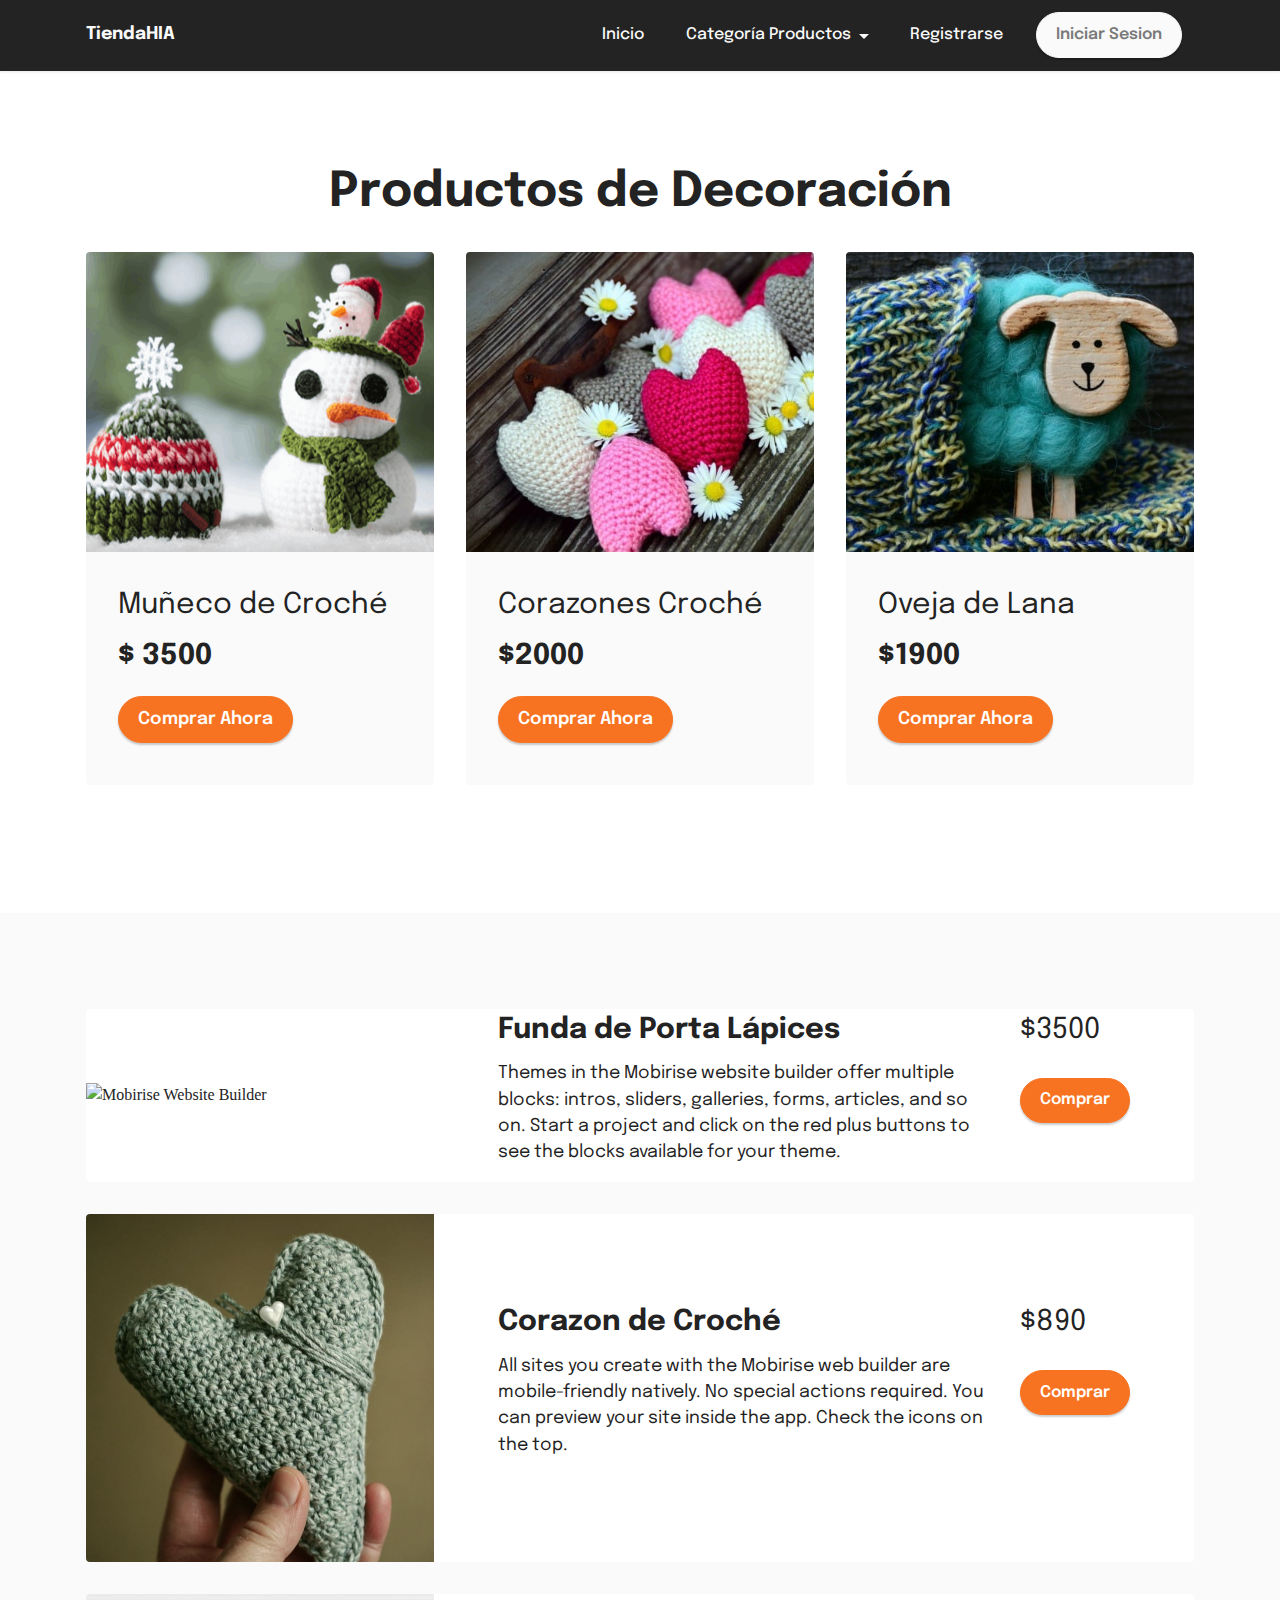
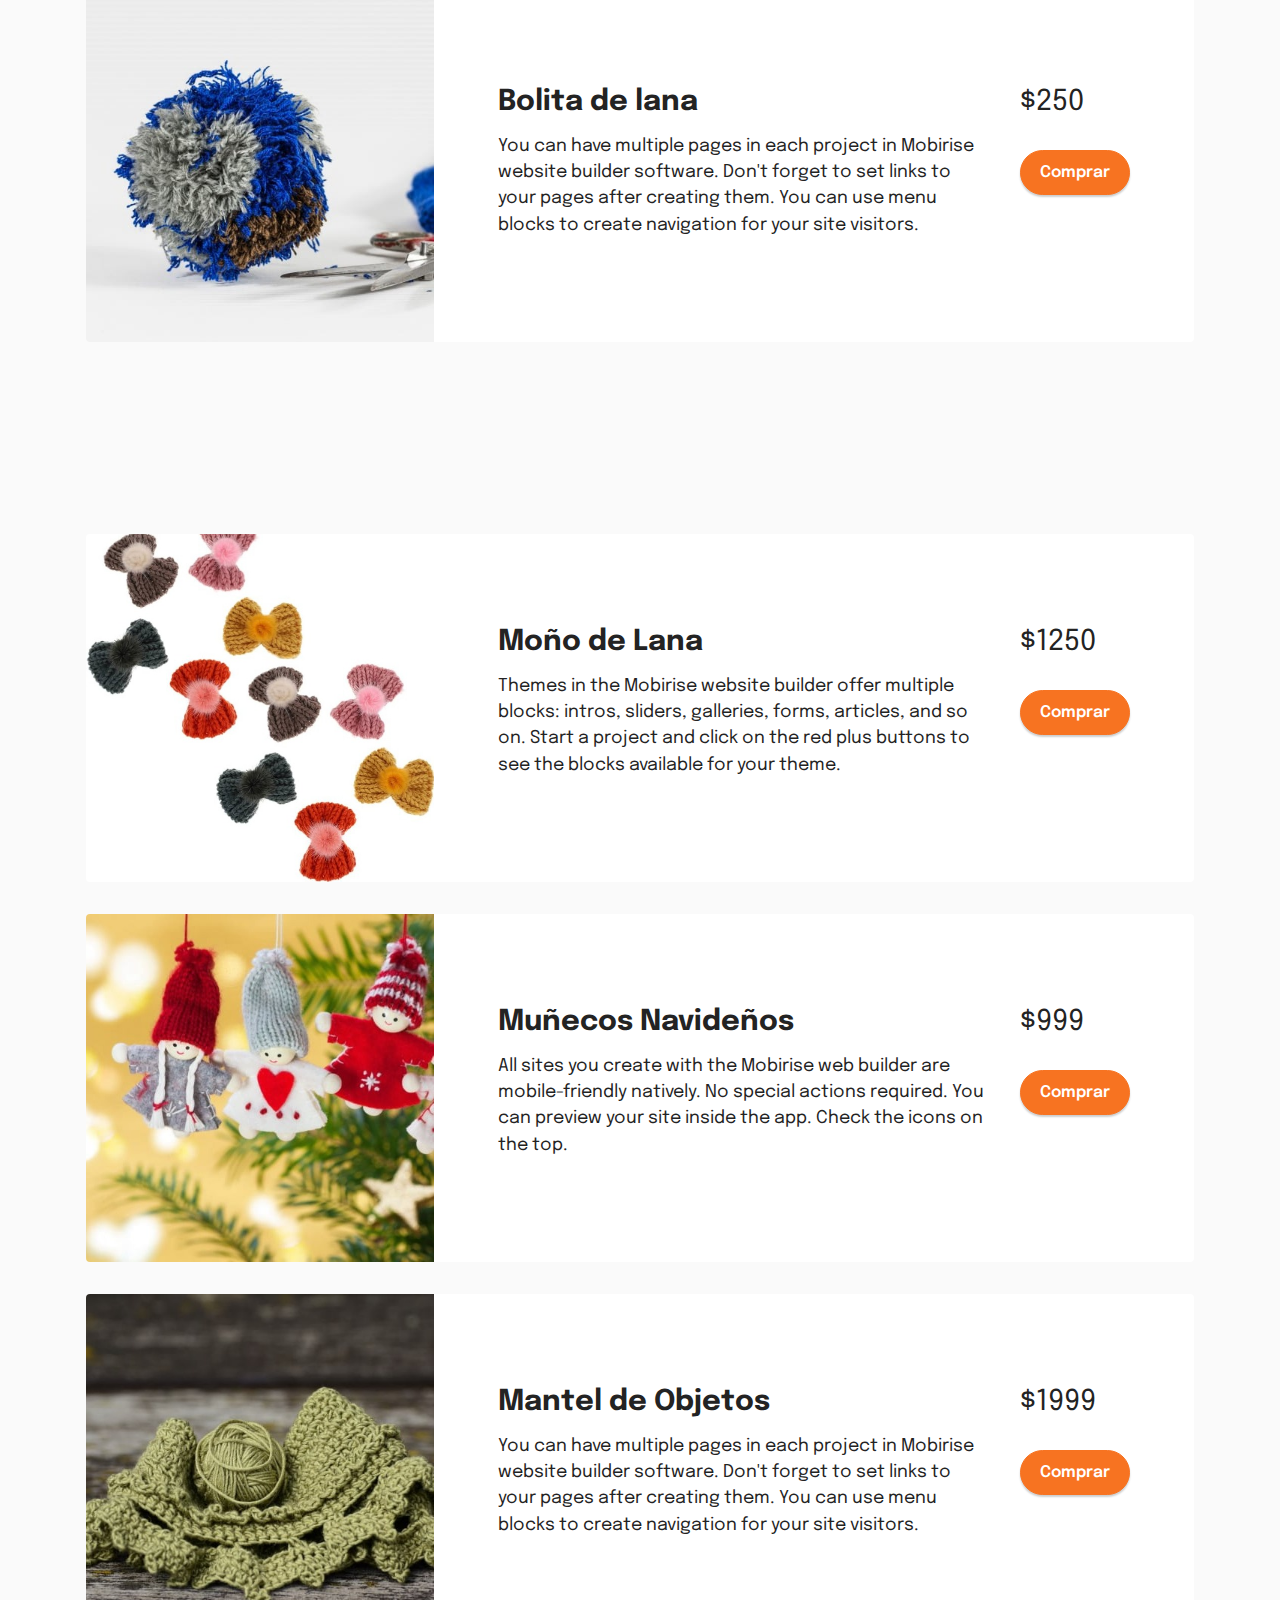
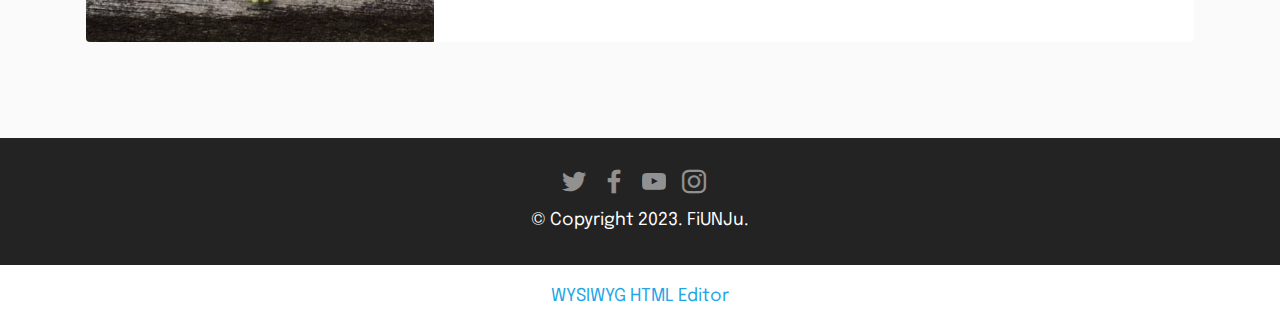
==== page1.html @ 5f14e85a "primer commit" ====
<!DOCTYPE html>
<html  >
<head>
  <!-- Site made with Mobirise Website Builder v5.9.6, https://mobirise.com -->
  <meta charset="UTF-8">
  <meta http-equiv="X-UA-Compatible" content="IE=edge">
  <meta name="generator" content="Mobirise v5.9.6, mobirise.com">
  <meta name="viewport" content="width=device-width, initial-scale=1, minimum-scale=1">
  <link rel="shortcut icon" href="assets/images/logo-1.png" type="image/x-icon">
  <meta name="description" content="">
  
  
  <title>Producto Decoracion</title>
  <link rel="stylesheet" href="assets/bootstrap/css/bootstrap.min.css">
  <link rel="stylesheet" href="assets/bootstrap/css/bootstrap-grid.min.css">
  <link rel="stylesheet" href="assets/bootstrap/css/bootstrap-reboot.min.css">
  <link rel="stylesheet" href="assets/dropdown/css/style.css">
  <link rel="stylesheet" href="assets/socicon/css/styles.css">
  <link rel="stylesheet" href="assets/theme/css/style.css">
  <link rel="preload" href="https://fonts.googleapis.com/css?family=Epilogue:100,200,300,400,500,600,700,800,900,100i,200i,300i,400i,500i,600i,700i,800i,900i&display=swap" as="style" onload="this.onload=null;this.rel='stylesheet'">
  <noscript><link rel="stylesheet" href="https://fonts.googleapis.com/css?family=Epilogue:100,200,300,400,500,600,700,800,900,100i,200i,300i,400i,500i,600i,700i,800i,900i&display=swap"></noscript>
  <link rel="preload" as="style" href="assets/mobirise/css/mbr-additional.css"><link rel="stylesheet" href="assets/mobirise/css/mbr-additional.css" type="text/css">

  
  
  
</head>
<body>
  
  <section data-bs-version="5.1" class="menu menu1 cid-tUC8tlPBN8" once="menu" id="menu1-i">
    

    <nav class="navbar navbar-dropdown navbar-expand-lg">
        <div class="container">
            <div class="navbar-brand">
                
                <span class="navbar-caption-wrap"><a class="navbar-caption text-white text-primary display-7" href="index.html">TiendaHIA</a></span>
            </div>
            <button class="navbar-toggler" type="button" data-toggle="collapse" data-bs-toggle="collapse" data-target="#navbarSupportedContent" data-bs-target="#navbarSupportedContent" aria-controls="navbarNavAltMarkup" aria-expanded="false" aria-label="Toggle navigation">
                <div class="hamburger">
                    <span></span>
                    <span></span>
                    <span></span>
                    <span></span>
                </div>
            </button>
            <div class="collapse navbar-collapse" id="navbarSupportedContent">
                <ul class="navbar-nav nav-dropdown" data-app-modern-menu="true"><li class="nav-item"><a class="nav-link link text-white display-4" href="index.html">Inicio</a></li>
                    <li class="nav-item dropdown"><a class="nav-link link dropdown-toggle text-white display-4" href="page1.html" data-toggle="dropdown-submenu" data-bs-toggle="dropdown" data-bs-auto-close="outside" aria-expanded="false">Categoría Productos</a><div class="dropdown-menu" aria-labelledby="dropdown-944"><a class="dropdown-item text-white text-primary display-4" href="page1.html">Decoracion</a><a class="dropdown-item text-white text-primary display-4" href="page7.html">Vestuario</a></div></li>
                    <li class="nav-item"><a class="nav-link link text-white display-4" href="page3.html">Registrarse</a>
                    </li></ul>
                
                <div class="navbar-buttons mbr-section-btn"><a class="btn btn-white display-4" href="page6.html">Iniciar Sesion</a></div>
            </div>
        </div>
    </nav>
</section>

<section data-bs-version="5.1" class="content2 cid-tUCemhzNhA" id="content2-v">
    
    
    <div class="container">
        <div class="mbr-section-head">
            <h4 class="mbr-section-title mbr-fonts-style align-center mb-0 display-2"><strong>Productos de&nbsp;Decoración</strong></h4>
            
        </div>
        <div class="row mt-4">
            <div class="item features-image сol-12 col-md-6 col-lg-4">
                <div class="item-wrapper">
                    <div class="item-img">
                        <img src="assets/images/d2-696x477.png" alt="Mobirise Website Builder" title="">
                    </div>
                    <div class="item-content">
                        <h5 class="item-title mbr-fonts-style display-5">Muñeco de Croché</h5>
                        <h6 class="item-subtitle mbr-fonts-style mt-1 display-5"><strong>$ 3500</strong></h6>
                        
                    </div>
                    <div class="mbr-section-btn item-footer mt-2"><a href="" class="btn item-btn btn-warning display-7" target="_blank">Comprar Ahora</a></div>
                </div>
            </div>
            <div class="item features-image сol-12 col-md-6 col-lg-4">
                <div class="item-wrapper">
                    <div class="item-img">
                        <img src="assets/images/d4-696x464.jpeg" alt="Mobirise Website Builder" title="">
                    </div>
                    <div class="item-content">
                        <h5 class="item-title mbr-fonts-style display-5">Corazones Croché</h5>
                        <h6 class="item-subtitle mbr-fonts-style mt-1 display-5"><strong>$2000</strong></h6>
                        
                    </div>
                    <div class="mbr-section-btn item-footer mt-2"><a href="page4.html" class="btn item-btn btn-warning display-7" target="_blank">Comprar Ahora</a></div>
                </div>
            </div>
            <div class="item features-image сol-12 col-md-6 col-lg-4">
                <div class="item-wrapper">
                    <div class="item-img">
                        <img src="assets/images/d9-696x464.jpeg" alt="Mobirise Website Builder" title="">
                    </div>
                    <div class="item-content">
                        <h5 class="item-title mbr-fonts-style display-5">Oveja de Lana</h5>
                        <h6 class="item-subtitle mbr-fonts-style mt-1 display-5"><strong>$1900</strong></h6>
                        
                    </div>
                    <div class="mbr-section-btn item-footer mt-2"><a href="page4.html" class="btn item-btn btn-warning display-7" target="_blank">Comprar Ahora</a></div>
                </div>
            </div>

        </div>
    </div>
</section>

<section data-bs-version="5.1" class="features9 cid-tUCeIgkH4p" xmlns="http://www.w3.org/1999/html" id="features9-w">
    
    

    
    

    <div class="container">
        <div class="item features-image">
            <div class="item-wrapper">
                <div class="row align-items-center">
                    <div class="col-12 col-md-4">
                        <div class="image-wrapper">
                            <img src="assets/images/d1-696x464.jpeg" alt="Mobirise Website Builder">
                        </div>
                    </div>
                    <div class="col-12 col-md">
                        <div class="card-box">
                            <div class="row">
                                <div class="col-md">
                                    <h6 class="card-title mbr-fonts-style display-5"><strong>Funda de Porta&nbsp;Lápices</strong></h6>
                                    <p class="mbr-text mbr-fonts-style display-7">
                                        Themes in the Mobirise website builder offer multiple blocks: intros, sliders, galleries, forms, articles, and so on. Start a project and click on the red plus buttons to see the blocks available for your theme.
                                    </p>
                                </div>
                                <div class="col-md-auto">
                                    <p class="price mbr-fonts-style display-5">$3500</p>
                                    <div class="mbr-section-btn"><a href="page4.html" class="btn btn-warning display-4">Comprar</a></div>
                                </div>
                                <div></div>
                            </div>
                        </div>
                    </div>
                </div>
            </div>
        </div>
        <div class="item features-image">
            <div class="item-wrapper">
                <div class="row align-items-center">
                    <div class="col-12 col-md-4">
                        <div class="image-wrapper">
                            <img src="assets/images/d3-696x943.jpeg" alt="Mobirise Website Builder">
                        </div>
                    </div>
                    <div class="col-12 col-md">
                        <div class="card-box">
                            <div class="row">
                                <div class="col-md">
                                    <h6 class="card-title mbr-fonts-style display-5">
                                        <strong>Corazon de&nbsp;Croché</strong></h6>
                                    <p class="mbr-text mbr-fonts-style display-7">
                                        All sites you create with the Mobirise web builder are mobile-friendly natively. No special actions required. You can preview your site inside the app. Check the icons on the top.
                                    </p>
                                </div>
                                <div class="col-md-auto">
                                    <p class="price mbr-fonts-style display-5">$890</p>
                                    <div class="mbr-section-btn"><a href="page4.html" class="btn btn-warning display-4">Comprar</a></div>
                                </div>
                                <div></div>
                            </div>
                        </div>
                    </div>
                </div>
            </div>
        </div>
        <div class="item features-image">
            <div class="item-wrapper">
                <div class="row align-items-center">
                    <div class="col-12 col-md-4">
                        <div class="image-wrapper">
                            <img src="assets/images/d5-696x464.jpeg" alt="Mobirise Website Builder">
                        </div>
                    </div>
                    <div class="col-12 col-md">
                        <div class="card-box">
                            <div class="row">
                                <div class="col-md">
                                    <h6 class="card-title mbr-fonts-style display-5"><strong>Bolita de lana</strong></h6>
                                    <p class="mbr-text mbr-fonts-style display-7">
                                        You can have multiple pages in each project in Mobirise website builder software. Don't forget to set links to your pages after creating them. You can use menu blocks to create navigation for your site visitors.
                                    </p>
                                </div>
                                <div class="col-md-auto">
                                    <p class="price mbr-fonts-style display-5">$250</p>
                                    <div class="mbr-section-btn"><a href="page4.html" class="btn btn-warning display-4">Comprar</a></div>
                                </div>
                                <div></div>
                            </div>
                        </div>
                    </div>
                </div>
            </div>
        </div>
    </div>
</section>

<section data-bs-version="5.1" class="features9 cid-tUCj8ysM0G" xmlns="http://www.w3.org/1999/html" id="features9-1c">
    
    

    
    

    <div class="container">
        <div class="item features-image">
            <div class="item-wrapper">
                <div class="row align-items-center">
                    <div class="col-12 col-md-4">
                        <div class="image-wrapper">
                            <img src="assets/images/d7-696x732.jpeg" alt="Mobirise Website Builder">
                        </div>
                    </div>
                    <div class="col-12 col-md">
                        <div class="card-box">
                            <div class="row">
                                <div class="col-md">
                                    <h6 class="card-title mbr-fonts-style display-5">
                                        <strong>Moño de Lana</strong></h6>
                                    <p class="mbr-text mbr-fonts-style display-7">
                                        Themes in the Mobirise website builder offer multiple blocks: intros, sliders, galleries, forms, articles, and so on. Start a project and click on the red plus buttons to see the blocks available for your theme.
                                    </p>
                                </div>
                                <div class="col-md-auto">
                                    <p class="price mbr-fonts-style display-5">$1250</p>
                                    <div class="mbr-section-btn"><a href="page4.html" class="btn btn-warning display-4">Comprar</a></div>
                                </div>
                                <div></div>
                            </div>
                        </div>
                    </div>
                </div>
            </div>
        </div>
        <div class="item features-image">
            <div class="item-wrapper">
                <div class="row align-items-center">
                    <div class="col-12 col-md-4">
                        <div class="image-wrapper">
                            <img src="assets/images/d8-696x464.jpeg" alt="Mobirise Website Builder">
                        </div>
                    </div>
                    <div class="col-12 col-md">
                        <div class="card-box">
                            <div class="row">
                                <div class="col-md">
                                    <h6 class="card-title mbr-fonts-style display-5"><strong>Muñecos Navideños</strong></h6>
                                    <p class="mbr-text mbr-fonts-style display-7">
                                        All sites you create with the Mobirise web builder are mobile-friendly natively. No special actions required. You can preview your site inside the app. Check the icons on the top.
                                    </p>
                                </div>
                                <div class="col-md-auto">
                                    <p class="price mbr-fonts-style display-5">$999</p>
                                    <div class="mbr-section-btn"><a href="page4.html" class="btn btn-warning display-4">Comprar</a></div>
                                </div>
                                <div></div>
                            </div>
                        </div>
                    </div>
                </div>
            </div>
        </div>
        <div class="item features-image">
            <div class="item-wrapper">
                <div class="row align-items-center">
                    <div class="col-12 col-md-4">
                        <div class="image-wrapper">
                            <img src="assets/images/d6-696x464.jpeg" alt="Mobirise Website Builder">
                        </div>
                    </div>
                    <div class="col-12 col-md">
                        <div class="card-box">
                            <div class="row">
                                <div class="col-md">
                                    <h6 class="card-title mbr-fonts-style display-5"><strong>Mantel de Objetos</strong></h6>
                                    <p class="mbr-text mbr-fonts-style display-7">
                                        You can have multiple pages in each project in Mobirise website builder software. Don't forget to set links to your pages after creating them. You can use menu blocks to create navigation for your site visitors.
                                    </p>
                                </div>
                                <div class="col-md-auto">
                                    <p class="price mbr-fonts-style display-5">$1999</p>
                                    <div class="mbr-section-btn"><a href="page4.html" class="btn btn-warning display-4">Comprar</a></div>
                                </div>
                                <div></div>
                            </div>
                        </div>
                    </div>
                </div>
            </div>
        </div>
    </div>
</section>

<section data-bs-version="5.1" class="footer3 cid-tUC3VmVZYw" once="footers" id="footer3-c">

    

    

    <div class="container">
        <div class="media-container-row align-center mbr-white">
            
            <div class="row social-row">
                <div class="social-list align-right pb-2">
                    
                    
                    
                    
                    
                    
                <div class="soc-item">
                        <a href="https://twitter.com/mobirise" target="_blank">
                            <span class="socicon-twitter socicon mbr-iconfont mbr-iconfont-social"></span>
                        </a>
                    </div><div class="soc-item">
                        <a href="https://www.facebook.com/pages/Mobirise/1616226671953247" target="_blank">
                            <span class="socicon-facebook socicon mbr-iconfont mbr-iconfont-social"></span>
                        </a>
                    </div><div class="soc-item">
                        <a href="https://www.youtube.com/c/mobirise" target="_blank">
                            <span class="socicon-youtube socicon mbr-iconfont mbr-iconfont-social"></span>
                        </a>
                    </div><div class="soc-item">
                        <a href="https://instagram.com/mobirise" target="_blank">
                            <span class="socicon-instagram socicon mbr-iconfont mbr-iconfont-social"></span>
                        </a>
                    </div></div>
            </div>
            <div class="row row-copirayt">
                <p class="mbr-text mb-0 mbr-fonts-style mbr-white align-center display-7">
                    © Copyright 2023. FiUNJu.
                </p>
            </div>
        </div>
    </div>
</section><section class="display-7" style="padding: 0;align-items: center;justify-content: center;flex-wrap: wrap;    align-content: center;display: flex;position: relative;height: 4rem;"><a href="https://mobiri.se/3107551" style="flex: 1 1;height: 4rem;position: absolute;width: 100%;z-index: 1;"><img alt="" style="height: 4rem;" src="[data-uri]"></a><p style="margin: 0;text-align: center;" class="display-7">&#8204;</p><a style="z-index:1" href="https://mobirise.com/html-editor.html">WYSIWYG HTML Editor</a></section><script src="assets/bootstrap/js/bootstrap.bundle.min.js"></script>  <script src="assets/smoothscroll/smooth-scroll.js"></script>  <script src="assets/ytplayer/index.js"></script>  <script src="assets/dropdown/js/navbar-dropdown.js"></script>  <script src="assets/theme/js/script.js"></script>  
  
  
</body>
</html>
---- assets/dropdown/css/style.css ----
.navbar-dropdown {
  left: 0;
  padding: 0;
  position: absolute;
  right: 0;
  top: 0;
  transition: all 0.45s ease;
  z-index: 1030;
  background: #282828; }
  .navbar-dropdown .navbar-logo {
    margin-right: 0.8rem;
    transition: margin 0.3s ease-in-out;
    vertical-align: middle; }
    .navbar-dropdown .navbar-logo img {
      height: 3.125rem;
      transition: all 0.3s ease-in-out; }
    .navbar-dropdown .navbar-logo.mbr-iconfont {
      font-size: 3.125rem;
      line-height: 3.125rem; }
  .navbar-dropdown .navbar-caption {
    font-weight: 700;
    white-space: normal;
    vertical-align: -4px;
    line-height: 3.125rem !important; }
    .navbar-dropdown .navbar-caption, .navbar-dropdown .navbar-caption:hover {
      color: inherit;
      text-decoration: none; }
  .navbar-dropdown .mbr-iconfont + .navbar-caption {
    vertical-align: -1px; }
  .navbar-dropdown.navbar-fixed-top {
    position: fixed; }
  .navbar-dropdown .navbar-brand span {
    vertical-align: -4px; }
  .navbar-dropdown.bg-color.transparent {
    background: none; }
  .navbar-dropdown.navbar-short .navbar-brand {
    padding: 0.625rem 0; }
    .navbar-dropdown.navbar-short .navbar-brand span {
      vertical-align: -1px; }
  .navbar-dropdown.navbar-short .navbar-caption {
    line-height: 2.375rem !important;
    vertical-align: -2px; }
  .navbar-dropdown.navbar-short .navbar-logo {
    margin-right: 0.5rem; }
    .navbar-dropdown.navbar-short .navbar-logo img {
      height: 2.375rem; }
    .navbar-dropdown.navbar-short .navbar-logo.mbr-iconfont {
      font-size: 2.375rem;
      line-height: 2.375rem; }
  .navbar-dropdown.navbar-short .mbr-table-cell {
    height: 3.625rem; }
  .navbar-dropdown .navbar-close {
    left: 0.6875rem;
    position: fixed;
    top: 0.75rem;
    z-index: 1000; }
  .navbar-dropdown .hamburger-icon {
    content: "";
    display: inline-block;
    vertical-align: middle;
    width: 16px;
    -webkit-box-shadow: 0 -6px 0 1px #282828,0 0 0 1px #282828,0 6px 0 1px #282828;
    -moz-box-shadow: 0 -6px 0 1px #282828,0 0 0 1px #282828,0 6px 0 1px #282828;
    box-shadow: 0 -6px 0 1px #282828,0 0 0 1px #282828,0 6px 0 1px #282828; }

.dropdown-menu .dropdown-toggle[data-toggle="dropdown-submenu"]::after {
  border-bottom: 0.35em solid transparent;
  border-left: 0.35em solid;
  border-right: 0;
  border-top: 0.35em solid transparent;
  margin-left: 0.3rem; }

.dropdown-menu .dropdown-item:focus {
  outline: 0; }

.nav-dropdown {
  font-size: 0.75rem;
  font-weight: 500;
  height: auto !important; }
  .nav-dropdown .nav-btn {
    padding-left: 1rem; }
  .nav-dropdown .link {
    margin: .667em 1.667em;
    font-weight: 500;
    padding: 0;
    transition: color .2s ease-in-out; }
    .nav-dropdown .link.dropdown-toggle {
      margin-right: 2.583em; }
      .nav-dropdown .link.dropdown-toggle::after {
        margin-left: .25rem;
        border-top: 0.35em solid;
        border-right: 0.35em solid transparent;
        border-left: 0.35em solid transparent;
        border-bottom: 0; }
      .nav-dropdown .link.dropdown-toggle[aria-expanded="true"] {
        margin: 0;
        padding: 0.667em 3.263em  0.667em 1.667em; }
  .nav-dropdown .link::after,
  .nav-dropdown .dropdown-item::after {
    color: inherit; }
  .nav-dropdown .btn {
    font-size: 0.75rem;
    font-weight: 700;
    letter-spacing: 0;
    margin-bottom: 0;
    padding-left: 1.25rem;
    padding-right: 1.25rem; }
  .nav-dropdown .dropdown-menu {
    border-radius: 0;
    border: 0;
    left: 0;
    margin: 0;
    padding-bottom: 1.25rem;
    padding-top: 1.25rem;
    position: relative; }
  .nav-dropdown .dropdown-submenu {
    margin-left: 0.125rem;
    top: 0; }
  .nav-dropdown .dropdown-item {
    font-weight: 500;
    line-height: 2;
    padding: 0.3846em 4.615em 0.3846em 1.5385em;
    position: relative;
    transition: color .2s ease-in-out, background-color .2s ease-in-out; }
    .nav-dropdown .dropdown-item::after {
      margin-top: -0.3077em;
      position: absolute;
      right: 1.1538em;
      top: 50%; }
    .nav-dropdown .dropdown-item:focus, .nav-dropdown .dropdown-item:hover {
      background: none; }

@media (max-width: 767px) {
  .nav-dropdown.navbar-toggleable-sm {
    bottom: 0;
    display: none;
    left: 0;
    overflow-x: hidden;
    position: fixed;
    top: 0;
    transform: translateX(-100%);
    -ms-transform: translateX(-100%);
    -webkit-transform: translateX(-100%);
    width: 18.75rem;
    z-index: 999; } }
.nav-dropdown.navbar-toggleable-xl {
  bottom: 0;
  display: none;
  left: 0;
  overflow-x: hidden;
  position: fixed;
  top: 0;
  transform: translateX(-100%);
  -ms-transform: translateX(-100%);
  -webkit-transform: translateX(-100%);
  width: 18.75rem;
  z-index: 999; }

.nav-dropdown-sm {
  display: block !important;
  overflow-x: hidden;
  overflow: auto;
  padding-top: 3.875rem; }
  .nav-dropdown-sm::after {
    content: "";
    display: block;
    height: 3rem;
    width: 100%; }
  .nav-dropdown-sm.collapse.in ~ .navbar-close {
    display: block !important; }
  .nav-dropdown-sm.collapsing, .nav-dropdown-sm.collapse.in {
    transform: translateX(0);
    -ms-transform: translateX(0);
    -webkit-transform: translateX(0);
    transition: all 0.25s ease-out;
    -webkit-transition: all 0.25s ease-out;
    background: #282828; }
  .nav-dropdown-sm.collapsing[aria-expanded="false"] {
    transform: translateX(-100%);
    -ms-transform: translateX(-100%);
    -webkit-transform: translateX(-100%); }
  .nav-dropdown-sm .nav-item {
    display: block;
    margin-left: 0 !important;
    padding-left: 0; }
  .nav-dropdown-sm .link,
  .nav-dropdown-sm .dropdown-item {
    border-top: 1px dotted rgba(255, 255, 255, 0.1);
    font-size: 0.8125rem;
    line-height: 1.6;
    margin: 0 !important;
    padding: 0.875rem 2.4rem 0.875rem 1.5625rem !important;
    position: relative;
    white-space: normal; }
    .nav-dropdown-sm .link:focus, .nav-dropdown-sm .link:hover,
    .nav-dropdown-sm .dropdown-item:focus,
    .nav-dropdown-sm .dropdown-item:hover {
      background: rgba(0, 0, 0, 0.2) !important;
      color: #c0a375; }
  .nav-dropdown-sm .nav-btn {
    position: relative;
    padding: 1.5625rem 1.5625rem 0 1.5625rem; }
    .nav-dropdown-sm .nav-btn::before {
      border-top: 1px dotted rgba(255, 255, 255, 0.1);
      content: "";
      left: 0;
      position: absolute;
      top: 0;
      width: 100%; }
    .nav-dropdown-sm .nav-btn + .nav-btn {
      padding-top: 0.625rem; }
      .nav-dropdown-sm .nav-btn + .nav-btn::before {
        display: none; }
  .nav-dropdown-sm .btn {
    padding: 0.625rem 0; }
  .nav-dropdown-sm .dropdown-toggle[data-toggle="dropdown-submenu"]::after {
    margin-left: .25rem;
    border-top: 0.35em solid;
    border-right: 0.35em solid transparent;
    border-left: 0.35em solid transparent;
    border-bottom: 0; }
  .nav-dropdown-sm .dropdown-toggle[data-toggle="dropdown-submenu"][aria-expanded="true"]::after {
    border-top: 0;
    border-right: 0.35em solid transparent;
    border-left: 0.35em solid transparent;
    border-bottom: 0.35em solid; }
  .nav-dropdown-sm .dropdown-menu {
    margin: 0;
    padding: 0;
    position: relative;
    top: 0;
    left: 0;
    width: 100%;
    border: 0;
    float: none;
    border-radius: 0;
    background: none; }
  .nav-dropdown-sm .dropdown-submenu {
    left: 100%;
    margin-left: 0.125rem;
    margin-top: -1.25rem;
    top: 0; }

.navbar-toggleable-sm .nav-dropdown .dropdown-menu {
  position: absolute; }

.navbar-toggleable-sm .nav-dropdown .dropdown-submenu {
  left: 100%;
  margin-left: 0.125rem;
  margin-top: -1.25rem;
  top: 0; }

.navbar-toggleable-sm.opened .nav-dropdown .dropdown-menu {
  position: relative; }

.navbar-toggleable-sm.opened .nav-dropdown .dropdown-submenu {
  left: 0;
  margin-left: 00rem;
  margin-top: 0rem;
  top: 0; }

.is-builder .nav-dropdown.collapsing {
  transition: none !important; }
---- assets/socicon/css/styles.css ----
@charset "UTF-8";

@font-face {
  font-family: 'Socicon';
  src:  url('../fonts/socicon.eot');
  src:  url('../fonts/socicon.eot?#iefix') format('embedded-opentype'),
    url('../fonts/socicon.woff2') format('woff2'),
    url('../fonts/socicon.ttf') format('truetype'),
    url('../fonts/socicon.woff') format('woff'),
    url('../fonts/socicon.svg#socicon') format('svg');
  font-weight: normal;
  font-style: normal;
  font-display: swap;
}

[data-icon]:before {
  font-family: "socicon" !important;
  content: attr(data-icon);
  font-style: normal !important;
  font-weight: normal !important;
  font-variant: normal !important;
  text-transform: none !important;
  speak: none;
  line-height: 1;
  -webkit-font-smoothing: antialiased;
  -moz-osx-font-smoothing: grayscale;
}

[class^="socicon-"], [class*=" socicon-"] {
  /* use !important to prevent issues with browser extensions that change fonts */
  font-family: 'Socicon' !important;
  speak: none;
  font-style: normal;
  font-weight: normal;
  font-variant: normal;
  text-transform: none;
  line-height: 1;

  /* Better Font Rendering =========== */
  -webkit-font-smoothing: antialiased;
  -moz-osx-font-smoothing: grayscale;
}

.socicon-eitaa:before {
  content: "\e97c";
}
.socicon-soroush:before {
  content: "\e97d";
}
.socicon-bale:before {
  content: "\e97e";
}
.socicon-zazzle:before {
  content: "\e97b";
}
.socicon-society6:before {
  content: "\e97a";
}
.socicon-redbubble:before {
  content: "\e979";
}
.socicon-avvo:before {
  content: "\e978";
}
.socicon-stitcher:before {
  content: "\e977";
}
.socicon-googlehangouts:before {
  content: "\e974";
}
.socicon-dlive:before {
  content: "\e975";
}
.socicon-vsco:before {
  content: "\e976";
}
.socicon-flipboard:before {
  content: "\e973";
}
.socicon-ubuntu:before {
  content: "\e958";
}
.socicon-artstation:before {
  content: "\e959";
}
.socicon-invision:before {
  content: "\e95a";
}
.socicon-torial:before {
  content: "\e95b";
}
.socicon-collectorz:before {
  content: "\e95c";
}
.socicon-seenthis:before {
  content: "\e95d";
}
.socicon-googleplaymusic:before {
  content: "\e95e";
}
.socicon-debian:before {
  content: "\e95f";
}
.socicon-filmfreeway:before {
  content: "\e960";
}
.socicon-gnome:before {
  content: "\e961";
}
.socicon-itchio:before {
  content: "\e962";
}
.socicon-jamendo:before {
  content: "\e963";
}
.socicon-mix:before {
  content: "\e964";
}
.socicon-sharepoint:before {
  content: "\e965";
}
.socicon-tinder:before {
  content: "\e966";
}
.socicon-windguru:before {
  content: "\e967";
}
.socicon-cdbaby:before {
  content: "\e968";
}
.socicon-elementaryos:before {
  content: "\e969";
}
.socicon-stage32:before {
  content: "\e96a";
}
.socicon-tiktok:before {
  content: "\e96b";
}
.socicon-gitter:before {
  content: "\e96c";
}
.socicon-letterboxd:before {
  content: "\e96d";
}
.socicon-threema:before {
  content: "\e96e";
}
.socicon-splice:before {
  content: "\e96f";
}
.socicon-metapop:before {
  content: "\e970";
}
.socicon-naver:before {
  content: "\e971";
}
.socicon-remote:before {
  content: "\e972";
}
.socicon-internet:before {
  content: "\e957";
}
.socicon-moddb:before {
  content: "\e94b";
}
.socicon-indiedb:before {
  content: "\e94c";
}
.socicon-traxsource:before {
  content: "\e94d";
}
.socicon-gamefor:before {
  content: "\e94e";
}
.socicon-pixiv:before {
  content: "\e94f";
}
.socicon-myanimelist:before {
  content: "\e950";
}
.socicon-blackberry:before {
  content: "\e951";
}
.socicon-wickr:before {
  content: "\e952";
}
.socicon-spip:before {
  content: "\e953";
}
.socicon-napster:before {
  content: "\e954";
}
.socicon-beatport:before {
  content: "\e955";
}
.socicon-hackerone:before {
  content: "\e956";
}
.socicon-hackernews:before {
  content: "\e946";
}
.socicon-smashwords:before {
  content: "\e947";
}
.socicon-kobo:before {
  content: "\e948";
}
.socicon-bookbub:before {
  content: "\e949";
}
.socicon-mailru:before {
  content: "\e94a";
}
.socicon-gitlab:before {
  content: "\e945";
}
.socicon-instructables:before {
  content: "\e944";
}
.socicon-portfolio:before {
  content: "\e943";
}
.socicon-codered:before {
  content: "\e940";
}
.socicon-origin:before {
  content: "\e941";
}
.socicon-nextdoor:before {
  content: "\e942";
}
.socicon-udemy:before {
  content: "\e93f";
}
.socicon-livemaster:before {
  content: "\e93e";
}
.socicon-crunchbase:before {
  content: "\e93b";
}
.socicon-homefy:before {
  content: "\e93c";
}
.socicon-calendly:before {
  content: "\e93d";
}
.socicon-realtor:before {
  content: "\e90f";
}
.socicon-tidal:before {
  content: "\e910";
}
.socicon-qobuz:before {
  content: "\e911";
}
.socicon-natgeo:before {
  content: "\e912";
}
.socicon-mastodon:before {
  content: "\e913";
}
.socicon-unsplash:before {
  content: "\e914";
}
.socicon-homeadvisor:before {
  content: "\e915";
}
.socicon-angieslist:before {
  content: "\e916";
}
.socicon-codepen:before {
  content: "\e917";
}
.socicon-slack:before {
  content: "\e918";
}
.socicon-openaigym:before {
  content: "\e919";
}
.socicon-logmein:before {
  content: "\e91a";
}
.socicon-fiverr:before {
  content: "\e91b";
}
.socicon-gotomeeting:before {
  content: "\e91c";
}
.socicon-aliexpress:before {
  content: "\e91d";
}
.socicon-guru:before {
  content: "\e91e";
}
.socicon-appstore:before {
  content: "\e91f";
}
.socicon-homes:before {
  content: "\e920";
}
.socicon-zoom:before {
  content: "\e921";
}
.socicon-alibaba:before {
  content: "\e922";
}
.socicon-craigslist:before {
  content: "\e923";
}
.socicon-wix:before {
  content: "\e924";
}
.socicon-redfin:before {
  content: "\e925";
}
.socicon-googlecalendar:before {
  content: "\e926";
}
.socicon-shopify:before {
  content: "\e927";
}
.socicon-freelancer:before {
  content: "\e928";
}
.socicon-seedrs:before {
  content: "\e929";
}
.socicon-bing:before {
  content: "\e92a";
}
.socicon-doodle:before {
  content: "\e92b";
}
.socicon-bonanza:before {
  content: "\e92c";
}
.socicon-squarespace:before {
  content: "\e92d";
}
.socicon-toptal:before {
  content: "\e92e";
}
.socicon-gust:before {
  content: "\e92f";
}
.socicon-ask:before {
  content: "\e930";
}
.socicon-trulia:before {
  content: "\e931";
}
.socicon-loomly:before {
  content: "\e932";
}
.socicon-ghost:before {
  content: "\e933";
}
.socicon-upwork:before {
  content: "\e934";
}
.socicon-fundable:before {
  content: "\e935";
}
.socicon-booking:before {
  content: "\e936";
}
.socicon-googlemaps:before {
  content: "\e937";
}
.socicon-zillow:before {
  content: "\e938";
}
.socicon-niconico:before {
  content: "\e939";
}
.socicon-toneden:before {
  content: "\e93a";
}
.socicon-augment:before {
  content: "\e908";
}
.socicon-bitbucket:before {
  content: "\e909";
}
.socicon-fyuse:before {
  content: "\e90a";
}
.socicon-yt-gaming:before {
  content: "\e90b";
}
.socicon-sketchfab:before {
  content: "\e90c";
}
.socicon-mobcrush:before {
  content: "\e90d";
}
.socicon-microsoft:before {
  content: "\e90e";
}
.socicon-pandora:before {
  content: "\e907";
}
.socicon-messenger:before {
  content: "\e906";
}
.socicon-gamewisp:before {
  content: "\e905";
}
.socicon-bloglovin:before {
  content: "\e904";
}
.socicon-tunein:before {
  content: "\e903";
}
.socicon-gamejolt:before {
  content: "\e901";
}
.socicon-trello:before {
  content: "\e902";
}
.socicon-spreadshirt:before {
  content: "\e900";
}
.socicon-500px:before {
  content: "\e000";
}
.socicon-8tracks:before {
  content: "\e001";
}
.socicon-airbnb:before {
  content: "\e002";
}
.socicon-alliance:before {
  content: "\e003";
}
.socicon-amazon:before {
  content: "\e004";
}
.socicon-amplement:before {
  content: "\e005";
}
.socicon-android:before {
  content: "\e006";
}
.socicon-angellist:before {
  content: "\e007";
}
.socicon-apple:before {
  content: "\e008";
}
.socicon-appnet:before {
  content: "\e009";
}
.socicon-baidu:before {
  content: "\e00a";
}
.socicon-bandcamp:before {
  content: "\e00b";
}
.socicon-battlenet:before {
  content: "\e00c";
}
.socicon-mixer:before {
  content: "\e00d";
}
.socicon-bebee:before {
  content: "\e00e";
}
.socicon-bebo:before {
  content: "\e00f";
}
.socicon-behance:before {
  content: "\e010";
}
.socicon-blizzard:before {
  content: "\e011";
}
.socicon-blogger:before {
  content: "\e012";
}
.socicon-buffer:before {
  content: "\e013";
}
.socicon-chrome:before {
  content: "\e014";
}
.socicon-coderwall:before {
  content: "\e015";
}
.socicon-curse:before {
  content: "\e016";
}
.socicon-dailymotion:before {
  content: "\e017";
}
.socicon-deezer:before {
  content: "\e018";
}
.socicon-delicious:before {
  content: "\e019";
}
.socicon-deviantart:before {
  content: "\e01a";
}
.socicon-diablo:before {
  content: "\e01b";
}
.socicon-digg:before {
  content: "\e01c";
}
.socicon-discord:before {
  content: "\e01d";
}
.socicon-disqus:before {
  content: "\e01e";
}
.socicon-douban:before {
  content: "\e01f";
}
.socicon-draugiem:before {
  content: "\e020";
}
.socicon-dribbble:before {
  content: "\e021";
}
.socicon-drupal:before {
  content: "\e022";
}
.socicon-ebay:before {
  content: "\e023";
}
.socicon-ello:before {
  content: "\e024";
}
.socicon-endomodo:before {
  content: "\e025";
}
.socicon-envato:before {
  content: "\e026";
}
.socicon-etsy:before {
  content: "\e027";
}
.socicon-facebook:before {
  content: "\e028";
}
.socicon-feedburner:before {
  content: "\e029";
}
.socicon-filmweb:before {
  content: "\e02a";
}
.socicon-firefox:before {
  content: "\e02b";
}
.socicon-flattr:before {
  content: "\e02c";
}
.socicon-flickr:before {
  content: "\e02d";
}
.socicon-formulr:before {
  content: "\e02e";
}
.socicon-forrst:before {
  content: "\e02f";
}
.socicon-foursquare:before {
  content: "\e030";
}
.socicon-friendfeed:before {
  content: "\e031";
}
.socicon-github:before {
  content: "\e032";
}
.socicon-goodreads:before {
  content: "\e033";
}
.socicon-google:before {
  content: "\e034";
}
.socicon-googlescholar:before {
  content: "\e035";
}
.socicon-googlegroups:before {
  content: "\e036";
}
.socicon-googlephotos:before {
  content: "\e037";
}
.socicon-googleplus:before {
  content: "\e038";
}
.socicon-grooveshark:before {
  content: "\e039";
}
.socicon-hackerrank:before {
  content: "\e03a";
}
.socicon-hearthstone:before {
  content: "\e03b";
}
.socicon-hellocoton:before {
  content: "\e03c";
}
.socicon-heroes:before {
  content: "\e03d";
}
.socicon-smashcast:before {
  content: "\e03e";
}
.socicon-horde:before {
  content: "\e03f";
}
.socicon-houzz:before {
  content: "\e040";
}
.socicon-icq:before {
  content: "\e041";
}
.socicon-identica:before {
  content: "\e042";
}
.socicon-imdb:before {
  content: "\e043";
}
.socicon-instagram:before {
  content: "\e044";
}
.socicon-issuu:before {
  content: "\e045";
}
.socicon-istock:before {
  content: "\e046";
}
.socicon-itunes:before {
  content: "\e047";
}
.socicon-keybase:before {
  content: "\e048";
}
.socicon-lanyrd:before {
  content: "\e049";
}
.socicon-lastfm:before {
  content: "\e04a";
}
.socicon-line:before {
  content: "\e04b";
}
.socicon-linkedin:before {
  content: "\e04c";
}
.socicon-livejournal:before {
  content: "\e04d";
}
.socicon-lyft:before {
  content: "\e04e";
}
.socicon-macos:before {
  content: "\e04f";
}
.socicon-mail:before {
  content: "\e050";
}
.socicon-medium:before {
  content: "\e051";
}
.socicon-meetup:before {
  content: "\e052";
}
.socicon-mixcloud:before {
  content: "\e053";
}
.socicon-modelmayhem:before {
  content: "\e054";
}
.socicon-mumble:before {
  content: "\e055";
}
.socicon-myspace:before {
  content: "\e056";
}
.socicon-newsvine:before {
  content: "\e057";
}
.socicon-nintendo:before {
  content: "\e058";
}
.socicon-npm:before {
  content: "\e059";
}
.socicon-odnoklassniki:before {
  content: "\e05a";
}
.socicon-openid:before {
  content: "\e05b";
}
.socicon-opera:before {
  content: "\e05c";
}
.socicon-outlook:before {
  content: "\e05d";
}
.socicon-overwatch:before {
  content: "\e05e";
}
.socicon-patreon:before {
  content: "\e05f";
}
.socicon-paypal:before {
  content: "\e060";
}
.socicon-periscope:before {
  content: "\e061";
}
.socicon-persona:before {
  content: "\e062";
}
.socicon-pinterest:before {
  content: "\e063";
}
.socicon-play:before {
  content: "\e064";
}
.socicon-player:before {
  content: "\e065";
}
.socicon-playstation:before {
  content: "\e066";
}
.socicon-pocket:before {
  content: "\e067";
}
.socicon-qq:before {
  content: "\e068";
}
.socicon-quora:before {
  content: "\e069";
}
.socicon-raidcall:before {
  content: "\e06a";
}
.socicon-ravelry:before {
  content: "\e06b";
}
.socicon-reddit:before {
  content: "\e06c";
}
.socicon-renren:before {
  content: "\e06d";
}
.socicon-researchgate:before {
  content: "\e06e";
}
.socicon-residentadvisor:before {
  content: "\e06f";
}
.socicon-reverbnation:before {
  content: "\e070";
}
.socicon-rss:before {
  content: "\e071";
}
.socicon-sharethis:before {
  content: "\e072";
}
.socicon-skype:before {
  content: "\e073";
}
.socicon-slideshare:before {
  content: "\e074";
}
.socicon-smugmug:before {
  content: "\e075";
}
.socicon-snapchat:before {
  content: "\e076";
}
.socicon-songkick:before {
  content: "\e077";
}
.socicon-soundcloud:before {
  content: "\e078";
}
.socicon-spotify:before {
  content: "\e079";
}
.socicon-stackexchange:before {
  content: "\e07a";
}
.socicon-stackoverflow:before {
  content: "\e07b";
}
.socicon-starcraft:before {
  content: "\e07c";
}
.socicon-stayfriends:before {
  content: "\e07d";
}
.socicon-steam:before {
  content: "\e07e";
}
.socicon-storehouse:before {
  content: "\e07f";
}
.socicon-strava:before {
  content: "\e080";
}
.socicon-streamjar:before {
  content: "\e081";
}
.socicon-stumbleupon:before {
  content: "\e082";
}
.socicon-swarm:before {
  content: "\e083";
}
.socicon-teamspeak:before {
  content: "\e084";
}
.socicon-teamviewer:before {
  content: "\e085";
}
.socicon-technorati:before {
  content: "\e086";
}
.socicon-telegram:before {
  content: "\e087";
}
.socicon-tripadvisor:before {
  content: "\e088";
}
.socicon-tripit:before {
  content: "\e089";
}
.socicon-triplej:before {
  content: "\e08a";
}
.socicon-tumblr:before {
  content: "\e08b";
}
.socicon-twitch:before {
  content: "\e08c";
}
.socicon-twitter:before {
  content: "\e08d";
}
.socicon-uber:before {
  content: "\e08e";
}
.socicon-ventrilo:before {
  content: "\e08f";
}
.socicon-viadeo:before {
  content: "\e090";
}
.socicon-viber:before {
  content: "\e091";
}
.socicon-viewbug:before {
  content: "\e092";
}
.socicon-vimeo:before {
  content: "\e093";
}
.socicon-vine:before {
  content: "\e094";
}
.socicon-vkontakte:before {
  content: "\e095";
}
.socicon-warcraft:before {
  content: "\e096";
}
.socicon-wechat:before {
  content: "\e097";
}
.socicon-weibo:before {
  content: "\e098";
}
.socicon-whatsapp:before {
  content: "\e099";
}
.socicon-wikipedia:before {
  content: "\e09a";
}
.socicon-windows:before {
  content: "\e09b";
}
.socicon-wordpress:before {
  content: "\e09c";
}
.socicon-wykop:before {
  content: "\e09d";
}
.socicon-xbox:before {
  content: "\e09e";
}
.socicon-xing:before {
  content: "\e09f";
}
.socicon-yahoo:before {
  content: "\e0a0";
}
.socicon-yammer:before {
  content: "\e0a1";
}
.socicon-yandex:before {
  content: "\e0a2";
}
.socicon-yelp:before {
  content: "\e0a3";
}
.socicon-younow:before {
  content: "\e0a4";
}
.socicon-youtube:before {
  content: "\e0a5";
}
.socicon-zapier:before {
  content: "\e0a6";
}
.socicon-zerply:before {
  content: "\e0a7";
}
.socicon-zomato:before {
  content: "\e0a8";
}
.socicon-zynga:before {
  content: "\e0a9";
}
---- assets/theme/css/style.css ----
@charset "UTF-8";
section {
  background-color: #ffffff;
}

body {
  font-style: normal;
  line-height: 1.5;
  font-weight: 400;
  color: #232323;
  position: relative;
}

button {
  background-color: transparent;
  border-color: transparent;
}

section,
.container,
.container-fluid {
  position: relative;
  word-wrap: break-word;
}

a.mbr-iconfont:hover {
  text-decoration: none;
}

.article .lead p,
.article .lead ul,
.article .lead ol,
.article .lead pre,
.article .lead blockquote {
  margin-bottom: 0;
}

a {
  font-style: normal;
  font-weight: 400;
  cursor: pointer;
}
a, a:hover {
  text-decoration: none;
}

.mbr-section-title {
  font-style: normal;
  line-height: 1.3;
}

.mbr-section-subtitle {
  line-height: 1.3;
}

.mbr-text {
  font-style: normal;
  line-height: 1.7;
}

h1,
h2,
h3,
h4,
h5,
h6,
.display-1,
.display-2,
.display-4,
.display-5,
.display-7,
span,
p,
a {
  line-height: 1;
  word-break: break-word;
  word-wrap: break-word;
  font-weight: 400;
}

b,
strong {
  font-weight: bold;
}

input:-webkit-autofill, input:-webkit-autofill:hover, input:-webkit-autofill:focus, input:-webkit-autofill:active {
  transition-delay: 9999s;
  -webkit-transition-property: background-color, color;
  transition-property: background-color, color;
}

textarea[type=hidden] {
  display: none;
}

section {
  background-position: 50% 50%;
  background-repeat: no-repeat;
  background-size: cover;
}
section .mbr-background-video,
section .mbr-background-video-preview {
  position: absolute;
  bottom: 0;
  left: 0;
  right: 0;
  top: 0;
}

.hidden {
  visibility: hidden;
}

.mbr-z-index20 {
  z-index: 20;
}

/*! Base colors */
.mbr-white {
  color: #ffffff;
}

.mbr-black {
  color: #111111;
}

.mbr-bg-white {
  background-color: #ffffff;
}

.mbr-bg-black {
  background-color: #000000;
}

/*! Text-aligns */
.align-left {
  text-align: left;
}

.align-center {
  text-align: center;
}

.align-right {
  text-align: right;
}

/*! Font-weight  */
.mbr-light {
  font-weight: 300;
}

.mbr-regular {
  font-weight: 400;
}

.mbr-semibold {
  font-weight: 500;
}

.mbr-bold {
  font-weight: 700;
}

/*! Media  */
.media-content {
  flex-basis: 100%;
}

.media-container-row {
  display: flex;
  flex-direction: row;
  flex-wrap: wrap;
  justify-content: center;
  align-content: center;
  align-items: start;
}
.media-container-row .media-size-item {
  width: 400px;
}

.media-container-column {
  display: flex;
  flex-direction: column;
  flex-wrap: wrap;
  justify-content: center;
  align-content: center;
  align-items: stretch;
}
.media-container-column > * {
  width: 100%;
}

@media (min-width: 992px) {
  .media-container-row {
    flex-wrap: nowrap;
  }
}
figure {
  margin-bottom: 0;
  overflow: hidden;
}

figure[mbr-media-size] {
  transition: width 0.1s;
}

img,
iframe {
  display: block;
  width: 100%;
}

.card {
  background-color: transparent;
  border: none;
}

.card-box {
  width: 100%;
}

.card-img {
  text-align: center;
  flex-shrink: 0;
  -webkit-flex-shrink: 0;
}

.media {
  max-width: 100%;
  margin: 0 auto;
}

.mbr-figure {
  align-self: center;
}

.media-container > div {
  max-width: 100%;
}

.mbr-figure img,
.card-img img {
  width: 100%;
}

@media (max-width: 991px) {
  .media-size-item {
    width: auto !important;
  }

  .media {
    width: auto;
  }

  .mbr-figure {
    width: 100% !important;
  }
}
/*! Buttons */
.mbr-section-btn {
  margin-left: -0.6rem;
  margin-right: -0.6rem;
  font-size: 0;
}

.btn {
  font-weight: 600;
  border-width: 1px;
  font-style: normal;
  margin: 0.6rem 0.6rem;
  white-space: normal;
  transition: all 0.2s ease-in-out;
  display: inline-flex;
  align-items: center;
  justify-content: center;
  word-break: break-word;
}

.btn-sm {
  font-weight: 600;
  letter-spacing: 0px;
  transition: all 0.3s ease-in-out;
}

.btn-md {
  font-weight: 600;
  letter-spacing: 0px;
  transition: all 0.3s ease-in-out;
}

.btn-lg {
  font-weight: 600;
  letter-spacing: 0px;
  transition: all 0.3s ease-in-out;
}

.btn-form {
  margin: 0;
}
.btn-form:hover {
  cursor: pointer;
}

nav .mbr-section-btn {
  margin-left: 0rem;
  margin-right: 0rem;
}

/*! Btn icon margin */
.btn .mbr-iconfont,
.btn.btn-sm .mbr-iconfont {
  order: 1;
  cursor: pointer;
  margin-left: 0.5rem;
  vertical-align: sub;
}

.btn.btn-md .mbr-iconfont,
.btn.btn-md .mbr-iconfont {
  margin-left: 0.8rem;
}

.mbr-regular {
  font-weight: 400;
}

.mbr-semibold {
  font-weight: 500;
}

.mbr-bold {
  font-weight: 700;
}

[type=submit] {
  -webkit-appearance: none;
}

/*! Full-screen */
.mbr-fullscreen .mbr-overlay {
  min-height: 100vh;
}

.mbr-fullscreen {
  display: flex;
  display: -moz-flex;
  display: -ms-flex;
  display: -o-flex;
  align-items: center;
  min-height: 100vh;
  padding-top: 3rem;
  padding-bottom: 3rem;
}

/*! Map */
.map {
  height: 25rem;
  position: relative;
}
.map iframe {
  width: 100%;
  height: 100%;
}

/*! Scroll to top arrow */
.mbr-arrow-up {
  bottom: 25px;
  right: 90px;
  position: fixed;
  text-align: right;
  z-index: 5000;
  color: #ffffff;
  font-size: 22px;
}

.mbr-arrow-up a {
  background: rgba(0, 0, 0, 0.2);
  border-radius: 50%;
  color: #fff;
  display: inline-block;
  height: 60px;
  width: 60px;
  border: 2px solid #fff;
  outline-style: none !important;
  position: relative;
  text-decoration: none;
  transition: all 0.3s ease-in-out;
  cursor: pointer;
  text-align: center;
}
.mbr-arrow-up a:hover {
  background-color: rgba(0, 0, 0, 0.4);
}
.mbr-arrow-up a i {
  line-height: 60px;
}

.mbr-arrow-up-icon {
  display: block;
  color: #fff;
}

.mbr-arrow-up-icon::before {
  content: "›";
  display: inline-block;
  font-family: serif;
  font-size: 22px;
  line-height: 1;
  font-style: normal;
  position: relative;
  top: 6px;
  left: -4px;
  transform: rotate(-90deg);
}

/*! Arrow Down */
.mbr-arrow {
  position: absolute;
  bottom: 45px;
  left: 50%;
  width: 60px;
  height: 60px;
  cursor: pointer;
  background-color: rgba(80, 80, 80, 0.5);
  border-radius: 50%;
  transform: translateX(-50%);
}
@media (max-width: 767px) {
  .mbr-arrow {
    display: none;
  }
}
.mbr-arrow > a {
  display: inline-block;
  text-decoration: none;
  outline-style: none;
  -webkit-animation: arrowdown 1.7s ease-in-out infinite;
          animation: arrowdown 1.7s ease-in-out infinite;
  color: #ffffff;
}
.mbr-arrow > a > i {
  position: absolute;
  top: -2px;
  left: 15px;
  font-size: 2rem;
}

#scrollToTop a i::before {
  content: "";
  position: absolute;
  display: block;
  border-bottom: 2.5px solid #fff;
  border-left: 2.5px solid #fff;
  width: 27.8%;
  height: 27.8%;
  left: 50%;
  top: 51%;
  transform: translateY(-30%) translateX(-50%) rotate(135deg);
}

@keyframes arrowdown {
  0% {
    transform: translateY(0px);
  }
  50% {
    transform: translateY(-5px);
  }
  100% {
    transform: translateY(0px);
  }
}
@-webkit-keyframes arrowdown {
  0% {
    transform: translateY(0px);
  }
  50% {
    transform: translateY(-5px);
  }
  100% {
    transform: translateY(0px);
  }
}
@media (max-width: 500px) {
  .mbr-arrow-up {
    left: 0;
    right: 0;
    text-align: center;
  }
}
/*Gradients animation*/
@keyframes gradient-animation {
  from {
    background-position: 0% 100%;
    -webkit-animation-timing-function: ease-in-out;
            animation-timing-function: ease-in-out;
  }
  to {
    background-position: 100% 0%;
    -webkit-animation-timing-function: ease-in-out;
            animation-timing-function: ease-in-out;
  }
}
@-webkit-keyframes gradient-animation {
  from {
    background-position: 0% 100%;
    -webkit-animation-timing-function: ease-in-out;
            animation-timing-function: ease-in-out;
  }
  to {
    background-position: 100% 0%;
    -webkit-animation-timing-function: ease-in-out;
            animation-timing-function: ease-in-out;
  }
}
.bg-gradient {
  background-size: 200% 200%;
  animation: gradient-animation 5s infinite alternate;
  -webkit-animation: gradient-animation 5s infinite alternate;
}

.menu .navbar-brand {
  display: -webkit-flex;
}
.menu .navbar-brand span {
  display: flex;
  display: -webkit-flex;
}
.menu .navbar-brand .navbar-caption-wrap {
  display: -webkit-flex;
}
.menu .navbar-brand .navbar-logo img {
  display: -webkit-flex;
  width: auto;
}
@media (min-width: 768px) and (max-width: 991px) {
  .menu .navbar-toggleable-sm .navbar-nav {
    display: -ms-flexbox;
  }
}
@media (max-width: 991px) {
  .menu .navbar-collapse {
    max-height: 93.5vh;
  }
  .menu .navbar-collapse.show {
    overflow: auto;
  }
}
@media (min-width: 992px) {
  .menu .navbar-nav.nav-dropdown {
    display: -webkit-flex;
  }
  .menu .navbar-toggleable-sm .navbar-collapse {
    display: -webkit-flex !important;
  }
  .menu .collapsed .navbar-collapse {
    max-height: 93.5vh;
  }
  .menu .collapsed .navbar-collapse.show {
    overflow: auto;
  }
}
@media (max-width: 767px) {
  .menu .navbar-collapse {
    max-height: 80vh;
  }
}

.nav-link .mbr-iconfont {
  margin-right: 0.5rem;
}

.navbar {
  display: -webkit-flex;
  -webkit-flex-wrap: wrap;
  -webkit-align-items: center;
  -webkit-justify-content: space-between;
}

.navbar-collapse {
  -webkit-flex-basis: 100%;
  -webkit-flex-grow: 1;
  -webkit-align-items: center;
}

.nav-dropdown .link {
  padding: 0.667em 1.667em !important;
  margin: 0 !important;
}

.nav {
  display: -webkit-flex;
  -webkit-flex-wrap: wrap;
}

.row {
  display: -webkit-flex;
  -webkit-flex-wrap: wrap;
}

.justify-content-center {
  -webkit-justify-content: center;
}

.form-inline {
  display: -webkit-flex;
}

.card-wrapper {
  -webkit-flex: 1;
}

.carousel-control {
  z-index: 10;
  display: -webkit-flex;
}

.carousel-controls {
  display: -webkit-flex;
}

.media {
  display: -webkit-flex;
}

.form-group:focus {
  outline: none;
}

.jq-selectbox__select {
  padding: 7px 0;
  position: relative;
}

.jq-selectbox__dropdown {
  overflow: hidden;
  border-radius: 10px;
  position: absolute;
  top: 100%;
  left: 0 !important;
  width: 100% !important;
}

.jq-selectbox__trigger-arrow {
  right: 0;
  transform: translateY(-50%);
}

.jq-selectbox li {
  padding: 1.07em 0.5em;
}

input[type=range] {
  padding-left: 0 !important;
  padding-right: 0 !important;
}

.modal-dialog,
.modal-content {
  height: 100%;
}

.modal-dialog .carousel-inner {
  height: calc(100vh - 1.75rem);
}
@media (max-width: 575px) {
  .modal-dialog .carousel-inner {
    height: calc(100vh - 1rem);
  }
}

.carousel-item {
  text-align: center;
}

.carousel-item img {
  margin: auto;
}

.navbar-toggler {
  align-self: flex-start;
  padding: 0.25rem 0.75rem;
  font-size: 1.25rem;
  line-height: 1;
  background: transparent;
  border: 1px solid transparent;
  border-radius: 0.25rem;
}

.navbar-toggler:focus,
.navbar-toggler:hover {
  text-decoration: none;
  box-shadow: none;
}

.navbar-toggler-icon {
  display: inline-block;
  width: 1.5em;
  height: 1.5em;
  vertical-align: middle;
  content: "";
  background: no-repeat center center;
  background-size: 100% 100%;
}

.navbar-toggler-left {
  position: absolute;
  left: 1rem;
}

.navbar-toggler-right {
  position: absolute;
  right: 1rem;
}

.card-img {
  width: auto;
}

.menu .navbar.collapsed:not(.beta-menu) {
  flex-direction: column;
}

.carousel-item.active,
.carousel-item-next,
.carousel-item-prev {
  display: flex;
}

.note-air-layout .dropup .dropdown-menu,
.note-air-layout .navbar-fixed-bottom .dropdown .dropdown-menu {
  bottom: initial !important;
}

html,
body {
  height: auto;
  min-height: 100vh;
}

.dropup .dropdown-toggle::after {
  display: none;
}

.form-asterisk {
  font-family: initial;
  position: absolute;
  top: -2px;
  font-weight: normal;
}

.form-control-label {
  position: relative;
  cursor: pointer;
  margin-bottom: 0.357em;
  padding: 0;
}

.alert {
  color: #ffffff;
  border-radius: 0;
  border: 0;
  font-size: 1.1rem;
  line-height: 1.5;
  margin-bottom: 1.875rem;
  padding: 1.25rem;
  position: relative;
  text-align: center;
}
.alert.alert-form::after {
  background-color: inherit;
  bottom: -7px;
  content: "";
  display: block;
  height: 14px;
  left: 50%;
  margin-left: -7px;
  position: absolute;
  transform: rotate(45deg);
  width: 14px;
}

.form-control {
  background-color: #ffffff;
  background-clip: border-box;
  color: #232323;
  line-height: 1rem !important;
  height: auto;
  padding: 0.6rem 1.2rem;
  transition: border-color 0.25s ease 0s;
  border: 1px solid transparent !important;
  border-radius: 4px;
  box-shadow: rgba(0, 0, 0, 0.07) 0px 1px 1px 0px, rgba(0, 0, 0, 0.07) 0px 1px 3px 0px, rgba(0, 0, 0, 0.03) 0px 0px 0px 1px;
}
.form-active .form-control:invalid {
  border-color: red;
}

form .row {
  margin-left: -0.6rem;
  margin-right: -0.6rem;
}
form .row [class*=col] {
  padding-left: 0.6rem;
  padding-right: 0.6rem;
}

form .mbr-section-btn {
  margin: 0;
  padding-left: 0.6rem;
  padding-right: 0.6rem;
}

form .btn {
  display: flex;
  padding: 0.6rem 1.2rem;
  margin: 0;
}

form .form-check-input {
  margin-top: 0.5;
}

textarea.form-control {
  line-height: 1.5rem !important;
}

.form-group {
  margin-bottom: 1.2rem;
}

.form-control,
form .btn {
  min-height: 48px;
}

.gdpr-block label span.textGDPR input[name=gdpr] {
  top: 7px;
}

.form-control:focus {
  box-shadow: none;
}

:focus {
  outline: none;
}

.mbr-overlay {
  background-color: #000;
  bottom: 0;
  left: 0;
  opacity: 0.5;
  position: absolute;
  right: 0;
  top: 0;
  z-index: 0;
  pointer-events: none;
}

blockquote {
  font-style: italic;
  padding: 3rem;
  font-size: 1.09rem;
  position: relative;
  border-left: 3px solid;
}

ul,
ol,
pre,
blockquote {
  margin-bottom: 2.3125rem;
}

.mt-4 {
  margin-top: 2rem !important;
}

.mb-4 {
  margin-bottom: 2rem !important;
}

@media (min-width: 992px) {
  .container {
    padding-left: 16px;
    padding-right: 16px;
  }

  .row {
    margin-left: -16px;
    margin-right: -16px;
  }
  .row > [class*=col] {
    padding-left: 16px;
    padding-right: 16px;
  }
}
@media (min-width: 768px) {
  .container-fluid {
    padding-left: 32px;
    padding-right: 32px;
  }
}
@media (min-width: 768px) and (max-width: 991px) {
  .mbr-container {
    padding-left: 32px;
    padding-right: 32px;
  }
}
@media (max-width: 767px) {
  .mbr-container {
    padding-left: 16px;
    padding-right: 16px;
  }
}
.card-wrapper,
.item-wrapper {
  overflow: hidden;
}

.app-video-wrapper > img {
  opacity: 1;
}

.item {
  position: relative;
}

.dropdown-menu .dropdown-menu {
  left: 100%;
}

.dropdown-item + .dropdown-menu {
  display: none;
}

.dropdown-item:hover + .dropdown-menu,
.dropdown-menu:hover {
  display: block;
}

@media (min-aspect-ratio: 16/9) {
  .mbr-video-foreground {
    height: 300% !important;
    top: -100% !important;
  }
}
@media (max-aspect-ratio: 16/9) {
  .mbr-video-foreground {
    width: 300% !important;
    left: -100% !important;
  }
}.engine {
	position: absolute;
	text-indent: -2400px;
	text-align: center;
	padding: 0;
	top: 0;
	left: -2400px;
}
---- assets/mobirise/css/mbr-additional.css ----
body {
  font-family: Jost;
}
.display-1 {
  font-family: 'Epilogue', sans-serif;
  font-size: 4.6rem;
  line-height: 1.1;
}
.display-1 > .mbr-iconfont {
  font-size: 5.75rem;
}
.display-2 {
  font-family: 'Epilogue', sans-serif;
  font-size: 3rem;
  line-height: 1.1;
}
.display-2 > .mbr-iconfont {
  font-size: 3.75rem;
}
.display-4 {
  font-family: 'Epilogue', sans-serif;
  font-size: 1rem;
  line-height: 1.5;
}
.display-4 > .mbr-iconfont {
  font-size: 1.25rem;
}
.display-5 {
  font-family: 'Epilogue', sans-serif;
  font-size: 1.8rem;
  line-height: 1.5;
}
.display-5 > .mbr-iconfont {
  font-size: 2.25rem;
}
.display-7 {
  font-family: 'Epilogue', sans-serif;
  font-size: 1.1rem;
  line-height: 1.5;
}
.display-7 > .mbr-iconfont {
  font-size: 1.375rem;
}
/* ---- Fluid typography for mobile devices ---- */
/* 1.4 - font scale ratio ( bootstrap == 1.42857 ) */
/* 100vw - current viewport width */
/* (48 - 20)  48 == 48rem == 768px, 20 == 20rem == 320px(minimal supported viewport) */
/* 0.65 - min scale variable, may vary */
@media (max-width: 992px) {
  .display-1 {
    font-size: 3.68rem;
  }
}
@media (max-width: 768px) {
  .display-1 {
    font-size: 3.22rem;
    font-size: calc( 2.26rem + (4.6 - 2.26) * ((100vw - 20rem) / (48 - 20)));
    line-height: calc( 1.1 * (2.26rem + (4.6 - 2.26) * ((100vw - 20rem) / (48 - 20))));
  }
  .display-2 {
    font-size: 2.4rem;
    font-size: calc( 1.7rem + (3 - 1.7) * ((100vw - 20rem) / (48 - 20)));
    line-height: calc( 1.3 * (1.7rem + (3 - 1.7) * ((100vw - 20rem) / (48 - 20))));
  }
  .display-4 {
    font-size: 0.8rem;
    font-size: calc( 1rem + (1 - 1) * ((100vw - 20rem) / (48 - 20)));
    line-height: calc( 1.4 * (1rem + (1 - 1) * ((100vw - 20rem) / (48 - 20))));
  }
  .display-5 {
    font-size: 1.44rem;
    font-size: calc( 1.28rem + (1.8 - 1.28) * ((100vw - 20rem) / (48 - 20)));
    line-height: calc( 1.4 * (1.28rem + (1.8 - 1.28) * ((100vw - 20rem) / (48 - 20))));
  }
  .display-7 {
    font-size: 0.88rem;
    font-size: calc( 1.0350000000000001rem + (1.1 - 1.0350000000000001) * ((100vw - 20rem) / (48 - 20)));
    line-height: calc( 1.4 * (1.0350000000000001rem + (1.1 - 1.0350000000000001) * ((100vw - 20rem) / (48 - 20))));
  }
}
/* Buttons */
.btn {
  padding: 0.6rem 1.2rem;
  border-radius: 4px;
}
.btn-sm {
  padding: 0.6rem 1.2rem;
  border-radius: 4px;
}
.btn-md {
  padding: 0.6rem 1.2rem;
  border-radius: 4px;
}
.btn-lg {
  padding: 1rem 2.6rem;
  border-radius: 4px;
}
.bg-primary {
  background-color: #22a5e5 !important;
}
.bg-success {
  background-color: #22a5e5 !important;
}
.bg-info {
  background-color: #e43f3f !important;
}
.bg-warning {
  background-color: #f77321 !important;
}
.bg-danger {
  background-color: #ff9966 !important;
}
.btn-primary,
.btn-primary:active {
  background-color: #22a5e5 !important;
  border-color: #22a5e5 !important;
  color: #ffffff !important;
  box-shadow: 0 2px 2px 0 rgba(0, 0, 0, 0.2);
}
.btn-primary:hover,
.btn-primary:focus,
.btn-primary.focus,
.btn-primary.active {
  color: #ffffff !important;
  background-color: #13709e !important;
  border-color: #13709e !important;
  box-shadow: 0 2px 5px 0 rgba(0, 0, 0, 0.2);
}
.btn-primary.disabled,
.btn-primary:disabled {
  color: #ffffff !important;
  background-color: #13709e !important;
  border-color: #13709e !important;
}
.btn-secondary,
.btn-secondary:active {
  background-color: #379683 !important;
  border-color: #379683 !important;
  color: #ffffff !important;
  box-shadow: 0 2px 2px 0 rgba(0, 0, 0, 0.2);
}
.btn-secondary:hover,
.btn-secondary:focus,
.btn-secondary.focus,
.btn-secondary.active {
  color: #ffffff !important;
  background-color: #20574c !important;
  border-color: #20574c !important;
  box-shadow: 0 2px 5px 0 rgba(0, 0, 0, 0.2);
}
.btn-secondary.disabled,
.btn-secondary:disabled {
  color: #ffffff !important;
  background-color: #20574c !important;
  border-color: #20574c !important;
}
.btn-info,
.btn-info:active {
  background-color: #e43f3f !important;
  border-color: #e43f3f !important;
  color: #ffffff !important;
  box-shadow: 0 2px 2px 0 rgba(0, 0, 0, 0.2);
}
.btn-info:hover,
.btn-info:focus,
.btn-info.focus,
.btn-info.active {
  color: #ffffff !important;
  background-color: #b31919 !important;
  border-color: #b31919 !important;
  box-shadow: 0 2px 5px 0 rgba(0, 0, 0, 0.2);
}
.btn-info.disabled,
.btn-info:disabled {
  color: #ffffff !important;
  background-color: #b31919 !important;
  border-color: #b31919 !important;
}
.btn-success,
.btn-success:active {
  background-color: #22a5e5 !important;
  border-color: #22a5e5 !important;
  color: #ffffff !important;
  box-shadow: 0 2px 2px 0 rgba(0, 0, 0, 0.2);
}
.btn-success:hover,
.btn-success:focus,
.btn-success.focus,
.btn-success.active {
  color: #ffffff !important;
  background-color: #13709e !important;
  border-color: #13709e !important;
  box-shadow: 0 2px 5px 0 rgba(0, 0, 0, 0.2);
}
.btn-success.disabled,
.btn-success:disabled {
  color: #ffffff !important;
  background-color: #13709e !important;
  border-color: #13709e !important;
}
.btn-warning,
.btn-warning:active {
  background-color: #f77321 !important;
  border-color: #f77321 !important;
  color: #ffffff !important;
  box-shadow: 0 2px 2px 0 rgba(0, 0, 0, 0.2);
}
.btn-warning:hover,
.btn-warning:focus,
.btn-warning.focus,
.btn-warning.active {
  color: #ffffff !important;
  background-color: #bb4c07 !important;
  border-color: #bb4c07 !important;
  box-shadow: 0 2px 5px 0 rgba(0, 0, 0, 0.2);
}
.btn-warning.disabled,
.btn-warning:disabled {
  color: #ffffff !important;
  background-color: #bb4c07 !important;
  border-color: #bb4c07 !important;
}
.btn-danger,
.btn-danger:active {
  background-color: #ff9966 !important;
  border-color: #ff9966 !important;
  color: #ffffff !important;
  box-shadow: 0 2px 2px 0 rgba(0, 0, 0, 0.2);
}
.btn-danger:hover,
.btn-danger:focus,
.btn-danger.focus,
.btn-danger.active {
  color: #ffffff !important;
  background-color: #ff5f0f !important;
  border-color: #ff5f0f !important;
  box-shadow: 0 2px 5px 0 rgba(0, 0, 0, 0.2);
}
.btn-danger.disabled,
.btn-danger:disabled {
  color: #ffffff !important;
  background-color: #ff5f0f !important;
  border-color: #ff5f0f !important;
}
.btn-white,
.btn-white:active {
  background-color: #fafafa !important;
  border-color: #fafafa !important;
  color: #7a7a7a !important;
  box-shadow: 0 2px 2px 0 rgba(0, 0, 0, 0.2);
}
.btn-white:hover,
.btn-white:focus,
.btn-white.focus,
.btn-white.active {
  color: #4f4f4f !important;
  background-color: #cfcfcf !important;
  border-color: #cfcfcf !important;
  box-shadow: 0 2px 5px 0 rgba(0, 0, 0, 0.2);
}
.btn-white.disabled,
.btn-white:disabled {
  color: #7a7a7a !important;
  background-color: #cfcfcf !important;
  border-color: #cfcfcf !important;
}
.btn-black,
.btn-black:active {
  background-color: #232323 !important;
  border-color: #232323 !important;
  color: #ffffff !important;
  box-shadow: 0 2px 2px 0 rgba(0, 0, 0, 0.2);
}
.btn-black:hover,
.btn-black:focus,
.btn-black.focus,
.btn-black.active {
  color: #ffffff !important;
  background-color: #000000 !important;
  border-color: #000000 !important;
  box-shadow: 0 2px 5px 0 rgba(0, 0, 0, 0.2);
}
.btn-black.disabled,
.btn-black:disabled {
  color: #ffffff !important;
  background-color: #000000 !important;
  border-color: #000000 !important;
}
.btn-primary-outline,
.btn-primary-outline:active {
  background-color: transparent !important;
  border-color: transparent;
  color: #22a5e5;
}
.btn-primary-outline:hover,
.btn-primary-outline:focus,
.btn-primary-outline.focus,
.btn-primary-outline.active {
  color: #13709e !important;
  background-color: transparent!important;
  border-color: transparent!important;
  box-shadow: none!important;
}
.btn-primary-outline.disabled,
.btn-primary-outline:disabled {
  color: #ffffff !important;
  background-color: #22a5e5 !important;
  border-color: #22a5e5 !important;
}
.btn-secondary-outline,
.btn-secondary-outline:active {
  background-color: transparent !important;
  border-color: transparent;
  color: #379683;
}
.btn-secondary-outline:hover,
.btn-secondary-outline:focus,
.btn-secondary-outline.focus,
.btn-secondary-outline.active {
  color: #20574c !important;
  background-color: transparent!important;
  border-color: transparent!important;
  box-shadow: none!important;
}
.btn-secondary-outline.disabled,
.btn-secondary-outline:disabled {
  color: #ffffff !important;
  background-color: #379683 !important;
  border-color: #379683 !important;
}
.btn-info-outline,
.btn-info-outline:active {
  background-color: transparent !important;
  border-color: transparent;
  color: #e43f3f;
}
.btn-info-outline:hover,
.btn-info-outline:focus,
.btn-info-outline.focus,
.btn-info-outline.active {
  color: #b31919 !important;
  background-color: transparent!important;
  border-color: transparent!important;
  box-shadow: none!important;
}
.btn-info-outline.disabled,
.btn-info-outline:disabled {
  color: #ffffff !important;
  background-color: #e43f3f !important;
  border-color: #e43f3f !important;
}
.btn-success-outline,
.btn-success-outline:active {
  background-color: transparent !important;
  border-color: transparent;
  color: #22a5e5;
}
.btn-success-outline:hover,
.btn-success-outline:focus,
.btn-success-outline.focus,
.btn-success-outline.active {
  color: #13709e !important;
  background-color: transparent!important;
  border-color: transparent!important;
  box-shadow: none!important;
}
.btn-success-outline.disabled,
.btn-success-outline:disabled {
  color: #ffffff !important;
  background-color: #22a5e5 !important;
  border-color: #22a5e5 !important;
}
.btn-warning-outline,
.btn-warning-outline:active {
  background-color: transparent !important;
  border-color: transparent;
  color: #f77321;
}
.btn-warning-outline:hover,
.btn-warning-outline:focus,
.btn-warning-outline.focus,
.btn-warning-outline.active {
  color: #bb4c07 !important;
  background-color: transparent!important;
  border-color: transparent!important;
  box-shadow: none!important;
}
.btn-warning-outline.disabled,
.btn-warning-outline:disabled {
  color: #ffffff !important;
  background-color: #f77321 !important;
  border-color: #f77321 !important;
}
.btn-danger-outline,
.btn-danger-outline:active {
  background-color: transparent !important;
  border-color: transparent;
  color: #ff9966;
}
.btn-danger-outline:hover,
.btn-danger-outline:focus,
.btn-danger-outline.focus,
.btn-danger-outline.active {
  color: #ff5f0f !important;
  background-color: transparent!important;
  border-color: transparent!important;
  box-shadow: none!important;
}
.btn-danger-outline.disabled,
.btn-danger-outline:disabled {
  color: #ffffff !important;
  background-color: #ff9966 !important;
  border-color: #ff9966 !important;
}
.btn-black-outline,
.btn-black-outline:active {
  background-color: transparent !important;
  border-color: transparent;
  color: #232323;
}
.btn-black-outline:hover,
.btn-black-outline:focus,
.btn-black-outline.focus,
.btn-black-outline.active {
  color: #000000 !important;
  background-color: transparent!important;
  border-color: transparent!important;
  box-shadow: none!important;
}
.btn-black-outline.disabled,
.btn-black-outline:disabled {
  color: #ffffff !important;
  background-color: #232323 !important;
  border-color: #232323 !important;
}
.btn-white-outline,
.btn-white-outline:active {
  background-color: transparent !important;
  border-color: transparent;
  color: #fafafa;
}
.btn-white-outline:hover,
.btn-white-outline:focus,
.btn-white-outline.focus,
.btn-white-outline.active {
  color: #cfcfcf !important;
  background-color: transparent!important;
  border-color: transparent!important;
  box-shadow: none!important;
}
.btn-white-outline.disabled,
.btn-white-outline:disabled {
  color: #7a7a7a !important;
  background-color: #fafafa !important;
  border-color: #fafafa !important;
}
.text-primary {
  color: #22a5e5 !important;
}
.text-secondary {
  color: #379683 !important;
}
.text-success {
  color: #22a5e5 !important;
}
.text-info {
  color: #e43f3f !important;
}
.text-warning {
  color: #f77321 !important;
}
.text-danger {
  color: #ff9966 !important;
}
.text-white {
  color: #fafafa !important;
}
.text-black {
  color: #232323 !important;
}
a.text-primary:hover,
a.text-primary:focus,
a.text-primary.active {
  color: #116690 !important;
}
a.text-secondary:hover,
a.text-secondary:focus,
a.text-secondary.active {
  color: #1c4b42 !important;
}
a.text-success:hover,
a.text-success:focus,
a.text-success.active {
  color: #116690 !important;
}
a.text-info:hover,
a.text-info:focus,
a.text-info.active {
  color: #a61717 !important;
}
a.text-warning:hover,
a.text-warning:focus,
a.text-warning.active {
  color: #ac4606 !important;
}
a.text-danger:hover,
a.text-danger:focus,
a.text-danger.active {
  color: #ff5500 !important;
}
a.text-white:hover,
a.text-white:focus,
a.text-white.active {
  color: #c7c7c7 !important;
}
a.text-black:hover,
a.text-black:focus,
a.text-black.active {
  color: #000000 !important;
}
a[class*="text-"]:not(.nav-link):not(.dropdown-item):not([role]):not(.navbar-caption) {
  position: relative;
  background-image: transparent;
  background-size: 10000px 2px;
  background-repeat: no-repeat;
  background-position: 0px 1.2em;
  background-position: -10000px 1.2em;
}
a[class*="text-"]:not(.nav-link):not(.dropdown-item):not([role]):not(.navbar-caption):hover {
  transition: background-position 2s ease-in-out;
  background-image: linear-gradient(currentColor 50%, currentColor 50%);
  background-position: 0px 1.2em;
}
.nav-tabs .nav-link.active {
  color: #22a5e5;
}
.nav-tabs .nav-link:not(.active) {
  color: #232323;
}
.alert-success {
  background-color: #70c770;
}
.alert-info {
  background-color: #e43f3f;
}
.alert-warning {
  background-color: #f77321;
}
.alert-danger {
  background-color: #ff9966;
}
.mbr-section-btn a.btn:not(.btn-form) {
  border-radius: 100px;
}
.mbr-gallery-filter li a {
  border-radius: 100px !important;
}
.mbr-gallery-filter li.active .btn {
  background-color: #22a5e5;
  border-color: #22a5e5;
  color: #ffffff;
}
.mbr-gallery-filter li.active .btn:focus {
  box-shadow: none;
}
.nav-tabs .nav-link {
  border-radius: 100px !important;
}
a,
a:hover {
  color: #22a5e5;
}
.mbr-plan-header.bg-primary .mbr-plan-subtitle,
.mbr-plan-header.bg-primary .mbr-plan-price-desc {
  color: #d9effa;
}
.mbr-plan-header.bg-success .mbr-plan-subtitle,
.mbr-plan-header.bg-success .mbr-plan-price-desc {
  color: #d9effa;
}
.mbr-plan-header.bg-info .mbr-plan-subtitle,
.mbr-plan-header.bg-info .mbr-plan-price-desc {
  color: #fdf2f2;
}
.mbr-plan-header.bg-warning .mbr-plan-subtitle,
.mbr-plan-header.bg-warning .mbr-plan-price-desc {
  color: #feefe6;
}
.mbr-plan-header.bg-danger .mbr-plan-subtitle,
.mbr-plan-header.bg-danger .mbr-plan-price-desc {
  color: #ffffff;
}
/* Scroll to top button*/
.scrollToTop_wraper {
  display: none;
}
.form-control {
  font-family: 'Epilogue', sans-serif;
  font-size: 1rem;
  line-height: 1.5;
  font-weight: 400;
}
.form-control > .mbr-iconfont {
  font-size: 1.25rem;
}
.form-control:hover,
.form-control:focus {
  box-shadow: rgba(0, 0, 0, 0.07) 0px 1px 1px 0px, rgba(0, 0, 0, 0.07) 0px 1px 3px 0px, rgba(0, 0, 0, 0.03) 0px 0px 0px 1px;
  border-color: #22a5e5 !important;
}
.form-control:-webkit-input-placeholder {
  font-family: 'Epilogue', sans-serif;
  font-size: 1rem;
  line-height: 1.5;
  font-weight: 400;
}
.form-control:-webkit-input-placeholder > .mbr-iconfont {
  font-size: 1.25rem;
}
blockquote {
  border-color: #22a5e5;
}
/* Forms */
.mbr-form .input-group-btn a.btn {
  border-radius: 100px !important;
}
.mbr-form .input-group-btn a.btn:hover {
  box-shadow: 0 10px 40px 0 rgba(0, 0, 0, 0.2);
}
.mbr-form .input-group-btn button[type="submit"] {
  border-radius: 100px !important;
  padding: 1rem 3rem;
}
.mbr-form .input-group-btn button[type="submit"]:hover {
  box-shadow: 0 10px 40px 0 rgba(0, 0, 0, 0.2);
}
.jq-selectbox li:hover,
.jq-selectbox li.selected {
  background-color: #22a5e5;
  color: #ffffff;
}
.jq-number__spin {
  transition: 0.25s ease;
}
.jq-number__spin:hover {
  border-color: #22a5e5;
}
.jq-selectbox .jq-selectbox__trigger-arrow,
.jq-number__spin.minus:after,
.jq-number__spin.plus:after {
  transition: 0.4s;
  border-top-color: #353535;
  border-bottom-color: #353535;
}
.jq-selectbox:hover .jq-selectbox__trigger-arrow,
.jq-number__spin.minus:hover:after,
.jq-number__spin.plus:hover:after {
  border-top-color: #22a5e5;
  border-bottom-color: #22a5e5;
}
.xdsoft_datetimepicker .xdsoft_calendar td.xdsoft_default,
.xdsoft_datetimepicker .xdsoft_calendar td.xdsoft_current,
.xdsoft_datetimepicker .xdsoft_timepicker .xdsoft_time_box > div > div.xdsoft_current {
  color: #000000 !important;
  background-color: #22a5e5 !important;
  box-shadow: none !important;
}
.xdsoft_datetimepicker .xdsoft_calendar td:hover,
.xdsoft_datetimepicker .xdsoft_timepicker .xdsoft_time_box > div > div:hover {
  color: #ffffff !important;
  background: #379683 !important;
  box-shadow: none !important;
}
.lazy-bg {
  background-image: none !important;
}
.lazy-placeholder:not(section),
.lazy-none {
  display: block;
  position: relative;
  padding-bottom: 56.25%;
  width: 100%;
  height: auto;
}
iframe.lazy-placeholder,
.lazy-placeholder:after {
  content: '';
  position: absolute;
  width: 200px;
  height: 200px;
  background: transparent no-repeat center;
  background-size: contain;
  top: 50%;
  left: 50%;
  transform: translateX(-50%) translateY(-50%);
  background-image: url("data:image/svg+xml;charset=UTF-8,%3csvg width='32' height='32' viewBox='0 0 64 64' xmlns='http://www.w3.org/2000/svg' stroke='%2322a5e5' %3e%3cg fill='none' fill-rule='evenodd'%3e%3cg transform='translate(16 16)' stroke-width='2'%3e%3ccircle stroke-opacity='.5' cx='16' cy='16' r='16'/%3e%3cpath d='M32 16c0-9.94-8.06-16-16-16'%3e%3canimateTransform attributeName='transform' type='rotate' from='0 16 16' to='360 16 16' dur='1s' repeatCount='indefinite'/%3e%3c/path%3e%3c/g%3e%3c/g%3e%3c/svg%3e");
}
section.lazy-placeholder:after {
  opacity: 0.5;
}
body {
  overflow-x: hidden;
}
a {
  transition: color 0.6s;
}
.cid-tUC8tlPBN8 .navbar-dropdown {
  position: relative !important;
}
.cid-tUC8tlPBN8 .dropdown-item:before {
  font-family: Moririse2 !important;
  content: "\e966";
  display: inline-block;
  width: 0;
  position: absolute;
  left: 1rem;
  top: 0.5rem;
  margin-right: 0.5rem;
  line-height: 1;
  font-size: inherit;
  vertical-align: middle;
  text-align: center;
  overflow: hidden;
  transform: scale(0, 1);
  transition: all 0.25s ease-in-out;
}
.cid-tUC8tlPBN8 .dropdown-menu {
  padding: 0;
  border-radius: 4px;
  box-shadow: 0 1px 3px 0 rgba(0, 0, 0, 0.1);
}
.cid-tUC8tlPBN8 .dropdown-item {
  border-bottom: 1px solid #e6e6e6;
}
.cid-tUC8tlPBN8 .dropdown-item:hover,
.cid-tUC8tlPBN8 .dropdown-item:focus {
  background: #22a5e5 !important;
  color: white !important;
}
.cid-tUC8tlPBN8 .dropdown-item:first-child {
  border-top-left-radius: 4px;
  border-top-right-radius: 4px;
}
.cid-tUC8tlPBN8 .dropdown-item:last-child {
  border-bottom: none;
  border-bottom-left-radius: 4px;
  border-bottom-right-radius: 4px;
}
.cid-tUC8tlPBN8 .nav-dropdown .link {
  padding: 0 0.3em !important;
  margin: 0.667em 1em !important;
}
.cid-tUC8tlPBN8 .nav-dropdown .link.dropdown-toggle::after {
  margin-left: 0.5rem;
  margin-top: 0.2rem;
}
.cid-tUC8tlPBN8 .nav-link {
  position: relative;
}
.cid-tUC8tlPBN8 .container {
  display: flex;
  margin: auto;
}
.cid-tUC8tlPBN8 .iconfont-wrapper {
  color: #000000 !important;
  font-size: 1.5rem;
  padding-right: 0.5rem;
}
.cid-tUC8tlPBN8 .dropdown-menu,
.cid-tUC8tlPBN8 .navbar.opened {
  background: #232323 !important;
}
.cid-tUC8tlPBN8 .nav-item:focus,
.cid-tUC8tlPBN8 .nav-link:focus {
  outline: none;
}
.cid-tUC8tlPBN8 .dropdown .dropdown-menu .dropdown-item {
  width: auto;
  transition: all 0.25s ease-in-out;
}
.cid-tUC8tlPBN8 .dropdown .dropdown-menu .dropdown-item::after {
  right: 0.5rem;
}
.cid-tUC8tlPBN8 .dropdown .dropdown-menu .dropdown-item .mbr-iconfont {
  margin-right: 0.5rem;
  vertical-align: sub;
}
.cid-tUC8tlPBN8 .dropdown .dropdown-menu .dropdown-item .mbr-iconfont:before {
  display: inline-block;
  transform: scale(1, 1);
  transition: all 0.25s ease-in-out;
}
.cid-tUC8tlPBN8 .collapsed .dropdown-menu .dropdown-item:before {
  display: none;
}
.cid-tUC8tlPBN8 .collapsed .dropdown .dropdown-menu .dropdown-item {
  padding: 0.235em 1.5em 0.235em 1.5em !important;
  transition: none;
  margin: 0 !important;
}
.cid-tUC8tlPBN8 .navbar {
  min-height: 70px;
  transition: all 0.3s;
  border-bottom: 1px solid transparent;
  box-shadow: 0 1px 3px 0 rgba(0, 0, 0, 0.1);
  background: #232323;
}
.cid-tUC8tlPBN8 .navbar.opened {
  transition: all 0.3s;
}
.cid-tUC8tlPBN8 .navbar .dropdown-item {
  padding: 0.5rem 1.8rem;
}
.cid-tUC8tlPBN8 .navbar .navbar-logo img {
  width: auto;
}
.cid-tUC8tlPBN8 .navbar .navbar-collapse {
  justify-content: flex-end;
  z-index: 1;
}
.cid-tUC8tlPBN8 .navbar.collapsed {
  justify-content: center;
}
.cid-tUC8tlPBN8 .navbar.collapsed .nav-item .nav-link::before {
  display: none;
}
.cid-tUC8tlPBN8 .navbar.collapsed.opened .dropdown-menu {
  top: 0;
}
.cid-tUC8tlPBN8 .navbar.collapsed .dropdown-menu .dropdown-submenu {
  left: 0 !important;
}
.cid-tUC8tlPBN8 .navbar.collapsed .dropdown-menu .dropdown-item:after {
  right: auto;
}
.cid-tUC8tlPBN8 .navbar.collapsed .dropdown-menu .dropdown-toggle[data-toggle="dropdown-submenu"]:after {
  margin-left: 0.5rem;
  margin-top: 0.2rem;
  border-top: 0.35em solid;
  border-right: 0.35em solid transparent;
  border-left: 0.35em solid transparent;
  border-bottom: 0;
  top: 41%;
}
.cid-tUC8tlPBN8 .navbar.collapsed ul.navbar-nav li {
  margin: auto;
}
.cid-tUC8tlPBN8 .navbar.collapsed .dropdown-menu .dropdown-item {
  padding: 0.25rem 1.5rem;
  text-align: center;
}
.cid-tUC8tlPBN8 .navbar.collapsed .icons-menu {
  padding-left: 0;
  padding-right: 0;
  padding-top: 0.5rem;
  padding-bottom: 0.5rem;
}
@media (max-width: 991px) {
  .cid-tUC8tlPBN8 .navbar .nav-item .nav-link::before {
    display: none;
  }
  .cid-tUC8tlPBN8 .navbar.opened .dropdown-menu {
    top: 0;
  }
  .cid-tUC8tlPBN8 .navbar .dropdown-menu .dropdown-submenu {
    left: 0 !important;
  }
  .cid-tUC8tlPBN8 .navbar .dropdown-menu .dropdown-item:after {
    right: auto;
  }
  .cid-tUC8tlPBN8 .navbar .dropdown-menu .dropdown-toggle[data-toggle="dropdown-submenu"]:after {
    margin-left: 0.5rem;
    margin-top: 0.2rem;
    border-top: 0.35em solid;
    border-right: 0.35em solid transparent;
    border-left: 0.35em solid transparent;
    border-bottom: 0;
    top: 40%;
  }
  .cid-tUC8tlPBN8 .navbar .navbar-logo img {
    height: 3rem !important;
  }
  .cid-tUC8tlPBN8 .navbar ul.navbar-nav li {
    margin: auto;
  }
  .cid-tUC8tlPBN8 .navbar .dropdown-menu .dropdown-item {
    padding: 0.25rem 1.5rem !important;
    text-align: center;
  }
  .cid-tUC8tlPBN8 .navbar .navbar-brand {
    flex-shrink: initial;
    flex-basis: auto;
    word-break: break-word;
    padding-right: 2rem;
  }
  .cid-tUC8tlPBN8 .navbar .navbar-toggler {
    flex-basis: auto;
  }
  .cid-tUC8tlPBN8 .navbar .icons-menu {
    padding-left: 0;
    padding-top: 0.5rem;
    padding-bottom: 0.5rem;
  }
}
.cid-tUC8tlPBN8 .navbar.navbar-short {
  min-height: 60px;
}
.cid-tUC8tlPBN8 .navbar.navbar-short .navbar-logo img {
  height: 2.5rem !important;
}
.cid-tUC8tlPBN8 .navbar.navbar-short .navbar-brand {
  min-height: 60px;
  padding: 0;
}
.cid-tUC8tlPBN8 .navbar-brand {
  min-height: 70px;
  flex-shrink: 0;
  align-items: center;
  margin-right: 0;
  padding: 10px 0;
  transition: all 0.3s;
  word-break: break-word;
  z-index: 1;
}
.cid-tUC8tlPBN8 .navbar-brand .navbar-caption {
  line-height: inherit !important;
}
.cid-tUC8tlPBN8 .navbar-brand .navbar-logo a {
  outline: none;
}
.cid-tUC8tlPBN8 .dropdown-item.active,
.cid-tUC8tlPBN8 .dropdown-item:active {
  background-color: transparent;
}
.cid-tUC8tlPBN8 .navbar-expand-lg .navbar-nav .nav-link {
  padding: 0;
}
.cid-tUC8tlPBN8 .nav-dropdown .link.dropdown-toggle {
  margin-right: 1.667em;
}
.cid-tUC8tlPBN8 .nav-dropdown .link.dropdown-toggle[aria-expanded="true"] {
  margin-right: 0;
  padding: 0.667em 1.667em;
}
.cid-tUC8tlPBN8 .navbar.navbar-expand-lg .dropdown .dropdown-menu {
  background: #232323;
}
.cid-tUC8tlPBN8 .navbar.navbar-expand-lg .dropdown .dropdown-menu .dropdown-submenu {
  margin: 0;
  left: 100%;
}
.cid-tUC8tlPBN8 .navbar .dropdown.open > .dropdown-menu {
  display: block;
}
.cid-tUC8tlPBN8 ul.navbar-nav {
  flex-wrap: wrap;
}
.cid-tUC8tlPBN8 .navbar-buttons {
  text-align: center;
  min-width: 170px;
}
.cid-tUC8tlPBN8 button.navbar-toggler {
  outline: none;
  width: 31px;
  height: 20px;
  cursor: pointer;
  transition: all 0.2s;
  position: relative;
  align-self: center;
}
.cid-tUC8tlPBN8 button.navbar-toggler .hamburger span {
  position: absolute;
  right: 0;
  width: 30px;
  height: 2px;
  border-right: 5px;
  background-color: #ffffff;
}
.cid-tUC8tlPBN8 button.navbar-toggler .hamburger span:nth-child(1) {
  top: 0;
  transition: all 0.2s;
}
.cid-tUC8tlPBN8 button.navbar-toggler .hamburger span:nth-child(2) {
  top: 8px;
  transition: all 0.15s;
}
.cid-tUC8tlPBN8 button.navbar-toggler .hamburger span:nth-child(3) {
  top: 8px;
  transition: all 0.15s;
}
.cid-tUC8tlPBN8 button.navbar-toggler .hamburger span:nth-child(4) {
  top: 16px;
  transition: all 0.2s;
}
.cid-tUC8tlPBN8 nav.opened .hamburger span:nth-child(1) {
  top: 8px;
  width: 0;
  opacity: 0;
  right: 50%;
  transition: all 0.2s;
}
.cid-tUC8tlPBN8 nav.opened .hamburger span:nth-child(2) {
  transform: rotate(45deg);
  transition: all 0.25s;
}
.cid-tUC8tlPBN8 nav.opened .hamburger span:nth-child(3) {
  transform: rotate(-45deg);
  transition: all 0.25s;
}
.cid-tUC8tlPBN8 nav.opened .hamburger span:nth-child(4) {
  top: 8px;
  width: 0;
  opacity: 0;
  right: 50%;
  transition: all 0.2s;
}
.cid-tUC8tlPBN8 .navbar-dropdown {
  padding: 0 1rem;
}
.cid-tUC8tlPBN8 a.nav-link {
  display: flex;
  align-items: center;
  justify-content: center;
}
.cid-tUC8tlPBN8 .icons-menu {
  flex-wrap: nowrap;
  display: flex;
  justify-content: center;
  padding-left: 1rem;
  padding-right: 1rem;
  padding-top: 0.3rem;
  text-align: center;
}
@media screen and (-ms-high-contrast: active), (-ms-high-contrast: none) {
  .cid-tUC8tlPBN8 .navbar {
    height: 70px;
  }
  .cid-tUC8tlPBN8 .navbar.opened {
    height: auto;
  }
  .cid-tUC8tlPBN8 .nav-item .nav-link:hover::before {
    width: 175%;
    max-width: calc(100% + 2rem);
    left: -1rem;
  }
}
.cid-tUEG7OGL2N {
  background-image: url("../../../assets/images/ba-2000x1125.jpg");
}
.cid-tUEG7OGL2N .mbr-fallback-image.disabled {
  display: none;
}
.cid-tUEG7OGL2N .mbr-fallback-image {
  display: block;
  background-size: cover;
  background-position: center center;
  width: 100%;
  height: 100%;
  position: absolute;
  top: 0;
}
.cid-tUEG7OGL2N .mbr-section-title {
  color: #232323;
}
.cid-tUEG7OGL2N .mbr-text,
.cid-tUEG7OGL2N .mbr-section-btn {
  color: #bbbbbb;
}
.cid-tUEHONpQxx {
  padding-top: 6rem;
  padding-bottom: 6rem;
  background-color: #ffffff;
}
.cid-tUEHONpQxx img,
.cid-tUEHONpQxx .item-img {
  width: 100%;
}
.cid-tUEHONpQxx .item:focus,
.cid-tUEHONpQxx span:focus {
  outline: none;
}
.cid-tUEHONpQxx .item-wrapper {
  position: relative;
}
.cid-tUEHONpQxx .slide-content {
  position: relative;
  border-radius: 4px;
  background: #fafafa;
  height: 100%;
  display: flex;
  overflow: hidden;
  flex-flow: column nowrap;
}
@media (min-width: 992px) {
  .cid-tUEHONpQxx .slide-content .item-content {
    padding: 2rem 2rem 0;
  }
  .cid-tUEHONpQxx .slide-content .item-footer {
    padding: 0 2rem 2rem;
  }
}
@media (max-width: 991px) {
  .cid-tUEHONpQxx .slide-content .item-content {
    padding: 1rem 1rem 0;
  }
  .cid-tUEHONpQxx .slide-content .item-footer {
    padding: 0 1rem 1rem;
  }
}
.cid-tUEHONpQxx .mbr-section-btn {
  margin-top: auto !important;
}
.cid-tUEHONpQxx .mbr-section-title {
  color: #232323;
}
.cid-tUEHONpQxx .mbr-text,
.cid-tUEHONpQxx .mbr-section-btn {
  text-align: left;
}
.cid-tUEHONpQxx .item-title {
  text-align: left;
}
.cid-tUEHONpQxx .item-subtitle {
  text-align: left;
}
.cid-tUEHONpQxx .embla__slide {
  display: flex;
  justify-content: center;
  position: relative;
  min-width: 410px;
  max-width: 410px;
}
@media (max-width: 768px) {
  .cid-tUEHONpQxx .embla__slide {
    min-width: 70%;
    max-width: initial;
    margin-left: 1rem !important;
    margin-right: 1rem !important;
  }
}
.cid-tUEHONpQxx .embla__button--next,
.cid-tUEHONpQxx .embla__button--prev {
  display: flex;
}
.cid-tUEHONpQxx .embla__button {
  top: 50%;
  width: 60px;
  height: 60px;
  margin-top: -1.5rem;
  font-size: 22px;
  background-color: rgba(0, 0, 0, 0.5);
  color: #fff;
  border: 2px solid #fff;
  border-radius: 50%;
  transition: all 0.3s;
  position: absolute;
  display: flex;
  justify-content: center;
  align-items: center;
}
@media (max-width: 768px) {
  .cid-tUEHONpQxx .embla__button {
    display: none;
  }
}
.cid-tUEHONpQxx .embla__button:disabled {
  cursor: default;
  display: none;
}
.cid-tUEHONpQxx .embla__button:hover {
  background: #000;
  color: rgba(255, 255, 255, 0.5);
}
.cid-tUEHONpQxx .embla__button.embla__button--prev {
  left: 0;
  margin-left: 2.5rem;
}
.cid-tUEHONpQxx .embla__button.embla__button--next {
  right: 0;
  margin-right: 2.5rem;
}
@media (max-width: 767px) {
  .cid-tUEHONpQxx .embla__button {
    top: auto;
  }
}
.cid-tUEHONpQxx .embla {
  position: relative;
  width: 100%;
}
.cid-tUEHONpQxx .embla__viewport {
  overflow: hidden;
  width: 100%;
}
.cid-tUEHONpQxx .embla__viewport.is-draggable {
  cursor: grab;
}
.cid-tUEHONpQxx .embla__viewport.is-dragging {
  cursor: grabbing;
}
.cid-tUEHONpQxx .embla__container {
  display: flex;
  user-select: none;
  -webkit-touch-callout: none;
  -khtml-user-select: none;
  -webkit-tap-highlight-color: transparent;
}
.cid-tUCdsZlsGh {
  padding-top: 5rem;
  padding-bottom: 5rem;
  background: #ffffff;
}
.cid-tUCdsZlsGh .mbr-fallback-image.disabled {
  display: none;
}
.cid-tUCdsZlsGh .mbr-fallback-image {
  display: block;
  background-size: cover;
  background-position: center center;
  width: 100%;
  height: 100%;
  position: absolute;
  top: 0;
}
@media (max-width: 767px) {
  .cid-tUCdsZlsGh .row {
    flex-direction: column-reverse;
  }
  .cid-tUCdsZlsGh .row .map-wrapper {
    margin-bottom: 2rem;
  }
}
.cid-tUCdsZlsGh .google-map {
  height: 100%;
  position: relative;
}
.cid-tUCdsZlsGh .google-map iframe {
  height: 100%;
  width: 100%;
}
.cid-tUCdsZlsGh .google-map [data-state-details] {
  color: #6b6763;
  height: 1.5em;
  margin-top: -0.75em;
  padding-left: 1.25rem;
  padding-right: 1.25rem;
  position: absolute;
  text-align: center;
  top: 50%;
  width: 100%;
}
.cid-tUCdsZlsGh .google-map[data-state] {
  background: #e9e5dc;
}
.cid-tUCdsZlsGh .google-map[data-state="loading"] [data-state-details] {
  display: none;
}
.cid-tUCdsZlsGh .image-wrapper {
  display: flex;
  align-items: center;
}
.cid-tUCdsZlsGh .card-wrapper {
  display: flex;
  border-radius: 4px;
  background: #fafafa;
}
.cid-tUCdsZlsGh .card-wrapper:not(:nth-last-child(1)) {
  margin-bottom: 2rem;
}
@media (max-width: 991px) {
  .cid-tUCdsZlsGh .card-wrapper {
    padding: 1rem 2rem;
  }
}
@media (min-width: 992px) {
  .cid-tUCdsZlsGh .card-wrapper {
    padding: 2rem 4rem;
  }
}
.cid-tUCdsZlsGh .mbr-iconfont {
  font-size: 2rem;
  padding-right: 1.5rem;
  color: #22a5e5;
}
.cid-tUC3VmVZYw {
  padding-top: 2rem;
  padding-bottom: 2rem;
  background-color: #232323;
}
.cid-tUC3VmVZYw .row-links {
  width: 100%;
  justify-content: center;
}
.cid-tUC3VmVZYw .social-row {
  width: 100%;
  justify-content: center;
}
.cid-tUC3VmVZYw .media-container-row {
  flex-direction: column;
  justify-content: center;
  align-items: center;
}
.cid-tUC3VmVZYw .media-container-row .foot-menu {
  list-style: none;
  display: flex;
  justify-content: center;
  flex-wrap: wrap;
  padding: 0;
  margin-bottom: 0;
}
.cid-tUC3VmVZYw .media-container-row .foot-menu li {
  padding: 0 1rem 1rem 1rem;
}
.cid-tUC3VmVZYw .media-container-row .foot-menu li p {
  margin: 0;
}
.cid-tUC3VmVZYw .media-container-row .social-list {
  width: auto;
  padding-left: 0;
  margin-bottom: 0;
  list-style: none;
  display: flex;
  flex-wrap: wrap;
  justify-content: flex-end;
}
.cid-tUC3VmVZYw .media-container-row .social-list .mbr-iconfont-social {
  font-size: 1.5rem;
  color: #ffffff;
}
.cid-tUC3VmVZYw .media-container-row .social-list .soc-item {
  margin: 0 .5rem;
}
.cid-tUC3VmVZYw .media-container-row .social-list a {
  margin: 0;
  opacity: .5;
  transition: .2s linear;
}
.cid-tUC3VmVZYw .media-container-row .social-list a:hover {
  opacity: 1;
}
@media (max-width: 767px) {
  .cid-tUC3VmVZYw .media-container-row .social-list {
    -webkit-justify-content: center;
    justify-content: center;
  }
}
.cid-tUC3VmVZYw .media-container-row .row-copirayt {
  word-break: break-word;
  width: 100%;
}
.cid-tUC3VmVZYw .media-container-row .row-copirayt p {
  width: 100%;
}
.cid-tUC8tlPBN8 .navbar-dropdown {
  position: relative !important;
}
.cid-tUC8tlPBN8 .dropdown-item:before {
  font-family: Moririse2 !important;
  content: "\e966";
  display: inline-block;
  width: 0;
  position: absolute;
  left: 1rem;
  top: 0.5rem;
  margin-right: 0.5rem;
  line-height: 1;
  font-size: inherit;
  vertical-align: middle;
  text-align: center;
  overflow: hidden;
  transform: scale(0, 1);
  transition: all 0.25s ease-in-out;
}
.cid-tUC8tlPBN8 .dropdown-menu {
  padding: 0;
  border-radius: 4px;
  box-shadow: 0 1px 3px 0 rgba(0, 0, 0, 0.1);
}
.cid-tUC8tlPBN8 .dropdown-item {
  border-bottom: 1px solid #e6e6e6;
}
.cid-tUC8tlPBN8 .dropdown-item:hover,
.cid-tUC8tlPBN8 .dropdown-item:focus {
  background: #22a5e5 !important;
  color: white !important;
}
.cid-tUC8tlPBN8 .dropdown-item:first-child {
  border-top-left-radius: 4px;
  border-top-right-radius: 4px;
}
.cid-tUC8tlPBN8 .dropdown-item:last-child {
  border-bottom: none;
  border-bottom-left-radius: 4px;
  border-bottom-right-radius: 4px;
}
.cid-tUC8tlPBN8 .nav-dropdown .link {
  padding: 0 0.3em !important;
  margin: 0.667em 1em !important;
}
.cid-tUC8tlPBN8 .nav-dropdown .link.dropdown-toggle::after {
  margin-left: 0.5rem;
  margin-top: 0.2rem;
}
.cid-tUC8tlPBN8 .nav-link {
  position: relative;
}
.cid-tUC8tlPBN8 .container {
  display: flex;
  margin: auto;
}
.cid-tUC8tlPBN8 .iconfont-wrapper {
  color: #000000 !important;
  font-size: 1.5rem;
  padding-right: 0.5rem;
}
.cid-tUC8tlPBN8 .dropdown-menu,
.cid-tUC8tlPBN8 .navbar.opened {
  background: #232323 !important;
}
.cid-tUC8tlPBN8 .nav-item:focus,
.cid-tUC8tlPBN8 .nav-link:focus {
  outline: none;
}
.cid-tUC8tlPBN8 .dropdown .dropdown-menu .dropdown-item {
  width: auto;
  transition: all 0.25s ease-in-out;
}
.cid-tUC8tlPBN8 .dropdown .dropdown-menu .dropdown-item::after {
  right: 0.5rem;
}
.cid-tUC8tlPBN8 .dropdown .dropdown-menu .dropdown-item .mbr-iconfont {
  margin-right: 0.5rem;
  vertical-align: sub;
}
.cid-tUC8tlPBN8 .dropdown .dropdown-menu .dropdown-item .mbr-iconfont:before {
  display: inline-block;
  transform: scale(1, 1);
  transition: all 0.25s ease-in-out;
}
.cid-tUC8tlPBN8 .collapsed .dropdown-menu .dropdown-item:before {
  display: none;
}
.cid-tUC8tlPBN8 .collapsed .dropdown .dropdown-menu .dropdown-item {
  padding: 0.235em 1.5em 0.235em 1.5em !important;
  transition: none;
  margin: 0 !important;
}
.cid-tUC8tlPBN8 .navbar {
  min-height: 70px;
  transition: all 0.3s;
  border-bottom: 1px solid transparent;
  box-shadow: 0 1px 3px 0 rgba(0, 0, 0, 0.1);
  background: #232323;
}
.cid-tUC8tlPBN8 .navbar.opened {
  transition: all 0.3s;
}
.cid-tUC8tlPBN8 .navbar .dropdown-item {
  padding: 0.5rem 1.8rem;
}
.cid-tUC8tlPBN8 .navbar .navbar-logo img {
  width: auto;
}
.cid-tUC8tlPBN8 .navbar .navbar-collapse {
  justify-content: flex-end;
  z-index: 1;
}
.cid-tUC8tlPBN8 .navbar.collapsed {
  justify-content: center;
}
.cid-tUC8tlPBN8 .navbar.collapsed .nav-item .nav-link::before {
  display: none;
}
.cid-tUC8tlPBN8 .navbar.collapsed.opened .dropdown-menu {
  top: 0;
}
.cid-tUC8tlPBN8 .navbar.collapsed .dropdown-menu .dropdown-submenu {
  left: 0 !important;
}
.cid-tUC8tlPBN8 .navbar.collapsed .dropdown-menu .dropdown-item:after {
  right: auto;
}
.cid-tUC8tlPBN8 .navbar.collapsed .dropdown-menu .dropdown-toggle[data-toggle="dropdown-submenu"]:after {
  margin-left: 0.5rem;
  margin-top: 0.2rem;
  border-top: 0.35em solid;
  border-right: 0.35em solid transparent;
  border-left: 0.35em solid transparent;
  border-bottom: 0;
  top: 41%;
}
.cid-tUC8tlPBN8 .navbar.collapsed ul.navbar-nav li {
  margin: auto;
}
.cid-tUC8tlPBN8 .navbar.collapsed .dropdown-menu .dropdown-item {
  padding: 0.25rem 1.5rem;
  text-align: center;
}
.cid-tUC8tlPBN8 .navbar.collapsed .icons-menu {
  padding-left: 0;
  padding-right: 0;
  padding-top: 0.5rem;
  padding-bottom: 0.5rem;
}
@media (max-width: 991px) {
  .cid-tUC8tlPBN8 .navbar .nav-item .nav-link::before {
    display: none;
  }
  .cid-tUC8tlPBN8 .navbar.opened .dropdown-menu {
    top: 0;
  }
  .cid-tUC8tlPBN8 .navbar .dropdown-menu .dropdown-submenu {
    left: 0 !important;
  }
  .cid-tUC8tlPBN8 .navbar .dropdown-menu .dropdown-item:after {
    right: auto;
  }
  .cid-tUC8tlPBN8 .navbar .dropdown-menu .dropdown-toggle[data-toggle="dropdown-submenu"]:after {
    margin-left: 0.5rem;
    margin-top: 0.2rem;
    border-top: 0.35em solid;
    border-right: 0.35em solid transparent;
    border-left: 0.35em solid transparent;
    border-bottom: 0;
    top: 40%;
  }
  .cid-tUC8tlPBN8 .navbar .navbar-logo img {
    height: 3rem !important;
  }
  .cid-tUC8tlPBN8 .navbar ul.navbar-nav li {
    margin: auto;
  }
  .cid-tUC8tlPBN8 .navbar .dropdown-menu .dropdown-item {
    padding: 0.25rem 1.5rem !important;
    text-align: center;
  }
  .cid-tUC8tlPBN8 .navbar .navbar-brand {
    flex-shrink: initial;
    flex-basis: auto;
    word-break: break-word;
    padding-right: 2rem;
  }
  .cid-tUC8tlPBN8 .navbar .navbar-toggler {
    flex-basis: auto;
  }
  .cid-tUC8tlPBN8 .navbar .icons-menu {
    padding-left: 0;
    padding-top: 0.5rem;
    padding-bottom: 0.5rem;
  }
}
.cid-tUC8tlPBN8 .navbar.navbar-short {
  min-height: 60px;
}
.cid-tUC8tlPBN8 .navbar.navbar-short .navbar-logo img {
  height: 2.5rem !important;
}
.cid-tUC8tlPBN8 .navbar.navbar-short .navbar-brand {
  min-height: 60px;
  padding: 0;
}
.cid-tUC8tlPBN8 .navbar-brand {
  min-height: 70px;
  flex-shrink: 0;
  align-items: center;
  margin-right: 0;
  padding: 10px 0;
  transition: all 0.3s;
  word-break: break-word;
  z-index: 1;
}
.cid-tUC8tlPBN8 .navbar-brand .navbar-caption {
  line-height: inherit !important;
}
.cid-tUC8tlPBN8 .navbar-brand .navbar-logo a {
  outline: none;
}
.cid-tUC8tlPBN8 .dropdown-item.active,
.cid-tUC8tlPBN8 .dropdown-item:active {
  background-color: transparent;
}
.cid-tUC8tlPBN8 .navbar-expand-lg .navbar-nav .nav-link {
  padding: 0;
}
.cid-tUC8tlPBN8 .nav-dropdown .link.dropdown-toggle {
  margin-right: 1.667em;
}
.cid-tUC8tlPBN8 .nav-dropdown .link.dropdown-toggle[aria-expanded="true"] {
  margin-right: 0;
  padding: 0.667em 1.667em;
}
.cid-tUC8tlPBN8 .navbar.navbar-expand-lg .dropdown .dropdown-menu {
  background: #232323;
}
.cid-tUC8tlPBN8 .navbar.navbar-expand-lg .dropdown .dropdown-menu .dropdown-submenu {
  margin: 0;
  left: 100%;
}
.cid-tUC8tlPBN8 .navbar .dropdown.open > .dropdown-menu {
  display: block;
}
.cid-tUC8tlPBN8 ul.navbar-nav {
  flex-wrap: wrap;
}
.cid-tUC8tlPBN8 .navbar-buttons {
  text-align: center;
  min-width: 170px;
}
.cid-tUC8tlPBN8 button.navbar-toggler {
  outline: none;
  width: 31px;
  height: 20px;
  cursor: pointer;
  transition: all 0.2s;
  position: relative;
  align-self: center;
}
.cid-tUC8tlPBN8 button.navbar-toggler .hamburger span {
  position: absolute;
  right: 0;
  width: 30px;
  height: 2px;
  border-right: 5px;
  background-color: #ffffff;
}
.cid-tUC8tlPBN8 button.navbar-toggler .hamburger span:nth-child(1) {
  top: 0;
  transition: all 0.2s;
}
.cid-tUC8tlPBN8 button.navbar-toggler .hamburger span:nth-child(2) {
  top: 8px;
  transition: all 0.15s;
}
.cid-tUC8tlPBN8 button.navbar-toggler .hamburger span:nth-child(3) {
  top: 8px;
  transition: all 0.15s;
}
.cid-tUC8tlPBN8 button.navbar-toggler .hamburger span:nth-child(4) {
  top: 16px;
  transition: all 0.2s;
}
.cid-tUC8tlPBN8 nav.opened .hamburger span:nth-child(1) {
  top: 8px;
  width: 0;
  opacity: 0;
  right: 50%;
  transition: all 0.2s;
}
.cid-tUC8tlPBN8 nav.opened .hamburger span:nth-child(2) {
  transform: rotate(45deg);
  transition: all 0.25s;
}
.cid-tUC8tlPBN8 nav.opened .hamburger span:nth-child(3) {
  transform: rotate(-45deg);
  transition: all 0.25s;
}
.cid-tUC8tlPBN8 nav.opened .hamburger span:nth-child(4) {
  top: 8px;
  width: 0;
  opacity: 0;
  right: 50%;
  transition: all 0.2s;
}
.cid-tUC8tlPBN8 .navbar-dropdown {
  padding: 0 1rem;
}
.cid-tUC8tlPBN8 a.nav-link {
  display: flex;
  align-items: center;
  justify-content: center;
}
.cid-tUC8tlPBN8 .icons-menu {
  flex-wrap: nowrap;
  display: flex;
  justify-content: center;
  padding-left: 1rem;
  padding-right: 1rem;
  padding-top: 0.3rem;
  text-align: center;
}
@media screen and (-ms-high-contrast: active), (-ms-high-contrast: none) {
  .cid-tUC8tlPBN8 .navbar {
    height: 70px;
  }
  .cid-tUC8tlPBN8 .navbar.opened {
    height: auto;
  }
  .cid-tUC8tlPBN8 .nav-item .nav-link:hover::before {
    width: 175%;
    max-width: calc(100% + 2rem);
    left: -1rem;
  }
}
.cid-tUCemhzNhA {
  padding-top: 6rem;
  padding-bottom: 6rem;
  background-color: #ffffff;
}
.cid-tUCemhzNhA img,
.cid-tUCemhzNhA .item-img {
  height: 100%;
  height: 300px;
  object-fit: cover;
}
.cid-tUCemhzNhA .item:focus,
.cid-tUCemhzNhA span:focus {
  outline: none;
}
.cid-tUCemhzNhA .item {
  cursor: pointer;
  margin-bottom: 2rem;
}
.cid-tUCemhzNhA .item-wrapper {
  position: relative;
  border-radius: 4px;
  background: #fafafa;
  height: 100%;
  display: flex;
  flex-flow: column nowrap;
}
@media (min-width: 992px) {
  .cid-tUCemhzNhA .item-wrapper .item-content {
    padding: 2rem 2rem 0;
  }
  .cid-tUCemhzNhA .item-wrapper .item-footer {
    padding: 0 2rem 2rem;
  }
}
@media (max-width: 991px) {
  .cid-tUCemhzNhA .item-wrapper .item-content {
    padding: 1rem 1rem 0;
  }
  .cid-tUCemhzNhA .item-wrapper .item-footer {
    padding: 0 1rem 1rem;
  }
}
.cid-tUCemhzNhA .mbr-section-btn {
  margin-top: auto !important;
}
.cid-tUCemhzNhA .mbr-section-title {
  color: #232323;
}
.cid-tUCemhzNhA .mbr-text,
.cid-tUCemhzNhA .mbr-section-btn {
  text-align: left;
}
.cid-tUCemhzNhA .item-title {
  text-align: left;
}
.cid-tUCemhzNhA .item-subtitle {
  text-align: left;
  color: #232323;
}
.cid-tUCeIgkH4p {
  padding-top: 6rem;
  padding-bottom: 6rem;
  background-color: #fafafa;
}
.cid-tUCeIgkH4p .mbr-fallback-image.disabled {
  display: none;
}
.cid-tUCeIgkH4p .mbr-fallback-image {
  display: block;
  background-size: cover;
  background-position: center center;
  width: 100%;
  height: 100%;
  position: absolute;
  top: 0;
}
@media (max-width: 767px) {
  .cid-tUCeIgkH4p .card-box {
    padding: 1rem;
  }
}
@media (min-width: 768px) {
  .cid-tUCeIgkH4p .card-box {
    padding-right: 2rem;
  }
}
@media (min-width: 992px) {
  .cid-tUCeIgkH4p .card-box {
    padding-left: 2rem;
    padding-right: 4rem;
  }
}
.cid-tUCeIgkH4p .item-wrapper {
  border-radius: 4px;
  background-color: #ffffff;
}
.cid-tUCeIgkH4p .image-wrapper img {
  width: 100%;
  object-fit: cover;
}
.cid-tUCeIgkH4p .item:not(:nth-last-child(1)) {
  margin-bottom: 2rem;
}
.cid-tUCj8ysM0G {
  padding-top: 6rem;
  padding-bottom: 6rem;
  background-color: #fafafa;
}
.cid-tUCj8ysM0G .mbr-fallback-image.disabled {
  display: none;
}
.cid-tUCj8ysM0G .mbr-fallback-image {
  display: block;
  background-size: cover;
  background-position: center center;
  width: 100%;
  height: 100%;
  position: absolute;
  top: 0;
}
@media (max-width: 767px) {
  .cid-tUCj8ysM0G .card-box {
    padding: 1rem;
  }
}
@media (min-width: 768px) {
  .cid-tUCj8ysM0G .card-box {
    padding-right: 2rem;
  }
}
@media (min-width: 992px) {
  .cid-tUCj8ysM0G .card-box {
    padding-left: 2rem;
    padding-right: 4rem;
  }
}
.cid-tUCj8ysM0G .item-wrapper {
  border-radius: 4px;
  background-color: #ffffff;
}
.cid-tUCj8ysM0G .image-wrapper img {
  width: 100%;
  object-fit: cover;
}
.cid-tUCj8ysM0G .item:not(:nth-last-child(1)) {
  margin-bottom: 2rem;
}
.cid-tUC3VmVZYw {
  padding-top: 2rem;
  padding-bottom: 2rem;
  background-color: #232323;
}
.cid-tUC3VmVZYw .row-links {
  width: 100%;
  justify-content: center;
}
.cid-tUC3VmVZYw .social-row {
  width: 100%;
  justify-content: center;
}
.cid-tUC3VmVZYw .media-container-row {
  flex-direction: column;
  justify-content: center;
  align-items: center;
}
.cid-tUC3VmVZYw .media-container-row .foot-menu {
  list-style: none;
  display: flex;
  justify-content: center;
  flex-wrap: wrap;
  padding: 0;
  margin-bottom: 0;
}
.cid-tUC3VmVZYw .media-container-row .foot-menu li {
  padding: 0 1rem 1rem 1rem;
}
.cid-tUC3VmVZYw .media-container-row .foot-menu li p {
  margin: 0;
}
.cid-tUC3VmVZYw .media-container-row .social-list {
  width: auto;
  padding-left: 0;
  margin-bottom: 0;
  list-style: none;
  display: flex;
  flex-wrap: wrap;
  justify-content: flex-end;
}
.cid-tUC3VmVZYw .media-container-row .social-list .mbr-iconfont-social {
  font-size: 1.5rem;
  color: #ffffff;
}
.cid-tUC3VmVZYw .media-container-row .social-list .soc-item {
  margin: 0 .5rem;
}
.cid-tUC3VmVZYw .media-container-row .social-list a {
  margin: 0;
  opacity: .5;
  transition: .2s linear;
}
.cid-tUC3VmVZYw .media-container-row .social-list a:hover {
  opacity: 1;
}
@media (max-width: 767px) {
  .cid-tUC3VmVZYw .media-container-row .social-list {
    -webkit-justify-content: center;
    justify-content: center;
  }
}
.cid-tUC3VmVZYw .media-container-row .row-copirayt {
  word-break: break-word;
  width: 100%;
}
.cid-tUC3VmVZYw .media-container-row .row-copirayt p {
  width: 100%;
}
.cid-tUC8tlPBN8 .navbar-dropdown {
  position: relative !important;
}
.cid-tUC8tlPBN8 .dropdown-item:before {
  font-family: Moririse2 !important;
  content: "\e966";
  display: inline-block;
  width: 0;
  position: absolute;
  left: 1rem;
  top: 0.5rem;
  margin-right: 0.5rem;
  line-height: 1;
  font-size: inherit;
  vertical-align: middle;
  text-align: center;
  overflow: hidden;
  transform: scale(0, 1);
  transition: all 0.25s ease-in-out;
}
.cid-tUC8tlPBN8 .dropdown-menu {
  padding: 0;
  border-radius: 4px;
  box-shadow: 0 1px 3px 0 rgba(0, 0, 0, 0.1);
}
.cid-tUC8tlPBN8 .dropdown-item {
  border-bottom: 1px solid #e6e6e6;
}
.cid-tUC8tlPBN8 .dropdown-item:hover,
.cid-tUC8tlPBN8 .dropdown-item:focus {
  background: #22a5e5 !important;
  color: white !important;
}
.cid-tUC8tlPBN8 .dropdown-item:first-child {
  border-top-left-radius: 4px;
  border-top-right-radius: 4px;
}
.cid-tUC8tlPBN8 .dropdown-item:last-child {
  border-bottom: none;
  border-bottom-left-radius: 4px;
  border-bottom-right-radius: 4px;
}
.cid-tUC8tlPBN8 .nav-dropdown .link {
  padding: 0 0.3em !important;
  margin: 0.667em 1em !important;
}
.cid-tUC8tlPBN8 .nav-dropdown .link.dropdown-toggle::after {
  margin-left: 0.5rem;
  margin-top: 0.2rem;
}
.cid-tUC8tlPBN8 .nav-link {
  position: relative;
}
.cid-tUC8tlPBN8 .container {
  display: flex;
  margin: auto;
}
.cid-tUC8tlPBN8 .iconfont-wrapper {
  color: #000000 !important;
  font-size: 1.5rem;
  padding-right: 0.5rem;
}
.cid-tUC8tlPBN8 .dropdown-menu,
.cid-tUC8tlPBN8 .navbar.opened {
  background: #232323 !important;
}
.cid-tUC8tlPBN8 .nav-item:focus,
.cid-tUC8tlPBN8 .nav-link:focus {
  outline: none;
}
.cid-tUC8tlPBN8 .dropdown .dropdown-menu .dropdown-item {
  width: auto;
  transition: all 0.25s ease-in-out;
}
.cid-tUC8tlPBN8 .dropdown .dropdown-menu .dropdown-item::after {
  right: 0.5rem;
}
.cid-tUC8tlPBN8 .dropdown .dropdown-menu .dropdown-item .mbr-iconfont {
  margin-right: 0.5rem;
  vertical-align: sub;
}
.cid-tUC8tlPBN8 .dropdown .dropdown-menu .dropdown-item .mbr-iconfont:before {
  display: inline-block;
  transform: scale(1, 1);
  transition: all 0.25s ease-in-out;
}
.cid-tUC8tlPBN8 .collapsed .dropdown-menu .dropdown-item:before {
  display: none;
}
.cid-tUC8tlPBN8 .collapsed .dropdown .dropdown-menu .dropdown-item {
  padding: 0.235em 1.5em 0.235em 1.5em !important;
  transition: none;
  margin: 0 !important;
}
.cid-tUC8tlPBN8 .navbar {
  min-height: 70px;
  transition: all 0.3s;
  border-bottom: 1px solid transparent;
  box-shadow: 0 1px 3px 0 rgba(0, 0, 0, 0.1);
  background: #232323;
}
.cid-tUC8tlPBN8 .navbar.opened {
  transition: all 0.3s;
}
.cid-tUC8tlPBN8 .navbar .dropdown-item {
  padding: 0.5rem 1.8rem;
}
.cid-tUC8tlPBN8 .navbar .navbar-logo img {
  width: auto;
}
.cid-tUC8tlPBN8 .navbar .navbar-collapse {
  justify-content: flex-end;
  z-index: 1;
}
.cid-tUC8tlPBN8 .navbar.collapsed {
  justify-content: center;
}
.cid-tUC8tlPBN8 .navbar.collapsed .nav-item .nav-link::before {
  display: none;
}
.cid-tUC8tlPBN8 .navbar.collapsed.opened .dropdown-menu {
  top: 0;
}
.cid-tUC8tlPBN8 .navbar.collapsed .dropdown-menu .dropdown-submenu {
  left: 0 !important;
}
.cid-tUC8tlPBN8 .navbar.collapsed .dropdown-menu .dropdown-item:after {
  right: auto;
}
.cid-tUC8tlPBN8 .navbar.collapsed .dropdown-menu .dropdown-toggle[data-toggle="dropdown-submenu"]:after {
  margin-left: 0.5rem;
  margin-top: 0.2rem;
  border-top: 0.35em solid;
  border-right: 0.35em solid transparent;
  border-left: 0.35em solid transparent;
  border-bottom: 0;
  top: 41%;
}
.cid-tUC8tlPBN8 .navbar.collapsed ul.navbar-nav li {
  margin: auto;
}
.cid-tUC8tlPBN8 .navbar.collapsed .dropdown-menu .dropdown-item {
  padding: 0.25rem 1.5rem;
  text-align: center;
}
.cid-tUC8tlPBN8 .navbar.collapsed .icons-menu {
  padding-left: 0;
  padding-right: 0;
  padding-top: 0.5rem;
  padding-bottom: 0.5rem;
}
@media (max-width: 991px) {
  .cid-tUC8tlPBN8 .navbar .nav-item .nav-link::before {
    display: none;
  }
  .cid-tUC8tlPBN8 .navbar.opened .dropdown-menu {
    top: 0;
  }
  .cid-tUC8tlPBN8 .navbar .dropdown-menu .dropdown-submenu {
    left: 0 !important;
  }
  .cid-tUC8tlPBN8 .navbar .dropdown-menu .dropdown-item:after {
    right: auto;
  }
  .cid-tUC8tlPBN8 .navbar .dropdown-menu .dropdown-toggle[data-toggle="dropdown-submenu"]:after {
    margin-left: 0.5rem;
    margin-top: 0.2rem;
    border-top: 0.35em solid;
    border-right: 0.35em solid transparent;
    border-left: 0.35em solid transparent;
    border-bottom: 0;
    top: 40%;
  }
  .cid-tUC8tlPBN8 .navbar .navbar-logo img {
    height: 3rem !important;
  }
  .cid-tUC8tlPBN8 .navbar ul.navbar-nav li {
    margin: auto;
  }
  .cid-tUC8tlPBN8 .navbar .dropdown-menu .dropdown-item {
    padding: 0.25rem 1.5rem !important;
    text-align: center;
  }
  .cid-tUC8tlPBN8 .navbar .navbar-brand {
    flex-shrink: initial;
    flex-basis: auto;
    word-break: break-word;
    padding-right: 2rem;
  }
  .cid-tUC8tlPBN8 .navbar .navbar-toggler {
    flex-basis: auto;
  }
  .cid-tUC8tlPBN8 .navbar .icons-menu {
    padding-left: 0;
    padding-top: 0.5rem;
    padding-bottom: 0.5rem;
  }
}
.cid-tUC8tlPBN8 .navbar.navbar-short {
  min-height: 60px;
}
.cid-tUC8tlPBN8 .navbar.navbar-short .navbar-logo img {
  height: 2.5rem !important;
}
.cid-tUC8tlPBN8 .navbar.navbar-short .navbar-brand {
  min-height: 60px;
  padding: 0;
}
.cid-tUC8tlPBN8 .navbar-brand {
  min-height: 70px;
  flex-shrink: 0;
  align-items: center;
  margin-right: 0;
  padding: 10px 0;
  transition: all 0.3s;
  word-break: break-word;
  z-index: 1;
}
.cid-tUC8tlPBN8 .navbar-brand .navbar-caption {
  line-height: inherit !important;
}
.cid-tUC8tlPBN8 .navbar-brand .navbar-logo a {
  outline: none;
}
.cid-tUC8tlPBN8 .dropdown-item.active,
.cid-tUC8tlPBN8 .dropdown-item:active {
  background-color: transparent;
}
.cid-tUC8tlPBN8 .navbar-expand-lg .navbar-nav .nav-link {
  padding: 0;
}
.cid-tUC8tlPBN8 .nav-dropdown .link.dropdown-toggle {
  margin-right: 1.667em;
}
.cid-tUC8tlPBN8 .nav-dropdown .link.dropdown-toggle[aria-expanded="true"] {
  margin-right: 0;
  padding: 0.667em 1.667em;
}
.cid-tUC8tlPBN8 .navbar.navbar-expand-lg .dropdown .dropdown-menu {
  background: #232323;
}
.cid-tUC8tlPBN8 .navbar.navbar-expand-lg .dropdown .dropdown-menu .dropdown-submenu {
  margin: 0;
  left: 100%;
}
.cid-tUC8tlPBN8 .navbar .dropdown.open > .dropdown-menu {
  display: block;
}
.cid-tUC8tlPBN8 ul.navbar-nav {
  flex-wrap: wrap;
}
.cid-tUC8tlPBN8 .navbar-buttons {
  text-align: center;
  min-width: 170px;
}
.cid-tUC8tlPBN8 button.navbar-toggler {
  outline: none;
  width: 31px;
  height: 20px;
  cursor: pointer;
  transition: all 0.2s;
  position: relative;
  align-self: center;
}
.cid-tUC8tlPBN8 button.navbar-toggler .hamburger span {
  position: absolute;
  right: 0;
  width: 30px;
  height: 2px;
  border-right: 5px;
  background-color: #ffffff;
}
.cid-tUC8tlPBN8 button.navbar-toggler .hamburger span:nth-child(1) {
  top: 0;
  transition: all 0.2s;
}
.cid-tUC8tlPBN8 button.navbar-toggler .hamburger span:nth-child(2) {
  top: 8px;
  transition: all 0.15s;
}
.cid-tUC8tlPBN8 button.navbar-toggler .hamburger span:nth-child(3) {
  top: 8px;
  transition: all 0.15s;
}
.cid-tUC8tlPBN8 button.navbar-toggler .hamburger span:nth-child(4) {
  top: 16px;
  transition: all 0.2s;
}
.cid-tUC8tlPBN8 nav.opened .hamburger span:nth-child(1) {
  top: 8px;
  width: 0;
  opacity: 0;
  right: 50%;
  transition: all 0.2s;
}
.cid-tUC8tlPBN8 nav.opened .hamburger span:nth-child(2) {
  transform: rotate(45deg);
  transition: all 0.25s;
}
.cid-tUC8tlPBN8 nav.opened .hamburger span:nth-child(3) {
  transform: rotate(-45deg);
  transition: all 0.25s;
}
.cid-tUC8tlPBN8 nav.opened .hamburger span:nth-child(4) {
  top: 8px;
  width: 0;
  opacity: 0;
  right: 50%;
  transition: all 0.2s;
}
.cid-tUC8tlPBN8 .navbar-dropdown {
  padding: 0 1rem;
}
.cid-tUC8tlPBN8 a.nav-link {
  display: flex;
  align-items: center;
  justify-content: center;
}
.cid-tUC8tlPBN8 .icons-menu {
  flex-wrap: nowrap;
  display: flex;
  justify-content: center;
  padding-left: 1rem;
  padding-right: 1rem;
  padding-top: 0.3rem;
  text-align: center;
}
@media screen and (-ms-high-contrast: active), (-ms-high-contrast: none) {
  .cid-tUC8tlPBN8 .navbar {
    height: 70px;
  }
  .cid-tUC8tlPBN8 .navbar.opened {
    height: auto;
  }
  .cid-tUC8tlPBN8 .nav-item .nav-link:hover::before {
    width: 175%;
    max-width: calc(100% + 2rem);
    left: -1rem;
  }
}
.cid-tUCfep9fim {
  padding-top: 6rem;
  padding-bottom: 6rem;
  background-color: #ffffff;
}
.cid-tUCfep9fim img,
.cid-tUCfep9fim .item-img {
  width: 100%;
}
.cid-tUCfep9fim .item:focus,
.cid-tUCfep9fim span:focus {
  outline: none;
}
.cid-tUCfep9fim .item-wrapper {
  position: relative;
}
.cid-tUCfep9fim .slide-content {
  position: relative;
  border-radius: 4px;
  background: #fafafa;
  height: 100%;
  display: flex;
  overflow: hidden;
  flex-flow: column nowrap;
}
@media (min-width: 992px) {
  .cid-tUCfep9fim .slide-content .item-content {
    padding: 2rem 2rem 0;
  }
  .cid-tUCfep9fim .slide-content .item-footer {
    padding: 0 2rem 2rem;
  }
}
@media (max-width: 991px) {
  .cid-tUCfep9fim .slide-content .item-content {
    padding: 1rem 1rem 0;
  }
  .cid-tUCfep9fim .slide-content .item-footer {
    padding: 0 1rem 1rem;
  }
}
.cid-tUCfep9fim .mbr-section-btn {
  margin-top: auto !important;
}
.cid-tUCfep9fim .mbr-section-title {
  color: #232323;
}
.cid-tUCfep9fim .mbr-text,
.cid-tUCfep9fim .mbr-section-btn {
  text-align: left;
}
.cid-tUCfep9fim .item-title {
  text-align: left;
}
.cid-tUCfep9fim .item-subtitle {
  text-align: left;
}
.cid-tUCfep9fim .embla__slide {
  display: flex;
  justify-content: center;
  position: relative;
  min-width: 410px;
  max-width: 410px;
}
@media (max-width: 768px) {
  .cid-tUCfep9fim .embla__slide {
    min-width: 70%;
    max-width: initial;
    margin-left: 1rem !important;
    margin-right: 1rem !important;
  }
}
.cid-tUCfep9fim .embla__button--next,
.cid-tUCfep9fim .embla__button--prev {
  display: flex;
}
.cid-tUCfep9fim .embla__button {
  top: 50%;
  width: 60px;
  height: 60px;
  margin-top: -1.5rem;
  font-size: 22px;
  background-color: rgba(0, 0, 0, 0.5);
  color: #fff;
  border: 2px solid #fff;
  border-radius: 50%;
  transition: all 0.3s;
  position: absolute;
  display: flex;
  justify-content: center;
  align-items: center;
}
@media (max-width: 768px) {
  .cid-tUCfep9fim .embla__button {
    display: none;
  }
}
.cid-tUCfep9fim .embla__button:disabled {
  cursor: default;
  display: none;
}
.cid-tUCfep9fim .embla__button:hover {
  background: #000;
  color: rgba(255, 255, 255, 0.5);
}
.cid-tUCfep9fim .embla__button.embla__button--prev {
  left: 0;
  margin-left: 2.5rem;
}
.cid-tUCfep9fim .embla__button.embla__button--next {
  right: 0;
  margin-right: 2.5rem;
}
@media (max-width: 767px) {
  .cid-tUCfep9fim .embla__button {
    top: auto;
  }
}
.cid-tUCfep9fim .embla {
  position: relative;
  width: 100%;
}
.cid-tUCfep9fim .embla__viewport {
  overflow: hidden;
  width: 100%;
}
.cid-tUCfep9fim .embla__viewport.is-draggable {
  cursor: grab;
}
.cid-tUCfep9fim .embla__viewport.is-dragging {
  cursor: grabbing;
}
.cid-tUCfep9fim .embla__container {
  display: flex;
  user-select: none;
  -webkit-touch-callout: none;
  -khtml-user-select: none;
  -webkit-tap-highlight-color: transparent;
}
.cid-tUC3VmVZYw {
  padding-top: 2rem;
  padding-bottom: 2rem;
  background-color: #232323;
}
.cid-tUC3VmVZYw .row-links {
  width: 100%;
  justify-content: center;
}
.cid-tUC3VmVZYw .social-row {
  width: 100%;
  justify-content: center;
}
.cid-tUC3VmVZYw .media-container-row {
  flex-direction: column;
  justify-content: center;
  align-items: center;
}
.cid-tUC3VmVZYw .media-container-row .foot-menu {
  list-style: none;
  display: flex;
  justify-content: center;
  flex-wrap: wrap;
  padding: 0;
  margin-bottom: 0;
}
.cid-tUC3VmVZYw .media-container-row .foot-menu li {
  padding: 0 1rem 1rem 1rem;
}
.cid-tUC3VmVZYw .media-container-row .foot-menu li p {
  margin: 0;
}
.cid-tUC3VmVZYw .media-container-row .social-list {
  width: auto;
  padding-left: 0;
  margin-bottom: 0;
  list-style: none;
  display: flex;
  flex-wrap: wrap;
  justify-content: flex-end;
}
.cid-tUC3VmVZYw .media-container-row .social-list .mbr-iconfont-social {
  font-size: 1.5rem;
  color: #ffffff;
}
.cid-tUC3VmVZYw .media-container-row .social-list .soc-item {
  margin: 0 .5rem;
}
.cid-tUC3VmVZYw .media-container-row .social-list a {
  margin: 0;
  opacity: .5;
  transition: .2s linear;
}
.cid-tUC3VmVZYw .media-container-row .social-list a:hover {
  opacity: 1;
}
@media (max-width: 767px) {
  .cid-tUC3VmVZYw .media-container-row .social-list {
    -webkit-justify-content: center;
    justify-content: center;
  }
}
.cid-tUC3VmVZYw .media-container-row .row-copirayt {
  word-break: break-word;
  width: 100%;
}
.cid-tUC3VmVZYw .media-container-row .row-copirayt p {
  width: 100%;
}
.cid-tUC8tlPBN8 .navbar-dropdown {
  position: relative !important;
}
.cid-tUC8tlPBN8 .dropdown-item:before {
  font-family: Moririse2 !important;
  content: "\e966";
  display: inline-block;
  width: 0;
  position: absolute;
  left: 1rem;
  top: 0.5rem;
  margin-right: 0.5rem;
  line-height: 1;
  font-size: inherit;
  vertical-align: middle;
  text-align: center;
  overflow: hidden;
  transform: scale(0, 1);
  transition: all 0.25s ease-in-out;
}
.cid-tUC8tlPBN8 .dropdown-menu {
  padding: 0;
  border-radius: 4px;
  box-shadow: 0 1px 3px 0 rgba(0, 0, 0, 0.1);
}
.cid-tUC8tlPBN8 .dropdown-item {
  border-bottom: 1px solid #e6e6e6;
}
.cid-tUC8tlPBN8 .dropdown-item:hover,
.cid-tUC8tlPBN8 .dropdown-item:focus {
  background: #22a5e5 !important;
  color: white !important;
}
.cid-tUC8tlPBN8 .dropdown-item:first-child {
  border-top-left-radius: 4px;
  border-top-right-radius: 4px;
}
.cid-tUC8tlPBN8 .dropdown-item:last-child {
  border-bottom: none;
  border-bottom-left-radius: 4px;
  border-bottom-right-radius: 4px;
}
.cid-tUC8tlPBN8 .nav-dropdown .link {
  padding: 0 0.3em !important;
  margin: 0.667em 1em !important;
}
.cid-tUC8tlPBN8 .nav-dropdown .link.dropdown-toggle::after {
  margin-left: 0.5rem;
  margin-top: 0.2rem;
}
.cid-tUC8tlPBN8 .nav-link {
  position: relative;
}
.cid-tUC8tlPBN8 .container {
  display: flex;
  margin: auto;
}
.cid-tUC8tlPBN8 .iconfont-wrapper {
  color: #000000 !important;
  font-size: 1.5rem;
  padding-right: 0.5rem;
}
.cid-tUC8tlPBN8 .dropdown-menu,
.cid-tUC8tlPBN8 .navbar.opened {
  background: #232323 !important;
}
.cid-tUC8tlPBN8 .nav-item:focus,
.cid-tUC8tlPBN8 .nav-link:focus {
  outline: none;
}
.cid-tUC8tlPBN8 .dropdown .dropdown-menu .dropdown-item {
  width: auto;
  transition: all 0.25s ease-in-out;
}
.cid-tUC8tlPBN8 .dropdown .dropdown-menu .dropdown-item::after {
  right: 0.5rem;
}
.cid-tUC8tlPBN8 .dropdown .dropdown-menu .dropdown-item .mbr-iconfont {
  margin-right: 0.5rem;
  vertical-align: sub;
}
.cid-tUC8tlPBN8 .dropdown .dropdown-menu .dropdown-item .mbr-iconfont:before {
  display: inline-block;
  transform: scale(1, 1);
  transition: all 0.25s ease-in-out;
}
.cid-tUC8tlPBN8 .collapsed .dropdown-menu .dropdown-item:before {
  display: none;
}
.cid-tUC8tlPBN8 .collapsed .dropdown .dropdown-menu .dropdown-item {
  padding: 0.235em 1.5em 0.235em 1.5em !important;
  transition: none;
  margin: 0 !important;
}
.cid-tUC8tlPBN8 .navbar {
  min-height: 70px;
  transition: all 0.3s;
  border-bottom: 1px solid transparent;
  box-shadow: 0 1px 3px 0 rgba(0, 0, 0, 0.1);
  background: #232323;
}
.cid-tUC8tlPBN8 .navbar.opened {
  transition: all 0.3s;
}
.cid-tUC8tlPBN8 .navbar .dropdown-item {
  padding: 0.5rem 1.8rem;
}
.cid-tUC8tlPBN8 .navbar .navbar-logo img {
  width: auto;
}
.cid-tUC8tlPBN8 .navbar .navbar-collapse {
  justify-content: flex-end;
  z-index: 1;
}
.cid-tUC8tlPBN8 .navbar.collapsed {
  justify-content: center;
}
.cid-tUC8tlPBN8 .navbar.collapsed .nav-item .nav-link::before {
  display: none;
}
.cid-tUC8tlPBN8 .navbar.collapsed.opened .dropdown-menu {
  top: 0;
}
.cid-tUC8tlPBN8 .navbar.collapsed .dropdown-menu .dropdown-submenu {
  left: 0 !important;
}
.cid-tUC8tlPBN8 .navbar.collapsed .dropdown-menu .dropdown-item:after {
  right: auto;
}
.cid-tUC8tlPBN8 .navbar.collapsed .dropdown-menu .dropdown-toggle[data-toggle="dropdown-submenu"]:after {
  margin-left: 0.5rem;
  margin-top: 0.2rem;
  border-top: 0.35em solid;
  border-right: 0.35em solid transparent;
  border-left: 0.35em solid transparent;
  border-bottom: 0;
  top: 41%;
}
.cid-tUC8tlPBN8 .navbar.collapsed ul.navbar-nav li {
  margin: auto;
}
.cid-tUC8tlPBN8 .navbar.collapsed .dropdown-menu .dropdown-item {
  padding: 0.25rem 1.5rem;
  text-align: center;
}
.cid-tUC8tlPBN8 .navbar.collapsed .icons-menu {
  padding-left: 0;
  padding-right: 0;
  padding-top: 0.5rem;
  padding-bottom: 0.5rem;
}
@media (max-width: 991px) {
  .cid-tUC8tlPBN8 .navbar .nav-item .nav-link::before {
    display: none;
  }
  .cid-tUC8tlPBN8 .navbar.opened .dropdown-menu {
    top: 0;
  }
  .cid-tUC8tlPBN8 .navbar .dropdown-menu .dropdown-submenu {
    left: 0 !important;
  }
  .cid-tUC8tlPBN8 .navbar .dropdown-menu .dropdown-item:after {
    right: auto;
  }
  .cid-tUC8tlPBN8 .navbar .dropdown-menu .dropdown-toggle[data-toggle="dropdown-submenu"]:after {
    margin-left: 0.5rem;
    margin-top: 0.2rem;
    border-top: 0.35em solid;
    border-right: 0.35em solid transparent;
    border-left: 0.35em solid transparent;
    border-bottom: 0;
    top: 40%;
  }
  .cid-tUC8tlPBN8 .navbar .navbar-logo img {
    height: 3rem !important;
  }
  .cid-tUC8tlPBN8 .navbar ul.navbar-nav li {
    margin: auto;
  }
  .cid-tUC8tlPBN8 .navbar .dropdown-menu .dropdown-item {
    padding: 0.25rem 1.5rem !important;
    text-align: center;
  }
  .cid-tUC8tlPBN8 .navbar .navbar-brand {
    flex-shrink: initial;
    flex-basis: auto;
    word-break: break-word;
    padding-right: 2rem;
  }
  .cid-tUC8tlPBN8 .navbar .navbar-toggler {
    flex-basis: auto;
  }
  .cid-tUC8tlPBN8 .navbar .icons-menu {
    padding-left: 0;
    padding-top: 0.5rem;
    padding-bottom: 0.5rem;
  }
}
.cid-tUC8tlPBN8 .navbar.navbar-short {
  min-height: 60px;
}
.cid-tUC8tlPBN8 .navbar.navbar-short .navbar-logo img {
  height: 2.5rem !important;
}
.cid-tUC8tlPBN8 .navbar.navbar-short .navbar-brand {
  min-height: 60px;
  padding: 0;
}
.cid-tUC8tlPBN8 .navbar-brand {
  min-height: 70px;
  flex-shrink: 0;
  align-items: center;
  margin-right: 0;
  padding: 10px 0;
  transition: all 0.3s;
  word-break: break-word;
  z-index: 1;
}
.cid-tUC8tlPBN8 .navbar-brand .navbar-caption {
  line-height: inherit !important;
}
.cid-tUC8tlPBN8 .navbar-brand .navbar-logo a {
  outline: none;
}
.cid-tUC8tlPBN8 .dropdown-item.active,
.cid-tUC8tlPBN8 .dropdown-item:active {
  background-color: transparent;
}
.cid-tUC8tlPBN8 .navbar-expand-lg .navbar-nav .nav-link {
  padding: 0;
}
.cid-tUC8tlPBN8 .nav-dropdown .link.dropdown-toggle {
  margin-right: 1.667em;
}
.cid-tUC8tlPBN8 .nav-dropdown .link.dropdown-toggle[aria-expanded="true"] {
  margin-right: 0;
  padding: 0.667em 1.667em;
}
.cid-tUC8tlPBN8 .navbar.navbar-expand-lg .dropdown .dropdown-menu {
  background: #232323;
}
.cid-tUC8tlPBN8 .navbar.navbar-expand-lg .dropdown .dropdown-menu .dropdown-submenu {
  margin: 0;
  left: 100%;
}
.cid-tUC8tlPBN8 .navbar .dropdown.open > .dropdown-menu {
  display: block;
}
.cid-tUC8tlPBN8 ul.navbar-nav {
  flex-wrap: wrap;
}
.cid-tUC8tlPBN8 .navbar-buttons {
  text-align: center;
  min-width: 170px;
}
.cid-tUC8tlPBN8 button.navbar-toggler {
  outline: none;
  width: 31px;
  height: 20px;
  cursor: pointer;
  transition: all 0.2s;
  position: relative;
  align-self: center;
}
.cid-tUC8tlPBN8 button.navbar-toggler .hamburger span {
  position: absolute;
  right: 0;
  width: 30px;
  height: 2px;
  border-right: 5px;
  background-color: #ffffff;
}
.cid-tUC8tlPBN8 button.navbar-toggler .hamburger span:nth-child(1) {
  top: 0;
  transition: all 0.2s;
}
.cid-tUC8tlPBN8 button.navbar-toggler .hamburger span:nth-child(2) {
  top: 8px;
  transition: all 0.15s;
}
.cid-tUC8tlPBN8 button.navbar-toggler .hamburger span:nth-child(3) {
  top: 8px;
  transition: all 0.15s;
}
.cid-tUC8tlPBN8 button.navbar-toggler .hamburger span:nth-child(4) {
  top: 16px;
  transition: all 0.2s;
}
.cid-tUC8tlPBN8 nav.opened .hamburger span:nth-child(1) {
  top: 8px;
  width: 0;
  opacity: 0;
  right: 50%;
  transition: all 0.2s;
}
.cid-tUC8tlPBN8 nav.opened .hamburger span:nth-child(2) {
  transform: rotate(45deg);
  transition: all 0.25s;
}
.cid-tUC8tlPBN8 nav.opened .hamburger span:nth-child(3) {
  transform: rotate(-45deg);
  transition: all 0.25s;
}
.cid-tUC8tlPBN8 nav.opened .hamburger span:nth-child(4) {
  top: 8px;
  width: 0;
  opacity: 0;
  right: 50%;
  transition: all 0.2s;
}
.cid-tUC8tlPBN8 .navbar-dropdown {
  padding: 0 1rem;
}
.cid-tUC8tlPBN8 a.nav-link {
  display: flex;
  align-items: center;
  justify-content: center;
}
.cid-tUC8tlPBN8 .icons-menu {
  flex-wrap: nowrap;
  display: flex;
  justify-content: center;
  padding-left: 1rem;
  padding-right: 1rem;
  padding-top: 0.3rem;
  text-align: center;
}
@media screen and (-ms-high-contrast: active), (-ms-high-contrast: none) {
  .cid-tUC8tlPBN8 .navbar {
    height: 70px;
  }
  .cid-tUC8tlPBN8 .navbar.opened {
    height: auto;
  }
  .cid-tUC8tlPBN8 .nav-item .nav-link:hover::before {
    width: 175%;
    max-width: calc(100% + 2rem);
    left: -1rem;
  }
}
.cid-tUCv0lP7UY {
  padding-top: 5rem;
  padding-bottom: 0rem;
  background-color: #ffffff;
}
.cid-tUCv0lP7UY .mbr-overlay {
  background-color: #ffffff;
  opacity: 0.4;
}
@media (min-width: 992px) {
  .cid-tUCv0lP7UY form {
    width: 50%;
  }
}
.cid-tUCv0lP7UY form .mbr-section-btn {
  text-align: center;
  width: 100%;
}
.cid-tUCv0lP7UY form .mbr-section-btn .btn {
  width: 100%;
}
.cid-tUCb2tc7fp {
  padding-top: 0rem;
  padding-bottom: 6rem;
  background-color: #ffffff;
}
.cid-tUC3VmVZYw {
  padding-top: 2rem;
  padding-bottom: 2rem;
  background-color: #232323;
}
.cid-tUC3VmVZYw .row-links {
  width: 100%;
  justify-content: center;
}
.cid-tUC3VmVZYw .social-row {
  width: 100%;
  justify-content: center;
}
.cid-tUC3VmVZYw .media-container-row {
  flex-direction: column;
  justify-content: center;
  align-items: center;
}
.cid-tUC3VmVZYw .media-container-row .foot-menu {
  list-style: none;
  display: flex;
  justify-content: center;
  flex-wrap: wrap;
  padding: 0;
  margin-bottom: 0;
}
.cid-tUC3VmVZYw .media-container-row .foot-menu li {
  padding: 0 1rem 1rem 1rem;
}
.cid-tUC3VmVZYw .media-container-row .foot-menu li p {
  margin: 0;
}
.cid-tUC3VmVZYw .media-container-row .social-list {
  width: auto;
  padding-left: 0;
  margin-bottom: 0;
  list-style: none;
  display: flex;
  flex-wrap: wrap;
  justify-content: flex-end;
}
.cid-tUC3VmVZYw .media-container-row .social-list .mbr-iconfont-social {
  font-size: 1.5rem;
  color: #ffffff;
}
.cid-tUC3VmVZYw .media-container-row .social-list .soc-item {
  margin: 0 .5rem;
}
.cid-tUC3VmVZYw .media-container-row .social-list a {
  margin: 0;
  opacity: .5;
  transition: .2s linear;
}
.cid-tUC3VmVZYw .media-container-row .social-list a:hover {
  opacity: 1;
}
@media (max-width: 767px) {
  .cid-tUC3VmVZYw .media-container-row .social-list {
    -webkit-justify-content: center;
    justify-content: center;
  }
}
.cid-tUC3VmVZYw .media-container-row .row-copirayt {
  word-break: break-word;
  width: 100%;
}
.cid-tUC3VmVZYw .media-container-row .row-copirayt p {
  width: 100%;
}
.cid-tUC8tlPBN8 .navbar-dropdown {
  position: relative !important;
}
.cid-tUC8tlPBN8 .dropdown-item:before {
  font-family: Moririse2 !important;
  content: "\e966";
  display: inline-block;
  width: 0;
  position: absolute;
  left: 1rem;
  top: 0.5rem;
  margin-right: 0.5rem;
  line-height: 1;
  font-size: inherit;
  vertical-align: middle;
  text-align: center;
  overflow: hidden;
  transform: scale(0, 1);
  transition: all 0.25s ease-in-out;
}
.cid-tUC8tlPBN8 .dropdown-menu {
  padding: 0;
  border-radius: 4px;
  box-shadow: 0 1px 3px 0 rgba(0, 0, 0, 0.1);
}
.cid-tUC8tlPBN8 .dropdown-item {
  border-bottom: 1px solid #e6e6e6;
}
.cid-tUC8tlPBN8 .dropdown-item:hover,
.cid-tUC8tlPBN8 .dropdown-item:focus {
  background: #22a5e5 !important;
  color: white !important;
}
.cid-tUC8tlPBN8 .dropdown-item:first-child {
  border-top-left-radius: 4px;
  border-top-right-radius: 4px;
}
.cid-tUC8tlPBN8 .dropdown-item:last-child {
  border-bottom: none;
  border-bottom-left-radius: 4px;
  border-bottom-right-radius: 4px;
}
.cid-tUC8tlPBN8 .nav-dropdown .link {
  padding: 0 0.3em !important;
  margin: 0.667em 1em !important;
}
.cid-tUC8tlPBN8 .nav-dropdown .link.dropdown-toggle::after {
  margin-left: 0.5rem;
  margin-top: 0.2rem;
}
.cid-tUC8tlPBN8 .nav-link {
  position: relative;
}
.cid-tUC8tlPBN8 .container {
  display: flex;
  margin: auto;
}
.cid-tUC8tlPBN8 .iconfont-wrapper {
  color: #000000 !important;
  font-size: 1.5rem;
  padding-right: 0.5rem;
}
.cid-tUC8tlPBN8 .dropdown-menu,
.cid-tUC8tlPBN8 .navbar.opened {
  background: #232323 !important;
}
.cid-tUC8tlPBN8 .nav-item:focus,
.cid-tUC8tlPBN8 .nav-link:focus {
  outline: none;
}
.cid-tUC8tlPBN8 .dropdown .dropdown-menu .dropdown-item {
  width: auto;
  transition: all 0.25s ease-in-out;
}
.cid-tUC8tlPBN8 .dropdown .dropdown-menu .dropdown-item::after {
  right: 0.5rem;
}
.cid-tUC8tlPBN8 .dropdown .dropdown-menu .dropdown-item .mbr-iconfont {
  margin-right: 0.5rem;
  vertical-align: sub;
}
.cid-tUC8tlPBN8 .dropdown .dropdown-menu .dropdown-item .mbr-iconfont:before {
  display: inline-block;
  transform: scale(1, 1);
  transition: all 0.25s ease-in-out;
}
.cid-tUC8tlPBN8 .collapsed .dropdown-menu .dropdown-item:before {
  display: none;
}
.cid-tUC8tlPBN8 .collapsed .dropdown .dropdown-menu .dropdown-item {
  padding: 0.235em 1.5em 0.235em 1.5em !important;
  transition: none;
  margin: 0 !important;
}
.cid-tUC8tlPBN8 .navbar {
  min-height: 70px;
  transition: all 0.3s;
  border-bottom: 1px solid transparent;
  box-shadow: 0 1px 3px 0 rgba(0, 0, 0, 0.1);
  background: #232323;
}
.cid-tUC8tlPBN8 .navbar.opened {
  transition: all 0.3s;
}
.cid-tUC8tlPBN8 .navbar .dropdown-item {
  padding: 0.5rem 1.8rem;
}
.cid-tUC8tlPBN8 .navbar .navbar-logo img {
  width: auto;
}
.cid-tUC8tlPBN8 .navbar .navbar-collapse {
  justify-content: flex-end;
  z-index: 1;
}
.cid-tUC8tlPBN8 .navbar.collapsed {
  justify-content: center;
}
.cid-tUC8tlPBN8 .navbar.collapsed .nav-item .nav-link::before {
  display: none;
}
.cid-tUC8tlPBN8 .navbar.collapsed.opened .dropdown-menu {
  top: 0;
}
.cid-tUC8tlPBN8 .navbar.collapsed .dropdown-menu .dropdown-submenu {
  left: 0 !important;
}
.cid-tUC8tlPBN8 .navbar.collapsed .dropdown-menu .dropdown-item:after {
  right: auto;
}
.cid-tUC8tlPBN8 .navbar.collapsed .dropdown-menu .dropdown-toggle[data-toggle="dropdown-submenu"]:after {
  margin-left: 0.5rem;
  margin-top: 0.2rem;
  border-top: 0.35em solid;
  border-right: 0.35em solid transparent;
  border-left: 0.35em solid transparent;
  border-bottom: 0;
  top: 41%;
}
.cid-tUC8tlPBN8 .navbar.collapsed ul.navbar-nav li {
  margin: auto;
}
.cid-tUC8tlPBN8 .navbar.collapsed .dropdown-menu .dropdown-item {
  padding: 0.25rem 1.5rem;
  text-align: center;
}
.cid-tUC8tlPBN8 .navbar.collapsed .icons-menu {
  padding-left: 0;
  padding-right: 0;
  padding-top: 0.5rem;
  padding-bottom: 0.5rem;
}
@media (max-width: 991px) {
  .cid-tUC8tlPBN8 .navbar .nav-item .nav-link::before {
    display: none;
  }
  .cid-tUC8tlPBN8 .navbar.opened .dropdown-menu {
    top: 0;
  }
  .cid-tUC8tlPBN8 .navbar .dropdown-menu .dropdown-submenu {
    left: 0 !important;
  }
  .cid-tUC8tlPBN8 .navbar .dropdown-menu .dropdown-item:after {
    right: auto;
  }
  .cid-tUC8tlPBN8 .navbar .dropdown-menu .dropdown-toggle[data-toggle="dropdown-submenu"]:after {
    margin-left: 0.5rem;
    margin-top: 0.2rem;
    border-top: 0.35em solid;
    border-right: 0.35em solid transparent;
    border-left: 0.35em solid transparent;
    border-bottom: 0;
    top: 40%;
  }
  .cid-tUC8tlPBN8 .navbar .navbar-logo img {
    height: 3rem !important;
  }
  .cid-tUC8tlPBN8 .navbar ul.navbar-nav li {
    margin: auto;
  }
  .cid-tUC8tlPBN8 .navbar .dropdown-menu .dropdown-item {
    padding: 0.25rem 1.5rem !important;
    text-align: center;
  }
  .cid-tUC8tlPBN8 .navbar .navbar-brand {
    flex-shrink: initial;
    flex-basis: auto;
    word-break: break-word;
    padding-right: 2rem;
  }
  .cid-tUC8tlPBN8 .navbar .navbar-toggler {
    flex-basis: auto;
  }
  .cid-tUC8tlPBN8 .navbar .icons-menu {
    padding-left: 0;
    padding-top: 0.5rem;
    padding-bottom: 0.5rem;
  }
}
.cid-tUC8tlPBN8 .navbar.navbar-short {
  min-height: 60px;
}
.cid-tUC8tlPBN8 .navbar.navbar-short .navbar-logo img {
  height: 2.5rem !important;
}
.cid-tUC8tlPBN8 .navbar.navbar-short .navbar-brand {
  min-height: 60px;
  padding: 0;
}
.cid-tUC8tlPBN8 .navbar-brand {
  min-height: 70px;
  flex-shrink: 0;
  align-items: center;
  margin-right: 0;
  padding: 10px 0;
  transition: all 0.3s;
  word-break: break-word;
  z-index: 1;
}
.cid-tUC8tlPBN8 .navbar-brand .navbar-caption {
  line-height: inherit !important;
}
.cid-tUC8tlPBN8 .navbar-brand .navbar-logo a {
  outline: none;
}
.cid-tUC8tlPBN8 .dropdown-item.active,
.cid-tUC8tlPBN8 .dropdown-item:active {
  background-color: transparent;
}
.cid-tUC8tlPBN8 .navbar-expand-lg .navbar-nav .nav-link {
  padding: 0;
}
.cid-tUC8tlPBN8 .nav-dropdown .link.dropdown-toggle {
  margin-right: 1.667em;
}
.cid-tUC8tlPBN8 .nav-dropdown .link.dropdown-toggle[aria-expanded="true"] {
  margin-right: 0;
  padding: 0.667em 1.667em;
}
.cid-tUC8tlPBN8 .navbar.navbar-expand-lg .dropdown .dropdown-menu {
  background: #232323;
}
.cid-tUC8tlPBN8 .navbar.navbar-expand-lg .dropdown .dropdown-menu .dropdown-submenu {
  margin: 0;
  left: 100%;
}
.cid-tUC8tlPBN8 .navbar .dropdown.open > .dropdown-menu {
  display: block;
}
.cid-tUC8tlPBN8 ul.navbar-nav {
  flex-wrap: wrap;
}
.cid-tUC8tlPBN8 .navbar-buttons {
  text-align: center;
  min-width: 170px;
}
.cid-tUC8tlPBN8 button.navbar-toggler {
  outline: none;
  width: 31px;
  height: 20px;
  cursor: pointer;
  transition: all 0.2s;
  position: relative;
  align-self: center;
}
.cid-tUC8tlPBN8 button.navbar-toggler .hamburger span {
  position: absolute;
  right: 0;
  width: 30px;
  height: 2px;
  border-right: 5px;
  background-color: #ffffff;
}
.cid-tUC8tlPBN8 button.navbar-toggler .hamburger span:nth-child(1) {
  top: 0;
  transition: all 0.2s;
}
.cid-tUC8tlPBN8 button.navbar-toggler .hamburger span:nth-child(2) {
  top: 8px;
  transition: all 0.15s;
}
.cid-tUC8tlPBN8 button.navbar-toggler .hamburger span:nth-child(3) {
  top: 8px;
  transition: all 0.15s;
}
.cid-tUC8tlPBN8 button.navbar-toggler .hamburger span:nth-child(4) {
  top: 16px;
  transition: all 0.2s;
}
.cid-tUC8tlPBN8 nav.opened .hamburger span:nth-child(1) {
  top: 8px;
  width: 0;
  opacity: 0;
  right: 50%;
  transition: all 0.2s;
}
.cid-tUC8tlPBN8 nav.opened .hamburger span:nth-child(2) {
  transform: rotate(45deg);
  transition: all 0.25s;
}
.cid-tUC8tlPBN8 nav.opened .hamburger span:nth-child(3) {
  transform: rotate(-45deg);
  transition: all 0.25s;
}
.cid-tUC8tlPBN8 nav.opened .hamburger span:nth-child(4) {
  top: 8px;
  width: 0;
  opacity: 0;
  right: 50%;
  transition: all 0.2s;
}
.cid-tUC8tlPBN8 .navbar-dropdown {
  padding: 0 1rem;
}
.cid-tUC8tlPBN8 a.nav-link {
  display: flex;
  align-items: center;
  justify-content: center;
}
.cid-tUC8tlPBN8 .icons-menu {
  flex-wrap: nowrap;
  display: flex;
  justify-content: center;
  padding-left: 1rem;
  padding-right: 1rem;
  padding-top: 0.3rem;
  text-align: center;
}
@media screen and (-ms-high-contrast: active), (-ms-high-contrast: none) {
  .cid-tUC8tlPBN8 .navbar {
    height: 70px;
  }
  .cid-tUC8tlPBN8 .navbar.opened {
    height: auto;
  }
  .cid-tUC8tlPBN8 .nav-item .nav-link:hover::before {
    width: 175%;
    max-width: calc(100% + 2rem);
    left: -1rem;
  }
}
.cid-tUCuJyMhp7 {
  padding-top: 5rem;
  padding-bottom: 5rem;
  background-color: #ffffff;
}
.cid-tUCuJyMhp7 .mbr-overlay {
  background-color: #ffffff;
  opacity: 0.4;
}
.cid-tUCuJyMhp7 form.mbr-form {
  border-radius: 10px;
  background-color: #fafafa;
}
@media (min-width: 992px) {
  .cid-tUCuJyMhp7 form.mbr-form {
    padding: 3rem 2rem;
    width: 60%;
  }
}
@media (max-width: 991px) {
  .cid-tUCuJyMhp7 form.mbr-form {
    padding: 1rem;
  }
}
.cid-tUCuJyMhp7 form.mbr-form .mbr-section-btn {
  text-align: center;
  width: 100%;
}
.cid-tUCuJyMhp7 form.mbr-form .mbr-section-btn .btn {
  width: 100%;
}
.cid-tUC3VmVZYw {
  padding-top: 2rem;
  padding-bottom: 2rem;
  background-color: #232323;
}
.cid-tUC3VmVZYw .row-links {
  width: 100%;
  justify-content: center;
}
.cid-tUC3VmVZYw .social-row {
  width: 100%;
  justify-content: center;
}
.cid-tUC3VmVZYw .media-container-row {
  flex-direction: column;
  justify-content: center;
  align-items: center;
}
.cid-tUC3VmVZYw .media-container-row .foot-menu {
  list-style: none;
  display: flex;
  justify-content: center;
  flex-wrap: wrap;
  padding: 0;
  margin-bottom: 0;
}
.cid-tUC3VmVZYw .media-container-row .foot-menu li {
  padding: 0 1rem 1rem 1rem;
}
.cid-tUC3VmVZYw .media-container-row .foot-menu li p {
  margin: 0;
}
.cid-tUC3VmVZYw .media-container-row .social-list {
  width: auto;
  padding-left: 0;
  margin-bottom: 0;
  list-style: none;
  display: flex;
  flex-wrap: wrap;
  justify-content: flex-end;
}
.cid-tUC3VmVZYw .media-container-row .social-list .mbr-iconfont-social {
  font-size: 1.5rem;
  color: #ffffff;
}
.cid-tUC3VmVZYw .media-container-row .social-list .soc-item {
  margin: 0 .5rem;
}
.cid-tUC3VmVZYw .media-container-row .social-list a {
  margin: 0;
  opacity: .5;
  transition: .2s linear;
}
.cid-tUC3VmVZYw .media-container-row .social-list a:hover {
  opacity: 1;
}
@media (max-width: 767px) {
  .cid-tUC3VmVZYw .media-container-row .social-list {
    -webkit-justify-content: center;
    justify-content: center;
  }
}
.cid-tUC3VmVZYw .media-container-row .row-copirayt {
  word-break: break-word;
  width: 100%;
}
.cid-tUC3VmVZYw .media-container-row .row-copirayt p {
  width: 100%;
}
.cid-tUC8tlPBN8 .navbar-dropdown {
  position: relative !important;
}
.cid-tUC8tlPBN8 .dropdown-item:before {
  font-family: Moririse2 !important;
  content: "\e966";
  display: inline-block;
  width: 0;
  position: absolute;
  left: 1rem;
  top: 0.5rem;
  margin-right: 0.5rem;
  line-height: 1;
  font-size: inherit;
  vertical-align: middle;
  text-align: center;
  overflow: hidden;
  transform: scale(0, 1);
  transition: all 0.25s ease-in-out;
}
.cid-tUC8tlPBN8 .dropdown-menu {
  padding: 0;
  border-radius: 4px;
  box-shadow: 0 1px 3px 0 rgba(0, 0, 0, 0.1);
}
.cid-tUC8tlPBN8 .dropdown-item {
  border-bottom: 1px solid #e6e6e6;
}
.cid-tUC8tlPBN8 .dropdown-item:hover,
.cid-tUC8tlPBN8 .dropdown-item:focus {
  background: #22a5e5 !important;
  color: white !important;
}
.cid-tUC8tlPBN8 .dropdown-item:first-child {
  border-top-left-radius: 4px;
  border-top-right-radius: 4px;
}
.cid-tUC8tlPBN8 .dropdown-item:last-child {
  border-bottom: none;
  border-bottom-left-radius: 4px;
  border-bottom-right-radius: 4px;
}
.cid-tUC8tlPBN8 .nav-dropdown .link {
  padding: 0 0.3em !important;
  margin: 0.667em 1em !important;
}
.cid-tUC8tlPBN8 .nav-dropdown .link.dropdown-toggle::after {
  margin-left: 0.5rem;
  margin-top: 0.2rem;
}
.cid-tUC8tlPBN8 .nav-link {
  position: relative;
}
.cid-tUC8tlPBN8 .container {
  display: flex;
  margin: auto;
}
.cid-tUC8tlPBN8 .iconfont-wrapper {
  color: #000000 !important;
  font-size: 1.5rem;
  padding-right: 0.5rem;
}
.cid-tUC8tlPBN8 .dropdown-menu,
.cid-tUC8tlPBN8 .navbar.opened {
  background: #232323 !important;
}
.cid-tUC8tlPBN8 .nav-item:focus,
.cid-tUC8tlPBN8 .nav-link:focus {
  outline: none;
}
.cid-tUC8tlPBN8 .dropdown .dropdown-menu .dropdown-item {
  width: auto;
  transition: all 0.25s ease-in-out;
}
.cid-tUC8tlPBN8 .dropdown .dropdown-menu .dropdown-item::after {
  right: 0.5rem;
}
.cid-tUC8tlPBN8 .dropdown .dropdown-menu .dropdown-item .mbr-iconfont {
  margin-right: 0.5rem;
  vertical-align: sub;
}
.cid-tUC8tlPBN8 .dropdown .dropdown-menu .dropdown-item .mbr-iconfont:before {
  display: inline-block;
  transform: scale(1, 1);
  transition: all 0.25s ease-in-out;
}
.cid-tUC8tlPBN8 .collapsed .dropdown-menu .dropdown-item:before {
  display: none;
}
.cid-tUC8tlPBN8 .collapsed .dropdown .dropdown-menu .dropdown-item {
  padding: 0.235em 1.5em 0.235em 1.5em !important;
  transition: none;
  margin: 0 !important;
}
.cid-tUC8tlPBN8 .navbar {
  min-height: 70px;
  transition: all 0.3s;
  border-bottom: 1px solid transparent;
  box-shadow: 0 1px 3px 0 rgba(0, 0, 0, 0.1);
  background: #232323;
}
.cid-tUC8tlPBN8 .navbar.opened {
  transition: all 0.3s;
}
.cid-tUC8tlPBN8 .navbar .dropdown-item {
  padding: 0.5rem 1.8rem;
}
.cid-tUC8tlPBN8 .navbar .navbar-logo img {
  width: auto;
}
.cid-tUC8tlPBN8 .navbar .navbar-collapse {
  justify-content: flex-end;
  z-index: 1;
}
.cid-tUC8tlPBN8 .navbar.collapsed {
  justify-content: center;
}
.cid-tUC8tlPBN8 .navbar.collapsed .nav-item .nav-link::before {
  display: none;
}
.cid-tUC8tlPBN8 .navbar.collapsed.opened .dropdown-menu {
  top: 0;
}
.cid-tUC8tlPBN8 .navbar.collapsed .dropdown-menu .dropdown-submenu {
  left: 0 !important;
}
.cid-tUC8tlPBN8 .navbar.collapsed .dropdown-menu .dropdown-item:after {
  right: auto;
}
.cid-tUC8tlPBN8 .navbar.collapsed .dropdown-menu .dropdown-toggle[data-toggle="dropdown-submenu"]:after {
  margin-left: 0.5rem;
  margin-top: 0.2rem;
  border-top: 0.35em solid;
  border-right: 0.35em solid transparent;
  border-left: 0.35em solid transparent;
  border-bottom: 0;
  top: 41%;
}
.cid-tUC8tlPBN8 .navbar.collapsed ul.navbar-nav li {
  margin: auto;
}
.cid-tUC8tlPBN8 .navbar.collapsed .dropdown-menu .dropdown-item {
  padding: 0.25rem 1.5rem;
  text-align: center;
}
.cid-tUC8tlPBN8 .navbar.collapsed .icons-menu {
  padding-left: 0;
  padding-right: 0;
  padding-top: 0.5rem;
  padding-bottom: 0.5rem;
}
@media (max-width: 991px) {
  .cid-tUC8tlPBN8 .navbar .nav-item .nav-link::before {
    display: none;
  }
  .cid-tUC8tlPBN8 .navbar.opened .dropdown-menu {
    top: 0;
  }
  .cid-tUC8tlPBN8 .navbar .dropdown-menu .dropdown-submenu {
    left: 0 !important;
  }
  .cid-tUC8tlPBN8 .navbar .dropdown-menu .dropdown-item:after {
    right: auto;
  }
  .cid-tUC8tlPBN8 .navbar .dropdown-menu .dropdown-toggle[data-toggle="dropdown-submenu"]:after {
    margin-left: 0.5rem;
    margin-top: 0.2rem;
    border-top: 0.35em solid;
    border-right: 0.35em solid transparent;
    border-left: 0.35em solid transparent;
    border-bottom: 0;
    top: 40%;
  }
  .cid-tUC8tlPBN8 .navbar .navbar-logo img {
    height: 3rem !important;
  }
  .cid-tUC8tlPBN8 .navbar ul.navbar-nav li {
    margin: auto;
  }
  .cid-tUC8tlPBN8 .navbar .dropdown-menu .dropdown-item {
    padding: 0.25rem 1.5rem !important;
    text-align: center;
  }
  .cid-tUC8tlPBN8 .navbar .navbar-brand {
    flex-shrink: initial;
    flex-basis: auto;
    word-break: break-word;
    padding-right: 2rem;
  }
  .cid-tUC8tlPBN8 .navbar .navbar-toggler {
    flex-basis: auto;
  }
  .cid-tUC8tlPBN8 .navbar .icons-menu {
    padding-left: 0;
    padding-top: 0.5rem;
    padding-bottom: 0.5rem;
  }
}
.cid-tUC8tlPBN8 .navbar.navbar-short {
  min-height: 60px;
}
.cid-tUC8tlPBN8 .navbar.navbar-short .navbar-logo img {
  height: 2.5rem !important;
}
.cid-tUC8tlPBN8 .navbar.navbar-short .navbar-brand {
  min-height: 60px;
  padding: 0;
}
.cid-tUC8tlPBN8 .navbar-brand {
  min-height: 70px;
  flex-shrink: 0;
  align-items: center;
  margin-right: 0;
  padding: 10px 0;
  transition: all 0.3s;
  word-break: break-word;
  z-index: 1;
}
.cid-tUC8tlPBN8 .navbar-brand .navbar-caption {
  line-height: inherit !important;
}
.cid-tUC8tlPBN8 .navbar-brand .navbar-logo a {
  outline: none;
}
.cid-tUC8tlPBN8 .dropdown-item.active,
.cid-tUC8tlPBN8 .dropdown-item:active {
  background-color: transparent;
}
.cid-tUC8tlPBN8 .navbar-expand-lg .navbar-nav .nav-link {
  padding: 0;
}
.cid-tUC8tlPBN8 .nav-dropdown .link.dropdown-toggle {
  margin-right: 1.667em;
}
.cid-tUC8tlPBN8 .nav-dropdown .link.dropdown-toggle[aria-expanded="true"] {
  margin-right: 0;
  padding: 0.667em 1.667em;
}
.cid-tUC8tlPBN8 .navbar.navbar-expand-lg .dropdown .dropdown-menu {
  background: #232323;
}
.cid-tUC8tlPBN8 .navbar.navbar-expand-lg .dropdown .dropdown-menu .dropdown-submenu {
  margin: 0;
  left: 100%;
}
.cid-tUC8tlPBN8 .navbar .dropdown.open > .dropdown-menu {
  display: block;
}
.cid-tUC8tlPBN8 ul.navbar-nav {
  flex-wrap: wrap;
}
.cid-tUC8tlPBN8 .navbar-buttons {
  text-align: center;
  min-width: 170px;
}
.cid-tUC8tlPBN8 button.navbar-toggler {
  outline: none;
  width: 31px;
  height: 20px;
  cursor: pointer;
  transition: all 0.2s;
  position: relative;
  align-self: center;
}
.cid-tUC8tlPBN8 button.navbar-toggler .hamburger span {
  position: absolute;
  right: 0;
  width: 30px;
  height: 2px;
  border-right: 5px;
  background-color: #ffffff;
}
.cid-tUC8tlPBN8 button.navbar-toggler .hamburger span:nth-child(1) {
  top: 0;
  transition: all 0.2s;
}
.cid-tUC8tlPBN8 button.navbar-toggler .hamburger span:nth-child(2) {
  top: 8px;
  transition: all 0.15s;
}
.cid-tUC8tlPBN8 button.navbar-toggler .hamburger span:nth-child(3) {
  top: 8px;
  transition: all 0.15s;
}
.cid-tUC8tlPBN8 button.navbar-toggler .hamburger span:nth-child(4) {
  top: 16px;
  transition: all 0.2s;
}
.cid-tUC8tlPBN8 nav.opened .hamburger span:nth-child(1) {
  top: 8px;
  width: 0;
  opacity: 0;
  right: 50%;
  transition: all 0.2s;
}
.cid-tUC8tlPBN8 nav.opened .hamburger span:nth-child(2) {
  transform: rotate(45deg);
  transition: all 0.25s;
}
.cid-tUC8tlPBN8 nav.opened .hamburger span:nth-child(3) {
  transform: rotate(-45deg);
  transition: all 0.25s;
}
.cid-tUC8tlPBN8 nav.opened .hamburger span:nth-child(4) {
  top: 8px;
  width: 0;
  opacity: 0;
  right: 50%;
  transition: all 0.2s;
}
.cid-tUC8tlPBN8 .navbar-dropdown {
  padding: 0 1rem;
}
.cid-tUC8tlPBN8 a.nav-link {
  display: flex;
  align-items: center;
  justify-content: center;
}
.cid-tUC8tlPBN8 .icons-menu {
  flex-wrap: nowrap;
  display: flex;
  justify-content: center;
  padding-left: 1rem;
  padding-right: 1rem;
  padding-top: 0.3rem;
  text-align: center;
}
@media screen and (-ms-high-contrast: active), (-ms-high-contrast: none) {
  .cid-tUC8tlPBN8 .navbar {
    height: 70px;
  }
  .cid-tUC8tlPBN8 .navbar.opened {
    height: auto;
  }
  .cid-tUC8tlPBN8 .nav-item .nav-link:hover::before {
    width: 175%;
    max-width: calc(100% + 2rem);
    left: -1rem;
  }
}
.cid-tUC3VmVZYw {
  padding-top: 2rem;
  padding-bottom: 2rem;
  background-color: #232323;
}
.cid-tUC3VmVZYw .row-links {
  width: 100%;
  justify-content: center;
}
.cid-tUC3VmVZYw .social-row {
  width: 100%;
  justify-content: center;
}
.cid-tUC3VmVZYw .media-container-row {
  flex-direction: column;
  justify-content: center;
  align-items: center;
}
.cid-tUC3VmVZYw .media-container-row .foot-menu {
  list-style: none;
  display: flex;
  justify-content: center;
  flex-wrap: wrap;
  padding: 0;
  margin-bottom: 0;
}
.cid-tUC3VmVZYw .media-container-row .foot-menu li {
  padding: 0 1rem 1rem 1rem;
}
.cid-tUC3VmVZYw .media-container-row .foot-menu li p {
  margin: 0;
}
.cid-tUC3VmVZYw .media-container-row .social-list {
  width: auto;
  padding-left: 0;
  margin-bottom: 0;
  list-style: none;
  display: flex;
  flex-wrap: wrap;
  justify-content: flex-end;
}
.cid-tUC3VmVZYw .media-container-row .social-list .mbr-iconfont-social {
  font-size: 1.5rem;
  color: #ffffff;
}
.cid-tUC3VmVZYw .media-container-row .social-list .soc-item {
  margin: 0 .5rem;
}
.cid-tUC3VmVZYw .media-container-row .social-list a {
  margin: 0;
  opacity: .5;
  transition: .2s linear;
}
.cid-tUC3VmVZYw .media-container-row .social-list a:hover {
  opacity: 1;
}
@media (max-width: 767px) {
  .cid-tUC3VmVZYw .media-container-row .social-list {
    -webkit-justify-content: center;
    justify-content: center;
  }
}
.cid-tUC3VmVZYw .media-container-row .row-copirayt {
  word-break: break-word;
  width: 100%;
}
.cid-tUC3VmVZYw .media-container-row .row-copirayt p {
  width: 100%;
}
.cid-tUCa6MEKL8 {
  background-color: #fafafa;
}
.cid-tUCa6MEKL8 .mbr-text,
.cid-tUCa6MEKL8 .mbr-section-btn {
  color: #232323;
}
@media (max-width: 991px) {
  .cid-tUCa6MEKL8 .mbr-text,
  .cid-tUCa6MEKL8 .mbr-section-title {
    text-align: center;
  }
}
.cid-tUCa6MEKL8 a.btn {
  height: 100%;
  margin: 0;
}
.cid-tUCa6MEKL8 .mbr-section-btn {
  display: flex;
  margin-bottom: 1.2rem;
  width: 100%;
}
.cid-tUCa6MEKL8 .mbr-section-btn .btn {
  width: 100%;
}
@media (max-width: 991px) {
  .cid-tUCa6MEKL8 .image-wrapper {
    margin-bottom: 2rem;
  }
  .cid-tUCa6MEKL8 .content-wrapper {
    flex-direction: column-reverse;
  }
}
.cid-tUCa6MEKL8 .justify-content-center {
  align-items: center;
}
.cid-tUC3VmVZYw {
  padding-top: 2rem;
  padding-bottom: 2rem;
  background-color: #232323;
}
.cid-tUC3VmVZYw .row-links {
  width: 100%;
  justify-content: center;
}
.cid-tUC3VmVZYw .social-row {
  width: 100%;
  justify-content: center;
}
.cid-tUC3VmVZYw .media-container-row {
  flex-direction: column;
  justify-content: center;
  align-items: center;
}
.cid-tUC3VmVZYw .media-container-row .foot-menu {
  list-style: none;
  display: flex;
  justify-content: center;
  flex-wrap: wrap;
  padding: 0;
  margin-bottom: 0;
}
.cid-tUC3VmVZYw .media-container-row .foot-menu li {
  padding: 0 1rem 1rem 1rem;
}
.cid-tUC3VmVZYw .media-container-row .foot-menu li p {
  margin: 0;
}
.cid-tUC3VmVZYw .media-container-row .social-list {
  width: auto;
  padding-left: 0;
  margin-bottom: 0;
  list-style: none;
  display: flex;
  flex-wrap: wrap;
  justify-content: flex-end;
}
.cid-tUC3VmVZYw .media-container-row .social-list .mbr-iconfont-social {
  font-size: 1.5rem;
  color: #ffffff;
}
.cid-tUC3VmVZYw .media-container-row .social-list .soc-item {
  margin: 0 .5rem;
}
.cid-tUC3VmVZYw .media-container-row .social-list a {
  margin: 0;
  opacity: .5;
  transition: .2s linear;
}
.cid-tUC3VmVZYw .media-container-row .social-list a:hover {
  opacity: 1;
}
@media (max-width: 767px) {
  .cid-tUC3VmVZYw .media-container-row .social-list {
    -webkit-justify-content: center;
    justify-content: center;
  }
}
.cid-tUC3VmVZYw .media-container-row .row-copirayt {
  word-break: break-word;
  width: 100%;
}
.cid-tUC3VmVZYw .media-container-row .row-copirayt p {
  width: 100%;
}
.cid-tUERzECiAt .navbar-dropdown {
  position: relative !important;
}
.cid-tUERzECiAt .dropdown-item:before {
  font-family: Moririse2 !important;
  content: "\e966";
  display: inline-block;
  width: 0;
  position: absolute;
  left: 1rem;
  top: 0.5rem;
  margin-right: 0.5rem;
  line-height: 1;
  font-size: inherit;
  vertical-align: middle;
  text-align: center;
  overflow: hidden;
  transform: scale(0, 1);
  transition: all 0.25s ease-in-out;
}
.cid-tUERzECiAt .dropdown-menu {
  padding: 0;
  border-radius: 4px;
  box-shadow: 0 1px 3px 0 rgba(0, 0, 0, 0.1);
}
.cid-tUERzECiAt .dropdown-item {
  border-bottom: 1px solid #e6e6e6;
}
.cid-tUERzECiAt .dropdown-item:hover,
.cid-tUERzECiAt .dropdown-item:focus {
  background: #22a5e5 !important;
  color: white !important;
}
.cid-tUERzECiAt .dropdown-item:first-child {
  border-top-left-radius: 4px;
  border-top-right-radius: 4px;
}
.cid-tUERzECiAt .dropdown-item:last-child {
  border-bottom: none;
  border-bottom-left-radius: 4px;
  border-bottom-right-radius: 4px;
}
.cid-tUERzECiAt .nav-dropdown .link {
  padding: 0 0.3em !important;
  margin: 0.667em 1em !important;
}
.cid-tUERzECiAt .nav-dropdown .link.dropdown-toggle::after {
  margin-left: 0.5rem;
  margin-top: 0.2rem;
}
.cid-tUERzECiAt .nav-link {
  position: relative;
}
.cid-tUERzECiAt .container {
  display: flex;
  margin: auto;
}
.cid-tUERzECiAt .iconfont-wrapper {
  color: #000000 !important;
  font-size: 1.5rem;
  padding-right: 0.5rem;
}
.cid-tUERzECiAt .dropdown-menu,
.cid-tUERzECiAt .navbar.opened {
  background: #232323 !important;
}
.cid-tUERzECiAt .nav-item:focus,
.cid-tUERzECiAt .nav-link:focus {
  outline: none;
}
.cid-tUERzECiAt .dropdown .dropdown-menu .dropdown-item {
  width: auto;
  transition: all 0.25s ease-in-out;
}
.cid-tUERzECiAt .dropdown .dropdown-menu .dropdown-item::after {
  right: 0.5rem;
}
.cid-tUERzECiAt .dropdown .dropdown-menu .dropdown-item .mbr-iconfont {
  margin-right: 0.5rem;
  vertical-align: sub;
}
.cid-tUERzECiAt .dropdown .dropdown-menu .dropdown-item .mbr-iconfont:before {
  display: inline-block;
  transform: scale(1, 1);
  transition: all 0.25s ease-in-out;
}
.cid-tUERzECiAt .collapsed .dropdown-menu .dropdown-item:before {
  display: none;
}
.cid-tUERzECiAt .collapsed .dropdown .dropdown-menu .dropdown-item {
  padding: 0.235em 1.5em 0.235em 1.5em !important;
  transition: none;
  margin: 0 !important;
}
.cid-tUERzECiAt .navbar {
  min-height: 70px;
  transition: all 0.3s;
  border-bottom: 1px solid transparent;
  box-shadow: 0 1px 3px 0 rgba(0, 0, 0, 0.1);
  background: #232323;
}
.cid-tUERzECiAt .navbar.opened {
  transition: all 0.3s;
}
.cid-tUERzECiAt .navbar .dropdown-item {
  padding: 0.5rem 1.8rem;
}
.cid-tUERzECiAt .navbar .navbar-logo img {
  width: auto;
}
.cid-tUERzECiAt .navbar .navbar-collapse {
  justify-content: flex-end;
  z-index: 1;
}
.cid-tUERzECiAt .navbar.collapsed {
  justify-content: center;
}
.cid-tUERzECiAt .navbar.collapsed .nav-item .nav-link::before {
  display: none;
}
.cid-tUERzECiAt .navbar.collapsed.opened .dropdown-menu {
  top: 0;
}
.cid-tUERzECiAt .navbar.collapsed .dropdown-menu .dropdown-submenu {
  left: 0 !important;
}
.cid-tUERzECiAt .navbar.collapsed .dropdown-menu .dropdown-item:after {
  right: auto;
}
.cid-tUERzECiAt .navbar.collapsed .dropdown-menu .dropdown-toggle[data-toggle="dropdown-submenu"]:after {
  margin-left: 0.5rem;
  margin-top: 0.2rem;
  border-top: 0.35em solid;
  border-right: 0.35em solid transparent;
  border-left: 0.35em solid transparent;
  border-bottom: 0;
  top: 41%;
}
.cid-tUERzECiAt .navbar.collapsed ul.navbar-nav li {
  margin: auto;
}
.cid-tUERzECiAt .navbar.collapsed .dropdown-menu .dropdown-item {
  padding: 0.25rem 1.5rem;
  text-align: center;
}
.cid-tUERzECiAt .navbar.collapsed .icons-menu {
  padding-left: 0;
  padding-right: 0;
  padding-top: 0.5rem;
  padding-bottom: 0.5rem;
}
@media (max-width: 991px) {
  .cid-tUERzECiAt .navbar .nav-item .nav-link::before {
    display: none;
  }
  .cid-tUERzECiAt .navbar.opened .dropdown-menu {
    top: 0;
  }
  .cid-tUERzECiAt .navbar .dropdown-menu .dropdown-submenu {
    left: 0 !important;
  }
  .cid-tUERzECiAt .navbar .dropdown-menu .dropdown-item:after {
    right: auto;
  }
  .cid-tUERzECiAt .navbar .dropdown-menu .dropdown-toggle[data-toggle="dropdown-submenu"]:after {
    margin-left: 0.5rem;
    margin-top: 0.2rem;
    border-top: 0.35em solid;
    border-right: 0.35em solid transparent;
    border-left: 0.35em solid transparent;
    border-bottom: 0;
    top: 40%;
  }
  .cid-tUERzECiAt .navbar .navbar-logo img {
    height: 3rem !important;
  }
  .cid-tUERzECiAt .navbar ul.navbar-nav li {
    margin: auto;
  }
  .cid-tUERzECiAt .navbar .dropdown-menu .dropdown-item {
    padding: 0.25rem 1.5rem !important;
    text-align: center;
  }
  .cid-tUERzECiAt .navbar .navbar-brand {
    flex-shrink: initial;
    flex-basis: auto;
    word-break: break-word;
    padding-right: 2rem;
  }
  .cid-tUERzECiAt .navbar .navbar-toggler {
    flex-basis: auto;
  }
  .cid-tUERzECiAt .navbar .icons-menu {
    padding-left: 0;
    padding-top: 0.5rem;
    padding-bottom: 0.5rem;
  }
}
.cid-tUERzECiAt .navbar.navbar-short {
  min-height: 60px;
}
.cid-tUERzECiAt .navbar.navbar-short .navbar-logo img {
  height: 2.5rem !important;
}
.cid-tUERzECiAt .navbar.navbar-short .navbar-brand {
  min-height: 60px;
  padding: 0;
}
.cid-tUERzECiAt .navbar-brand {
  min-height: 70px;
  flex-shrink: 0;
  align-items: center;
  margin-right: 0;
  padding: 10px 0;
  transition: all 0.3s;
  word-break: break-word;
  z-index: 1;
}
.cid-tUERzECiAt .navbar-brand .navbar-caption {
  line-height: inherit !important;
}
.cid-tUERzECiAt .navbar-brand .navbar-logo a {
  outline: none;
}
.cid-tUERzECiAt .dropdown-item.active,
.cid-tUERzECiAt .dropdown-item:active {
  background-color: transparent;
}
.cid-tUERzECiAt .navbar-expand-lg .navbar-nav .nav-link {
  padding: 0;
}
.cid-tUERzECiAt .nav-dropdown .link.dropdown-toggle {
  margin-right: 1.667em;
}
.cid-tUERzECiAt .nav-dropdown .link.dropdown-toggle[aria-expanded="true"] {
  margin-right: 0;
  padding: 0.667em 1.667em;
}
.cid-tUERzECiAt .navbar.navbar-expand-lg .dropdown .dropdown-menu {
  background: #232323;
}
.cid-tUERzECiAt .navbar.navbar-expand-lg .dropdown .dropdown-menu .dropdown-submenu {
  margin: 0;
  left: 100%;
}
.cid-tUERzECiAt .navbar .dropdown.open > .dropdown-menu {
  display: block;
}
.cid-tUERzECiAt ul.navbar-nav {
  flex-wrap: wrap;
}
.cid-tUERzECiAt .navbar-buttons {
  text-align: center;
  min-width: 170px;
}
.cid-tUERzECiAt button.navbar-toggler {
  outline: none;
  width: 31px;
  height: 20px;
  cursor: pointer;
  transition: all 0.2s;
  position: relative;
  align-self: center;
}
.cid-tUERzECiAt button.navbar-toggler .hamburger span {
  position: absolute;
  right: 0;
  width: 30px;
  height: 2px;
  border-right: 5px;
  background-color: #ffffff;
}
.cid-tUERzECiAt button.navbar-toggler .hamburger span:nth-child(1) {
  top: 0;
  transition: all 0.2s;
}
.cid-tUERzECiAt button.navbar-toggler .hamburger span:nth-child(2) {
  top: 8px;
  transition: all 0.15s;
}
.cid-tUERzECiAt button.navbar-toggler .hamburger span:nth-child(3) {
  top: 8px;
  transition: all 0.15s;
}
.cid-tUERzECiAt button.navbar-toggler .hamburger span:nth-child(4) {
  top: 16px;
  transition: all 0.2s;
}
.cid-tUERzECiAt nav.opened .hamburger span:nth-child(1) {
  top: 8px;
  width: 0;
  opacity: 0;
  right: 50%;
  transition: all 0.2s;
}
.cid-tUERzECiAt nav.opened .hamburger span:nth-child(2) {
  transform: rotate(45deg);
  transition: all 0.25s;
}
.cid-tUERzECiAt nav.opened .hamburger span:nth-child(3) {
  transform: rotate(-45deg);
  transition: all 0.25s;
}
.cid-tUERzECiAt nav.opened .hamburger span:nth-child(4) {
  top: 8px;
  width: 0;
  opacity: 0;
  right: 50%;
  transition: all 0.2s;
}
.cid-tUERzECiAt .navbar-dropdown {
  padding: 0 1rem;
}
.cid-tUERzECiAt a.nav-link {
  display: flex;
  align-items: center;
  justify-content: center;
}
.cid-tUERzECiAt .icons-menu {
  flex-wrap: nowrap;
  display: flex;
  justify-content: center;
  padding-left: 1rem;
  padding-right: 1rem;
  padding-top: 0.3rem;
  text-align: center;
}
@media screen and (-ms-high-contrast: active), (-ms-high-contrast: none) {
  .cid-tUERzECiAt .navbar {
    height: 70px;
  }
  .cid-tUERzECiAt .navbar.opened {
    height: auto;
  }
  .cid-tUERzECiAt .nav-item .nav-link:hover::before {
    width: 175%;
    max-width: calc(100% + 2rem);
    left: -1rem;
  }
}
.cid-tUERzEVUyE {
  padding-top: 6rem;
  padding-bottom: 6rem;
  background-color: #ffffff;
}
.cid-tUERzEVUyE img,
.cid-tUERzEVUyE .item-img {
  height: 100%;
  height: 300px;
  object-fit: cover;
}
.cid-tUERzEVUyE .item:focus,
.cid-tUERzEVUyE span:focus {
  outline: none;
}
.cid-tUERzEVUyE .item {
  cursor: pointer;
  margin-bottom: 2rem;
}
.cid-tUERzEVUyE .item-wrapper {
  position: relative;
  border-radius: 4px;
  background: #fafafa;
  height: 100%;
  display: flex;
  flex-flow: column nowrap;
}
@media (min-width: 992px) {
  .cid-tUERzEVUyE .item-wrapper .item-content {
    padding: 2rem 2rem 0;
  }
  .cid-tUERzEVUyE .item-wrapper .item-footer {
    padding: 0 2rem 2rem;
  }
}
@media (max-width: 991px) {
  .cid-tUERzEVUyE .item-wrapper .item-content {
    padding: 1rem 1rem 0;
  }
  .cid-tUERzEVUyE .item-wrapper .item-footer {
    padding: 0 1rem 1rem;
  }
}
.cid-tUERzEVUyE .mbr-section-btn {
  margin-top: auto !important;
}
.cid-tUERzEVUyE .mbr-section-title {
  color: #232323;
}
.cid-tUERzEVUyE .mbr-text,
.cid-tUERzEVUyE .mbr-section-btn {
  text-align: left;
}
.cid-tUERzEVUyE .item-title {
  text-align: left;
}
.cid-tUERzEVUyE .item-subtitle {
  text-align: left;
  color: #232323;
}
.cid-tUERzFfulk {
  padding-top: 5rem;
  padding-bottom: 5rem;
  background-color: #fafafa;
}
.cid-tUERzFfulk .mbr-fallback-image.disabled {
  display: none;
}
.cid-tUERzFfulk .mbr-fallback-image {
  display: block;
  background-size: cover;
  background-position: center center;
  width: 100%;
  height: 100%;
  position: absolute;
  top: 0;
}
.cid-tUERzFfulk .oldcost {
  text-decoration: line-through;
  color: #353535;
}
.cid-tUERzFfulk .currentcost {
  color: #232323;
}
.cid-tUERzFfulk .card-wrapper {
  border-radius: 4px;
  background: #ffffff;
}
@media (min-width: 992px) {
  .cid-tUERzFfulk .text-box {
    padding: 2rem;
    padding-right: 4rem;
  }
}
@media (max-width: 991px) {
  .cid-tUERzFfulk .text-box {
    padding: 2rem;
  }
}
@media (max-width: 767px) {
  .cid-tUERzFfulk .text-box {
    padding: 1rem;
  }
}
.cid-tUERzFfulk .image-wrapper img {
  width: 100%;
  object-fit: cover;
}
.cid-tUERzFt7al {
  padding-top: 6rem;
  padding-bottom: 6rem;
  background-color: #fafafa;
}
.cid-tUERzFt7al .mbr-fallback-image.disabled {
  display: none;
}
.cid-tUERzFt7al .mbr-fallback-image {
  display: block;
  background-size: cover;
  background-position: center center;
  width: 100%;
  height: 100%;
  position: absolute;
  top: 0;
}
@media (max-width: 767px) {
  .cid-tUERzFt7al .card-box {
    padding: 1rem;
  }
}
@media (min-width: 768px) {
  .cid-tUERzFt7al .card-box {
    padding-right: 2rem;
  }
}
@media (min-width: 992px) {
  .cid-tUERzFt7al .card-box {
    padding-left: 2rem;
    padding-right: 4rem;
  }
}
.cid-tUERzFt7al .item-wrapper {
  border-radius: 4px;
  background-color: #ffffff;
}
.cid-tUERzFt7al .image-wrapper img {
  width: 100%;
  object-fit: cover;
}
.cid-tUERzFt7al .item:not(:nth-last-child(1)) {
  margin-bottom: 2rem;
}
.cid-tUERzFPJUS {
  padding-top: 6rem;
  padding-bottom: 6rem;
  background-color: #fafafa;
}
.cid-tUERzFPJUS .mbr-fallback-image.disabled {
  display: none;
}
.cid-tUERzFPJUS .mbr-fallback-image {
  display: block;
  background-size: cover;
  background-position: center center;
  width: 100%;
  height: 100%;
  position: absolute;
  top: 0;
}
@media (max-width: 767px) {
  .cid-tUERzFPJUS .card-box {
    padding: 1rem;
  }
}
@media (min-width: 768px) {
  .cid-tUERzFPJUS .card-box {
    padding-right: 2rem;
  }
}
@media (min-width: 992px) {
  .cid-tUERzFPJUS .card-box {
    padding-left: 2rem;
    padding-right: 4rem;
  }
}
.cid-tUERzFPJUS .item-wrapper {
  border-radius: 4px;
  background-color: #ffffff;
}
.cid-tUERzFPJUS .image-wrapper img {
  width: 100%;
  object-fit: cover;
}
.cid-tUERzFPJUS .item:not(:nth-last-child(1)) {
  margin-bottom: 2rem;
}
.cid-tUERzGa3uh {
  padding-top: 2rem;
  padding-bottom: 2rem;
  background-color: #232323;
}
.cid-tUERzGa3uh .row-links {
  width: 100%;
  justify-content: center;
}
.cid-tUERzGa3uh .social-row {
  width: 100%;
  justify-content: center;
}
.cid-tUERzGa3uh .media-container-row {
  flex-direction: column;
  justify-content: center;
  align-items: center;
}
.cid-tUERzGa3uh .media-container-row .foot-menu {
  list-style: none;
  display: flex;
  justify-content: center;
  flex-wrap: wrap;
  padding: 0;
  margin-bottom: 0;
}
.cid-tUERzGa3uh .media-container-row .foot-menu li {
  padding: 0 1rem 1rem 1rem;
}
.cid-tUERzGa3uh .media-container-row .foot-menu li p {
  margin: 0;
}
.cid-tUERzGa3uh .media-container-row .social-list {
  width: auto;
  padding-left: 0;
  margin-bottom: 0;
  list-style: none;
  display: flex;
  flex-wrap: wrap;
  justify-content: flex-end;
}
.cid-tUERzGa3uh .media-container-row .social-list .mbr-iconfont-social {
  font-size: 1.5rem;
  color: #ffffff;
}
.cid-tUERzGa3uh .media-container-row .social-list .soc-item {
  margin: 0 .5rem;
}
.cid-tUERzGa3uh .media-container-row .social-list a {
  margin: 0;
  opacity: .5;
  transition: .2s linear;
}
.cid-tUERzGa3uh .media-container-row .social-list a:hover {
  opacity: 1;
}
@media (max-width: 767px) {
  .cid-tUERzGa3uh .media-container-row .social-list {
    -webkit-justify-content: center;
    justify-content: center;
  }
}
.cid-tUERzGa3uh .media-container-row .row-copirayt {
  word-break: break-word;
  width: 100%;
}
.cid-tUERzGa3uh .media-container-row .row-copirayt p {
  width: 100%;
}
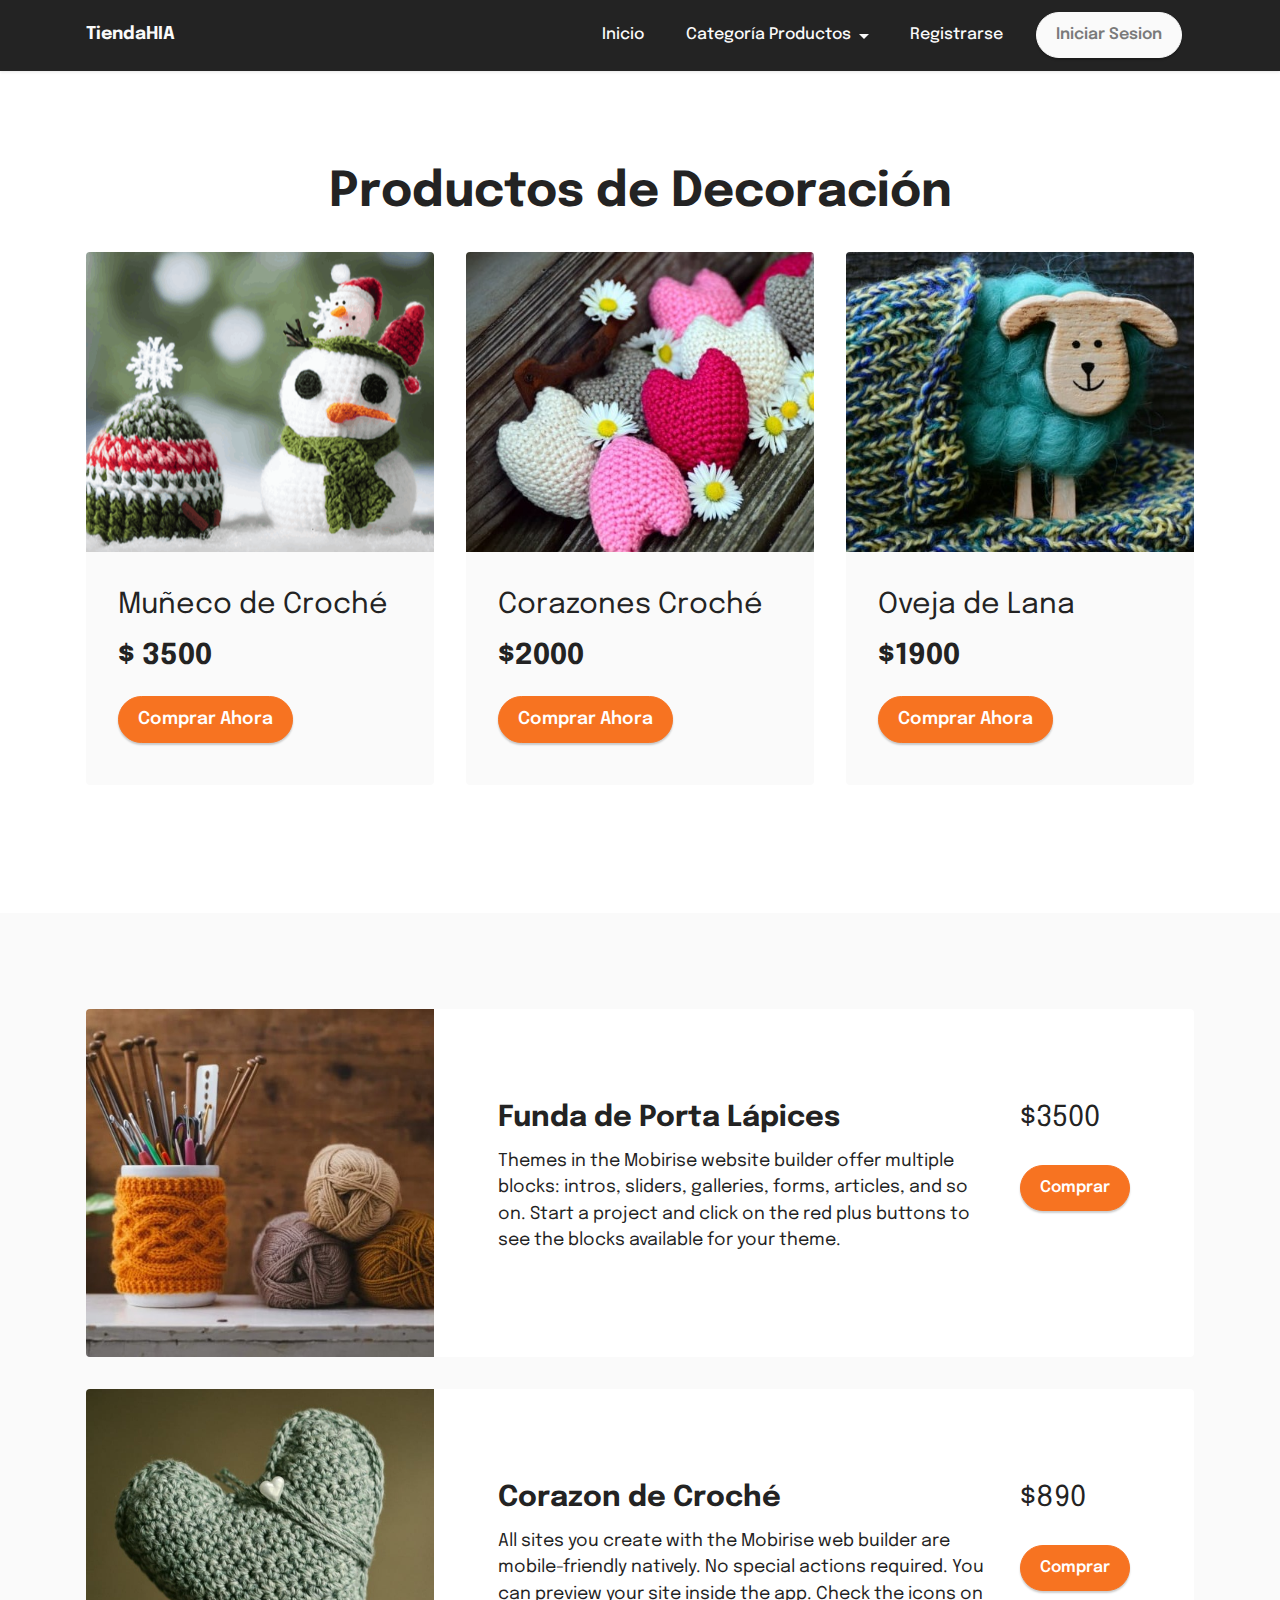
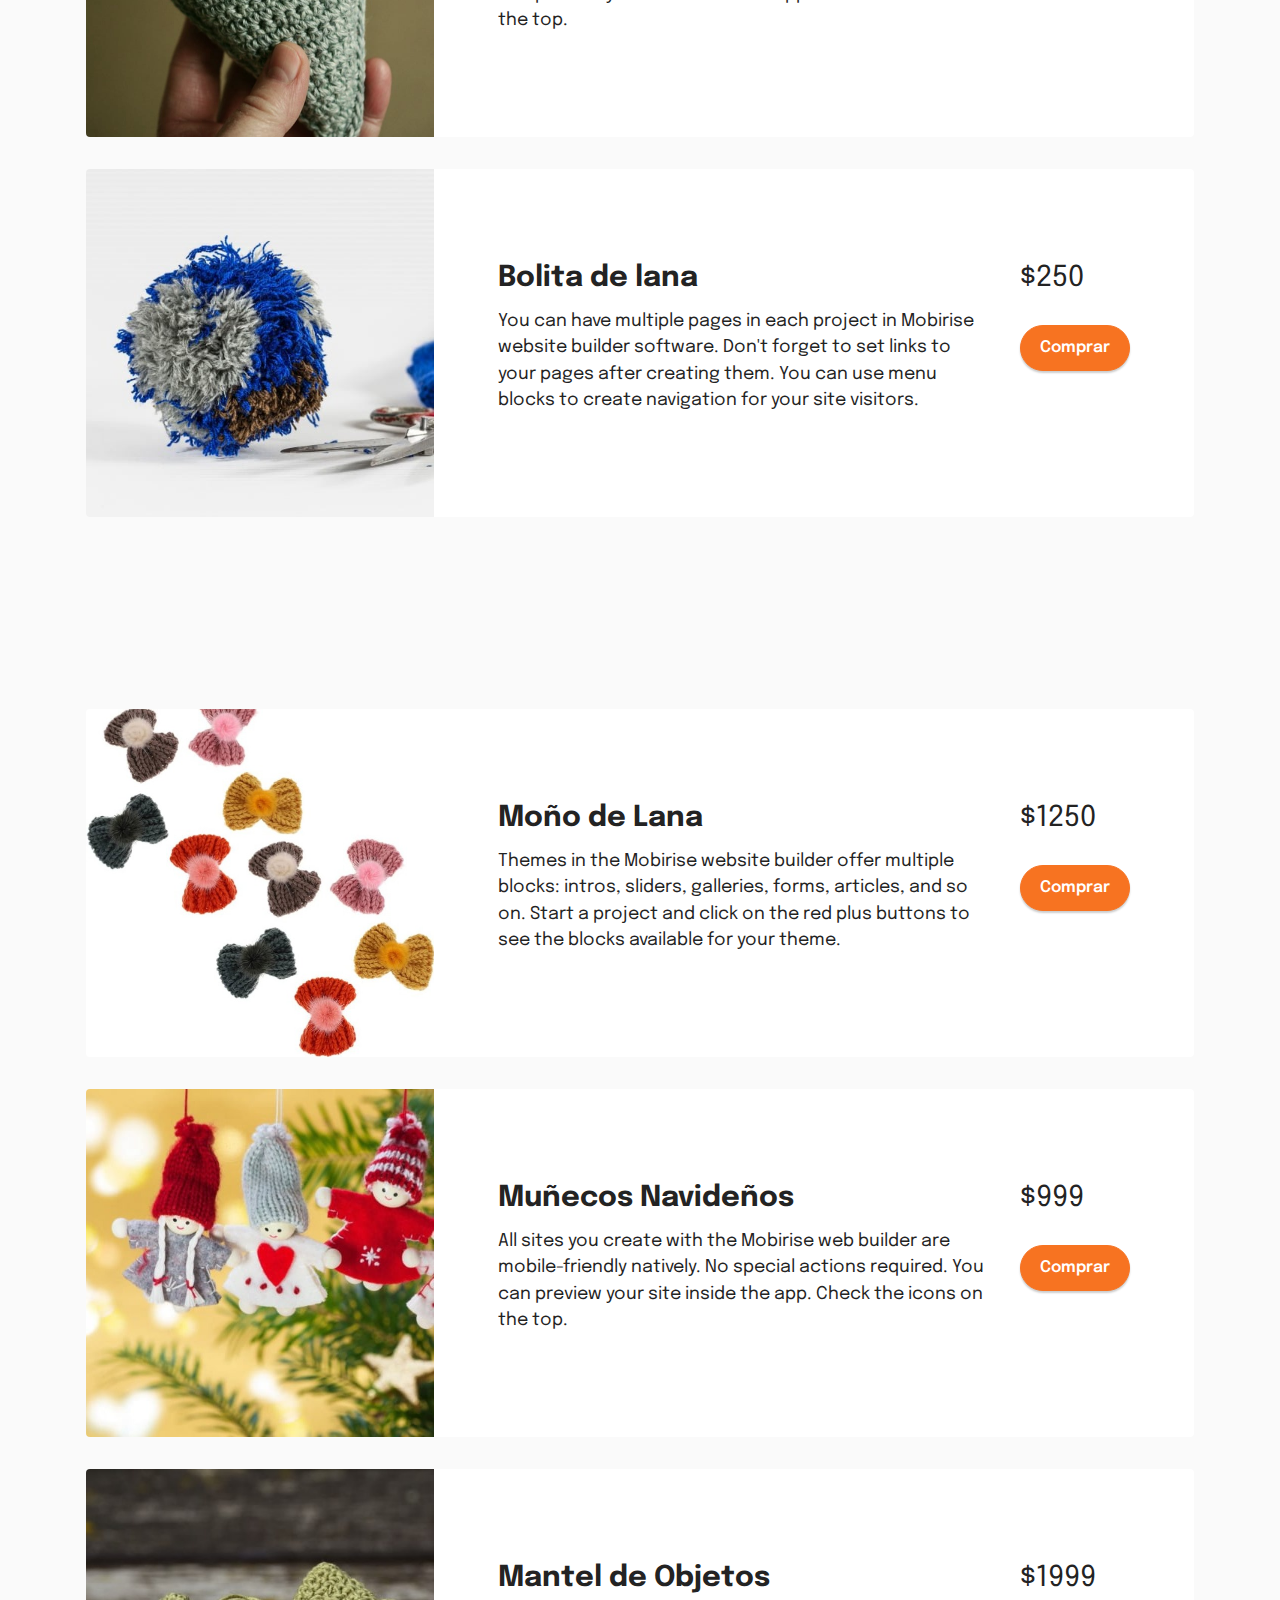
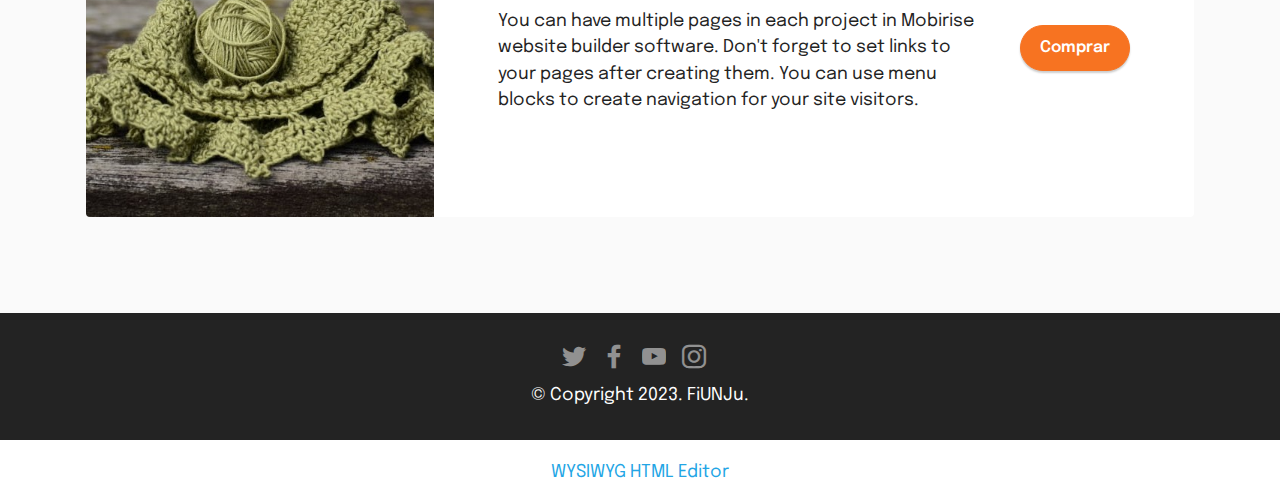
==== commit a8d2c5cf: "correcion redirecciones" ====
--- a/page1.html
+++ b/page1.html
@@ -75,7 +75,7 @@
                         <h6 class="item-subtitle mbr-fonts-style mt-1 display-5"><strong>$ 3500</strong></h6>
                         
                     </div>
-                    <div class="mbr-section-btn item-footer mt-2"><a href="" class="btn item-btn btn-warning display-7" target="_blank">Comprar Ahora</a></div>
+                    <div class="mbr-section-btn item-footer mt-2"><a href="page4.html" class="btn item-btn btn-warning display-7">Comprar Ahora</a></div>
                 </div>
             </div>
             <div class="item features-image сol-12 col-md-6 col-lg-4">
@@ -88,7 +88,7 @@
                         <h6 class="item-subtitle mbr-fonts-style mt-1 display-5"><strong>$2000</strong></h6>
                         
                     </div>
-                    <div class="mbr-section-btn item-footer mt-2"><a href="page4.html" class="btn item-btn btn-warning display-7" target="_blank">Comprar Ahora</a></div>
+                    <div class="mbr-section-btn item-footer mt-2"><a href="page4.html" class="btn item-btn btn-warning display-7">Comprar Ahora</a></div>
                 </div>
             </div>
             <div class="item features-image сol-12 col-md-6 col-lg-4">
@@ -101,7 +101,7 @@
                         <h6 class="item-subtitle mbr-fonts-style mt-1 display-5"><strong>$1900</strong></h6>
                         
                     </div>
-                    <div class="mbr-section-btn item-footer mt-2"><a href="page4.html" class="btn item-btn btn-warning display-7" target="_blank">Comprar Ahora</a></div>
+                    <div class="mbr-section-btn item-footer mt-2"><a href="page4.html" class="btn item-btn btn-warning display-7">Comprar Ahora</a></div>
                 </div>
             </div>
 
